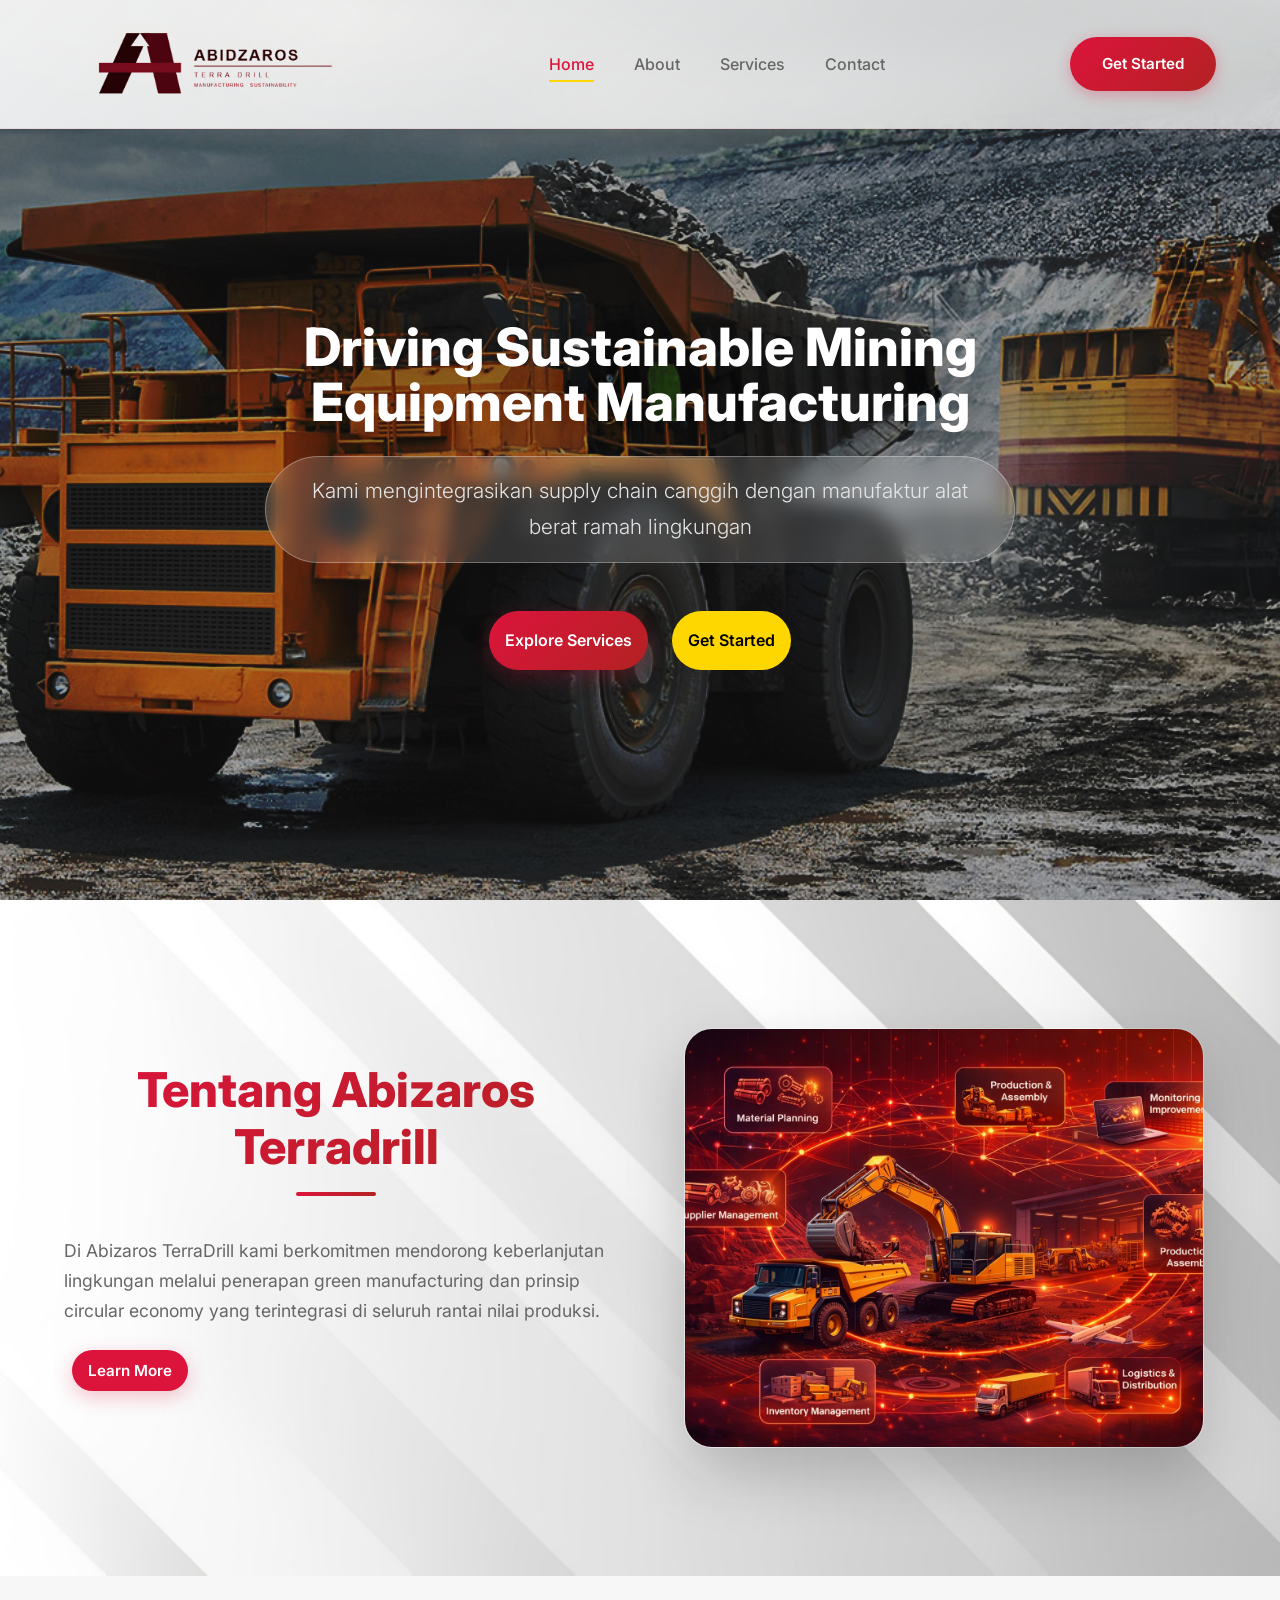
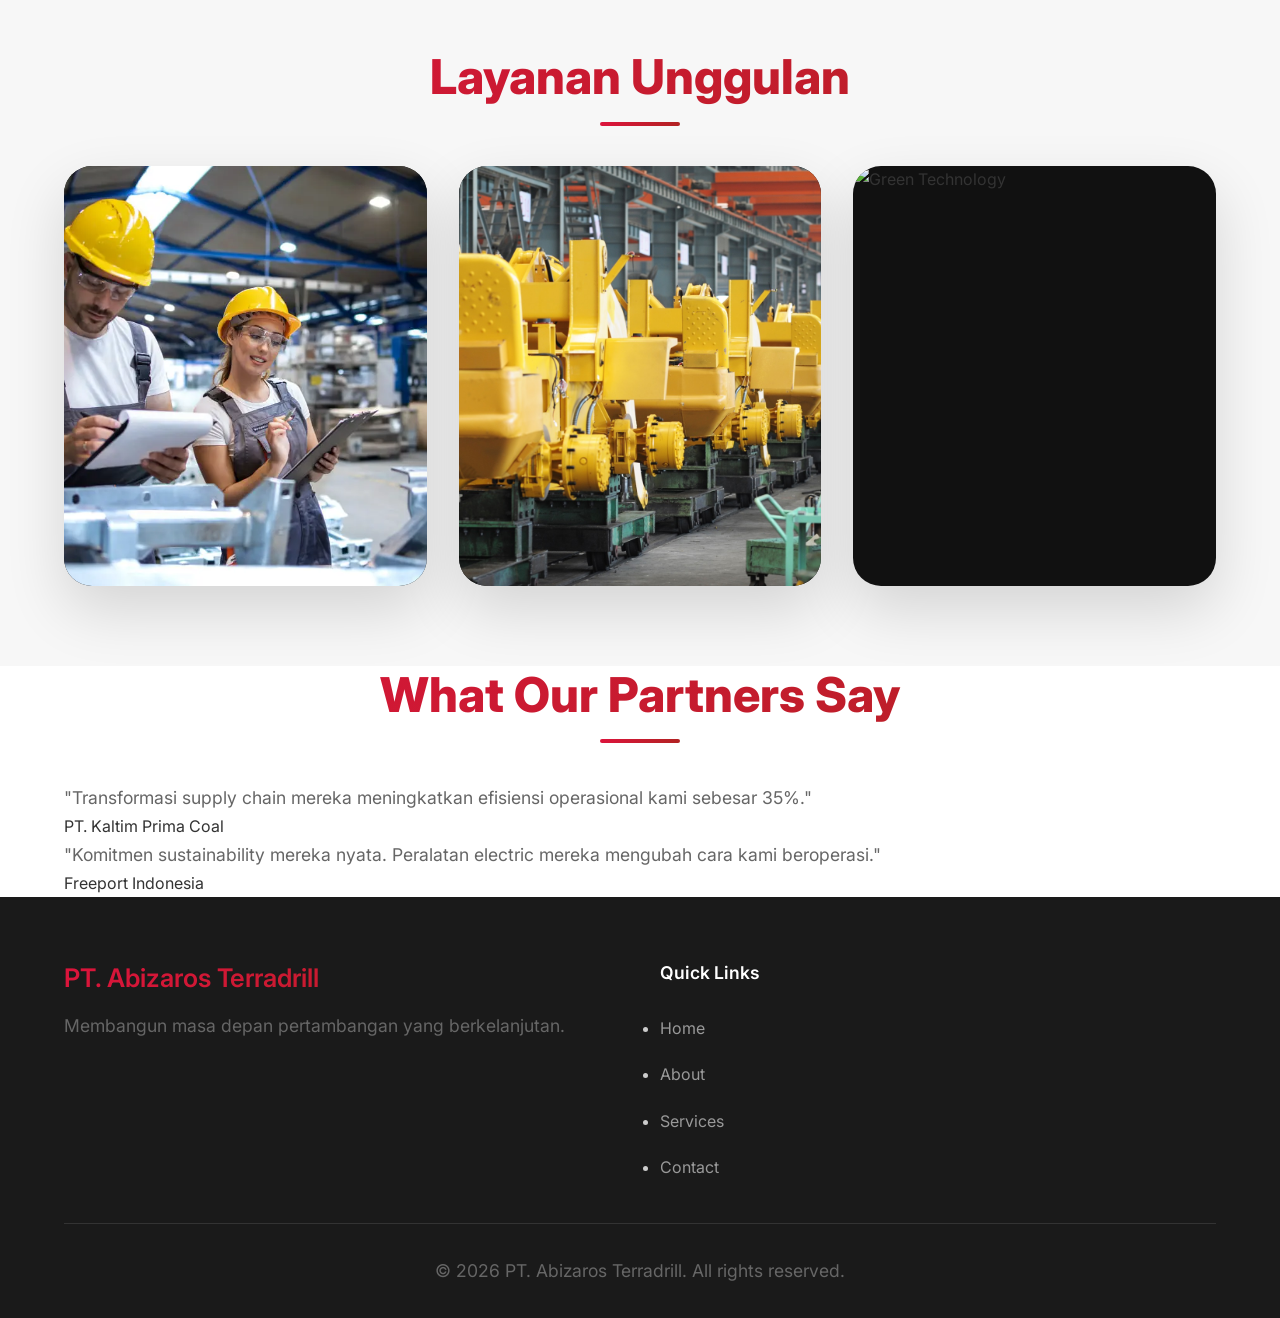
==== FOLDER-HTML/index.html @ 1abd0703 "Perubahan kedua" ====
<!doctype html>
<html lang="id">
  <head>
    <meta charset="UTF-8" />
    <meta name="viewport" content="width=device-width, initial-scale=1.0" />
    <title>PT. Abizaros Terradrill - Sustainable Mining Equipment</title>
    <link rel="stylesheet" href="styles.css" />
    <link rel="preconnect" href="https://fonts.googleapis.com" />
    <link rel="preconnect" href="https://fonts.gstatic.com" crossorigin />
    <link
      href="https://fonts.googleapis.com/css2?family=Inter:wght@300;400;500;600;700&family=Manrope:wght@300;400;500;600;700;800&family=Sora:wght@100;200;300;400;500;600;700;800&display=swap"
      rel="stylesheet"
    />
  </head>
  <body>
    <!-- Navbar -->
    <nav class="navbar">
      <div class="nav-container">
        <a href="index.html" class="logo">
          <img src="logo_abidzaros.png" alt="PT. Abizaros Terradrill" />
        </a>
        <ul class="nav-menu">
          <li><a href="index.html" class="nav-link active">Home</a></li>
          <li><a href="about.html" class="nav-link">About</a></li>
          <li><a href="services.html" class="nav-link">Services</a></li>
          <li><a href="contact.html" class="nav-link">Contact</a></li>
        </ul>
        <a href="contact.html" class="cta-button">Get Started</a>
      </div>
    </nav>

    <!-- Hero Section -->
    <section class="hero">
      <div class="hero-bg"></div>
      <div class="hero-content">
        <h1 class="hero-title">
          Driving Sustainable Mining Equipment Manufacturing
        </h1>
        <div class="glass-morph-subtitle-shape">
          <p class="hero-subtitle">
            Kami mengintegrasikan supply chain canggih dengan manufaktur alat
            berat ramah lingkungan
          </p>
        </div>
        <div class="hero-cta">
          <a href="services.html" class="btn-primary">Explore Services</a>
          <a href="contact.html" class="btn-secondary">Get Started</a>
        </div>
      </div>
    </section>

    <!-- About Preview -->
    <section class="about-preview">
      <div class="container">
        <div class="about-grid">
          <div class="about-text">
            <h2 class="section-title">Tentang Abizaros Terradrill</h2>
            <p class="section-desc">
              Di Abizaros TerraDrill kami berkomitmen mendorong keberlanjutan
              lingkungan melalui penerapan green manufacturing dan prinsip
              circular economy yang terintegrasi di seluruh rantai nilai
              produksi.
            </p>
            <a href="about.html" class="btn-outline">Learn More</a>
          </div>
          <div class="about-image">
            <div class="image-card">
              <img src="supplychain.png" alt="Precision engineering" />
              <div class="image-overlay">
                <h3>Precision Engineering</h3>
                <p>
                  Kami mengembangkan dan memproduksi alat berat pertambangan
                  rendah emisi, efisien energi, dan siklus hidup optimal dari
                  produksi hingga penggunaan di lapangan dengan kinerja tinggi.
                </p>
              </div>
            </div>
          </div>
        </div>
      </div>
    </section>

    <!-- Services Preview -->
    <section class="services-preview">
      <div class="container">
        <h2 class="section-title">Layanan Unggulan</h2>
        <div class="services-grid">
          <article class="service-card">
            <div class="card-image">
              <img src="manufaktur-supply-chain.jpeg" alt="Supply Chain Management" />
            </div>
            <div class="service-overlay">
              <h3>Supply Chain Management</h3>
              <p>
                Meningkatkan visibilitas logistik dan inventaris dengan analitik
                cerdas untuk operasi yang lebih cepat dan andal.
              </p>
            </div>
          </article>

          <article class="service-card">
            <div class="card-image">
              <img src="manufacturing.jpeg" alt="Heavy Equipment Manufacturing" />
            </div>
            <div class="service-overlay">
              <h3>Heavy Equipment Manufacturing</h3>
              <p>
                Menciptakan peralatan pertambangan kokoh dan efisien dengan
                kontrol kualitas tinggi dan proses manufaktur terotomasi.
              </p>
            </div>
          </article>

          <article class="service-card">
            <div class="card-image">
              <img src="green-technology.png" alt="Green Technology" />
            </div>
            <div class="service-overlay">
              <h3>Green Technology</h3>
              <p>
                Solusi elektrifikasi dan hybrid untuk operasi pertambangan yang
                lebih hijau, hemat energi, dan berkelanjutan.
              </p>
            </div>
          </article>
        </div>
      </div>
    </section>

    <!-- Testimonials -->
    <section class="testimonials">
      <div class="container">
        <h2 class="section-title">What Our Partners Say</h2>
        <div class="testimonials-grid">
          <div class="testimonial-card">
            <p>
              "Transformasi supply chain mereka meningkatkan efisiensi
              operasional kami sebesar 35%."
            </p>
            <div class="testimonial-author">
              <span>PT. Kaltim Prima Coal</span>
            </div>
          </div>
          <div class="testimonial-card">
            <p>
              "Komitmen sustainability mereka nyata. Peralatan electric mereka
              mengubah cara kami beroperasi."
            </p>
            <div class="testimonial-author">
              <span>Freeport Indonesia</span>
            </div>
          </div>
        </div>
      </div>
    </section>

    <!-- Footer -->
    <footer class="footer">
      <div class="container">
        <div class="footer-content">
          <div class="footer-brand">
            <h3>PT. Abizaros Terradrill</h3>
            <p>Membangun masa depan pertambangan yang berkelanjutan.</p>
          </div>
          <div class="footer-links">
            <h4>Quick Links</h4>
            <ul>
              <li><a href="index.html">Home</a></li>
              <li><a href="about.html">About</a></li>
              <li><a href="services.html">Services</a></li>
              <li><a href="contact.html">Contact</a></li>
            </ul>
          </div>
        </div>
        <div class="footer-bottom">
          <p>&copy; 2026 PT. Abizaros Terradrill. All rights reserved.</p>
        </div>
      </div>
    </footer>
  </body>
</html>
---- FOLDER-HTML/styles.css ----
* {
  margin: 0;
  padding: 0;
  box-sizing: border-box;
}

body {
  font-family: "Inter", sans-serif;
  line-height: 1.7;
  color: #333;
  background: #fff;
}

h1 {
  font-size: 3.5rem;
  font-weight: 800;
  line-height: 1.1;
}
h2 {
  font-size: 2.8rem;
  font-weight: 700;
  line-height: 1.2;
}
h3 {
  font-size: 2rem;
  font-weight: 600;
  line-height: 1.3;
}
h4 {
  font-size: 1.4rem;
  font-weight: 600;
  line-height: 1.4;
}
p {
  font-size: 1.1rem;
  color: #666;
}

.section-title {
  font-size: 3rem;
  font-weight: 800;
  text-align: center;
  margin-bottom: 2.5rem;
  background: linear-gradient(135deg, #dc143c, #b22222);
  -webkit-background-clip: text;
  -webkit-text-fill-color: transparent;
  background-clip: text;
  position: relative;
}

.section-title::after {
  content: "";
  display: block;
  width: 80px;
  height: 4px;
  background: linear-gradient(90deg, #dc143c, #b22222);
  margin: 1rem auto 0;
  border-radius: 2px;
}

/* ===========================================
   CONTAINER & SPACING
============================================ */
.container {
  max-width: 1200px;
  margin: 0 auto;
  padding: 0 24px;
}

.section-padding {
  padding: 100px 0;
}

/* ===========================================
   NAVBAR - CLEAN WHITE
============================================ */
.navbar {
  position: fixed;
  top: 0;
  width: 100%;
  background: linear-gradient(135deg, rgba(255, 255, 255, 0.9), rgba(236, 236, 236, 0.8));
  backdrop-filter: blur(20px);
  z-index: 1000;
  box-shadow: 0 2px 20px rgba(0, 0, 0, 0.08);
  border-bottom: 1px solid rgba(220, 20, 60, 0.1);
}

.nav-container {
  max-width: 1200px;
  margin: 0 auto;
  padding: 1.2rem 24px;
  display: flex;
  justify-content: space-between;
  align-items: center;
}

.logo {
  display: inline-flex;
  align-items: center;
}

.logo img {
  max-height: 90px;
  width: auto;
  display: block;
}

.nav-menu {
  display: flex;
  list-style: none;
  gap: 2.5rem;
  align-items: center;
}

.nav-link {
  color: #666;
  text-decoration: none;
  font-weight: 500;
  font-size: 1rem;
  position: relative;
  padding: 0.5rem 0;
  transition: all 0.3s ease;
}

.nav-link::after {
  content: "";
  position: absolute;
  bottom: 0;
  left: 0;
  width: 0;
  height: 2px;
  background: linear-gradient(90deg, #dc143c, #b22222);
  transition: width 0.3s ease;
}

.nav-link:hover::after,
.nav-link.active::after {
  width: 100%;
  background: gold;
}

.nav-link:hover,
.nav-link.active {
  color: #dc143c;
}

.cta-button {
  background: linear-gradient(135deg, #dc143c, #b22222);
  color: white;
  padding: 0.9rem 2rem;
  border-radius: 50px;
  text-decoration: none;
  font-weight: 600;
  font-size: 0.95rem;
  transition: all 0.3s ease;
  box-shadow: 0 4px 15px rgba(220, 20, 60, 0.3);
}

.cta-button:hover {
  transform: translateY(-2px);
  box-shadow: 0 8px 30px gold;
  background: gold;
  color: black;
}

/* ===========================================
   HERO SECTION
============================================ */
.hero {
  position: relative;
  min-height: 100vh;
  display: flex;
  align-items: center;
  padding-top: 90px;
  overflow: hidden;
}

.hero-bg {
  position: absolute;
  inset: 0;
  background:
    linear-gradient(rgba(0, 0, 0, 0.65), rgba(0, 0, 0, 0.65)),
    url("bg-services.jpg") center/cover no-repeat;
  background-blend-mode: overlay;
  opacity: 0.95;
  z-index: 1;
  filter: brightness(0.65);
}

.hero-content {
  position: relative;
  z-index: 2;
  max-width: 900px;
  margin: 0 auto;
  text-align: center;
  padding: 0 24px;
}

.hero-title {
  font-size: 3.3rem;
  font-weight: 800;
  margin-bottom: 1rem;
  color: #ffffff;
  text-shadow: 0 20px 40px rgba(0, 0, 0, 0.45);
  line-height: 1.05;
  position: relative;
}

.hero-subtitle {
  font-size: 1.3rem;
  color: #e5e5e5;
  margin-bottom: 0.1rem;
  font-weight: 300;
  max-width: 700px;
  margin-left: auto;
  margin-right: auto;
  text-align: center;
}

.glass-morph-subtitle-shape {
  background: rgba(255, 255, 255, 0.15);
  border-radius: 55px;
  backdrop-filter: blur(10px);
  border: 1px solid rgba(255, 255, 255, 0.3);
  display: inline-flex;
  align-items: center;
  justify-content: center;
  padding: 1rem 1.5rem 1rem 1.5rem;
  margin-top: 0.6rem;
}

.hero-cta {
  margin-top: 2.5rem;
  display: flex;
  gap: 1.5rem;
  justify-content: center;
  flex-wrap: wrap;
}

/* ===========================================
   BUTTONS
============================================ */
.btn-primary {
  padding: 1rem;
  margin-top: 0.5rem;
  border-radius: 50px;
  font-weight: 600;
  text-decoration: none;
  transition: all 0.3s ease;
  border: none;
  cursor: pointer;
  font-size: 1rem;
  font-family: "Inter", sans-serif;
  display: inline-flex;
  align-items: center;
  gap: 0.5rem;
}
.btn-secondary {
  padding: 1rem;
  margin-top: 0.5rem;
  border-radius: 50px;
  font-weight: 600;
  text-decoration: none;
  transition: all 0.3s ease;
  border: none;
  cursor: pointer;
  font-size: 1rem;
  font-family: "Inter", sans-serif;
  display: inline-flex;
  align-items: center;
  gap: 0.5rem;
}

.btn-primary {
  background: linear-gradient(135deg, #dc143c, #b22222);
  color: white;
  box-shadow: 0 6px 20px rgba(220, 20, 60, 0.25);
}

.btn-primary:hover {
  transform: translateY(-3px);
  box-shadow: 0 12px 30px rgba(220, 20, 60, 0.35);
}

.btn-secondary {
  background: gold;
  color: black;
}

.btn-secondary:hover {
  background: white;
  color: #dc143c;
  transform: translateY(-2px);
  box-shadow: 0 6px 20px rgba(255, 215, 0, 0.3);
}

.btn-outline {
  background: #dc143c;
  color: white;
  box-shadow: 0 6px 20px rgba(220, 20, 60, 0.25);
  padding: 0.5rem 1rem;
  border-radius: 50px;
  text-decoration: none;
  font-weight: 600;
  font-size: 0.95rem;
  transition: all 0.3s ease;
  margin: 1.5rem 0.5rem;
  display: inline-flex;
}

.btn-outline:hover {
  background: gold;
  color: black;
  transform: translateY(-2px);
  text-shadow: gold 0px 0px 10px;
  box-shadow: 0 6px 20px rgba(255, 215, 0, 0.3);
}

/* ===========================================
   GRID SYSTEMS
============================================ */
.about-grid {
  display: grid;
  grid-template-columns: 1fr 1fr;
  gap: 4rem;
  align-items: center;
  margin-top: 5rem;
  margin-bottom: 5rem;
}

.about-preview {
  padding: 3rem 0;
  background: url("background-elegant (1).jpg") center/cover no-repeat;
}

/* ===========================================
   ABOUT PREVIEW IMAGE CARD
============================================ */
.about-image {
  display: flex;
  justify-content: center;
}

.image-card {
  position: relative;
  width: 100%;
  max-width: 520px;
  min-height: 420px;
  overflow: hidden;
  border-radius: 28px;
  box-shadow: 0 28px 60px rgba(0, 0, 0, 0.18);
  border: 1px solid rgba(255, 255, 255, 0.12);
}

.image-card img {
  width: 100%;
  height: 100%;
  object-fit: cover;
  display: block;
  transition: transform 0.5s ease;
}

.image-card:hover {
  box-shadow: 0 40px 80px #dc143c33;
  border: 5px solid rgb(147, 1, 30);
}

.image-card:hover img {
  transform: scale(1.04);
}

.image-overlay {
  position: absolute;
  inset: 0;
  display: flex;
  flex-direction: column;
  justify-content: flex-end;
  padding: 2rem;
  background: linear-gradient(
    180deg,
    rgba(0, 0, 0, 0) 40%,
    rgba(0, 0, 0, 0.75) 100%
  );
  opacity: 0;
  transition: opacity 0.35s ease;
}

.image-card:hover .image-overlay {
  opacity: 1;
}

.image-overlay h3 {
  margin: 0 0 0.5rem;
  color: #ffffff;
  font-size: 1.8rem;
  line-height: 1.1;
  text-align: left;
}

.image-overlay p {
  margin: 0;
  color: #ececec;
  font-size: 1rem;
  line-height: 1.6;
  max-width: 88%;
  text-align: left;
}

/* ABOUT PREVIEW IMAGE CARD */

.services-preview {
  padding: 4.5rem 0 5rem;
  background: #f7f7f7;
}

.services-preview .services-grid {
  display: grid;
  grid-template-columns: repeat(3, minmax(260px, 1fr));
  gap: 2rem;
  align-items: stretch;
}
.service-card {
  position: relative;
  object-fit: cover;
  width: 100%;
  height: 100%;
  overflow: hidden;
  border-radius: 28px;
  background: #111;
  min-height: 420px;
  box-shadow: 0 24px 60px rgba(0, 0, 0, 0.14);
  transition:
  transform 0.35s ease,
  box-shadow 0.35s ease;
}

.service-card:hover {
  transform: translateY(-10px);
  box-shadow: 0 34px 80px rgba(0, 0, 0, 0.2);
}

.card-image {
  min-height: 260px;
  overflow: hidden;
  object-fit: cover;
  width: 100%;
  height: 100%;
}

.card-image img {
  width: 100%;
  height: 100%;
  object-fit: cover;
  display: block;
  transition: transform 0.5s ease;
}

.service-card:hover .card-image img {
  transform: scale(1.06);
}

.service-overlay {
  position: absolute;
  inset: 0;
  display: flex;
  align-items: flex-end;
  padding: 2rem;
  background: linear-gradient(180deg, rgba(0, 0, 0, 0), rgba(10, 10, 10, 0.95));
  transform: translateY(100%);
  opacity: 0;
  transition:
    transform 0.35s ease,
    opacity 0.35s ease;
}

.service-card:hover .service-overlay {
  transform: translateY(0);
  opacity: 1;
}

.service-overlay {
  display: flex;
  flex-direction: column;
  justify-content: flex-end;
  align-items: left;
  text-align: left;
  padding: 2rem;
}

.service-overlay p {
  color: #fff;
  align-items: left;
  text-align: left;
}

.service-overlay h3 {
  margin: 0 0 0.5rem;
  color: #ffffff;
  font-size: 1.8rem;
  line-height: 1.1;
  text-align: left;
}

@media (max-width: 1024px) {
  .about-grid {
    grid-template-columns: 1fr;
    gap: 2.5rem;
    text-align: center;
  }

  .about-image {
    justify-content: center;
  }

  .image-card {
    max-width: 100%;
    min-height: 340px;
  }

  .services-preview .services-grid {
    grid-template-columns: 1fr 1fr;
  }

  .service-card {
    min-height: auto;
  }
}

@media (max-width: 768px) {
  .services-preview .services-grid {
    grid-template-columns: 1fr;
  }

  .service-card {
    min-height: auto;
  }
}

/* ===========================================
  KEY MILESTONES - TIMELINE
============================================ */
.timeline {
  max-width: 800px;
  margin: 0 auto;
}

.timeline-item {
  display: flex;
  align-items: center;
  margin-bottom: 3rem;
  padding-left: 2rem;
  border-left: 4px solid #dc143c;
  transition: 0.3s;
}

.timeline-item:hover {
  border-left-color: #b22222;
  transform: translateX(10px);
}

.timeline-year {
  background: linear-gradient(135deg, #dc143c, #b22222);
  color: white;
  width: 80px;
  height: 80px;
  border-radius: 50%;
  display: flex;
  align-items: center;
  justify-content: center;
  font-size: 1.3rem;
  font-weight: 700;
  margin-right: 2rem;
  flex-shrink: 0;
  box-shadow: 0 5px 15px rgba(220, 20, 60, 0.3);
}

.timeline-content {
  flex: 1;
}

.timeline-content h4 {
  color: #333;
  margin-bottom: 0.5rem;
}

/* ===========================================
   CONTACT FORM
============================================ */
.contact-form-container {
  background: white;
  padding: 3.5rem;
  border-radius: 20px;
  box-shadow: 0 20px 60px rgba(0, 0, 0, 0.1);
  border: 1px solid #f0f0f0;
}

.form-group {
  margin-bottom: 2.5rem;
}

.form-group input,
.form-group textarea {
  width: 100%;
  padding: 1.3rem 1.2rem;
  background: #f8f9fa;
  border: 2px solid #f0f0f0;
  border-radius: 16px;
  color: #333;
  font-size: 1rem;
  transition: all 0.3s ease;
  font-family: "Inter", sans-serif;
}

.form-group input:focus,
.form-group textarea:focus {
  outline: none;
  border-color: #dc143c;
  background: white;
  box-shadow: 0 0 0 4px rgba(220, 20, 60, 0.1);
  transform: translateY(-2px);
}

.contact-info .card {
  transition: all 0.3s ease;
}

.contact-info .card:hover {
  transform: translateY(-10px);
}

/* ===========================================
   FOOTER
============================================ */
.footer {
  background: #1a1a1a;
  color: #ccc;
  padding: 4rem 0 2rem;
}

.footer-content {
  display: grid;
  grid-template-columns: repeat(auto-fit, minmax(250px, 1fr));
  gap: 2.5rem;
  margin-bottom: 2rem;
}

.footer-brand h3 {
  background: linear-gradient(135deg, #dc143c, #b22222);
  -webkit-background-clip: text;
  -webkit-text-fill-color: transparent;
  font-size: 1.6rem;
  margin-bottom: 1rem;
}

.footer-links h4 {
  color: white;
  margin-bottom: 1.2rem;
  font-size: 1.1rem;
}

.footer-links a {
  color: #999;
  text-decoration: none;
  display: block;
  padding: 0.6rem 0;
  transition: 0.3s;
}

.footer-links a:hover {
  color: #dc143c;
  padding-left: 1rem;
}

.footer-bottom {
  text-align: center;
  padding-top: 2rem;
  border-top: 1px solid #333;
  color: #888;
  font-size: 0.95rem;
}

/* ===========================================
   RESPONSIVE - PERFECT MOBILE
============================================ */
@media (max-width: 1024px) {
  .grid-2 {
    grid-template-columns: 1fr;
    gap: 3rem;
    text-align: center;
  }
}

@media (max-width: 768px) {
  .nav-menu {
    gap: 1.5rem;
  }

  .logo img {
    display: none;
  }

  .cta-button {
    display: none;
  }

  .nav-container {
    flex-direction: column;
    gap: 1.5rem;
    padding: 1rem 24px;
  }

  .hero-title {
    font-size: 3rem;
  }

  .section-title {
    font-size: 2.2rem;
  }

  .section-padding {
    padding: 80px 0;
  }

  .hero-cta {
    flex-direction: column;
    align-items: center;
  }

  .grid-3 {
    grid-template-columns: 1fr;
  }

  .timeline-item {
    flex-direction: column;
    text-align: center;
    padding-left: 0;
    border-left: none;
    border-bottom: 4px solid #dc143c;
    padding-bottom: 2rem;
  }

  .timeline-year {
    margin: 0 0 1.5rem 0;
  }
}

@media (max-width: 480px) {
  .container {
    padding: 0 16px;
  }

  h1 {
    font-size: 2.8rem;
  }
  .hero-title {
    font-size: 2.5rem;
  }
  .section-title {
    font-size: 2rem;
  }

  .card {
    padding: 2rem 1.5rem;
  }

  .contact-form-container {
    padding: 2.5rem 2rem;
  }
}

/* ===========================================
   UTILITIES
============================================ */
.mb-1 {
  margin-bottom: 1rem;
}
.mb-2 {
  margin-bottom: 2rem;
}
.mb-3 {
  margin-bottom: 3rem;
}
.text-center {
  text-align: center;
}
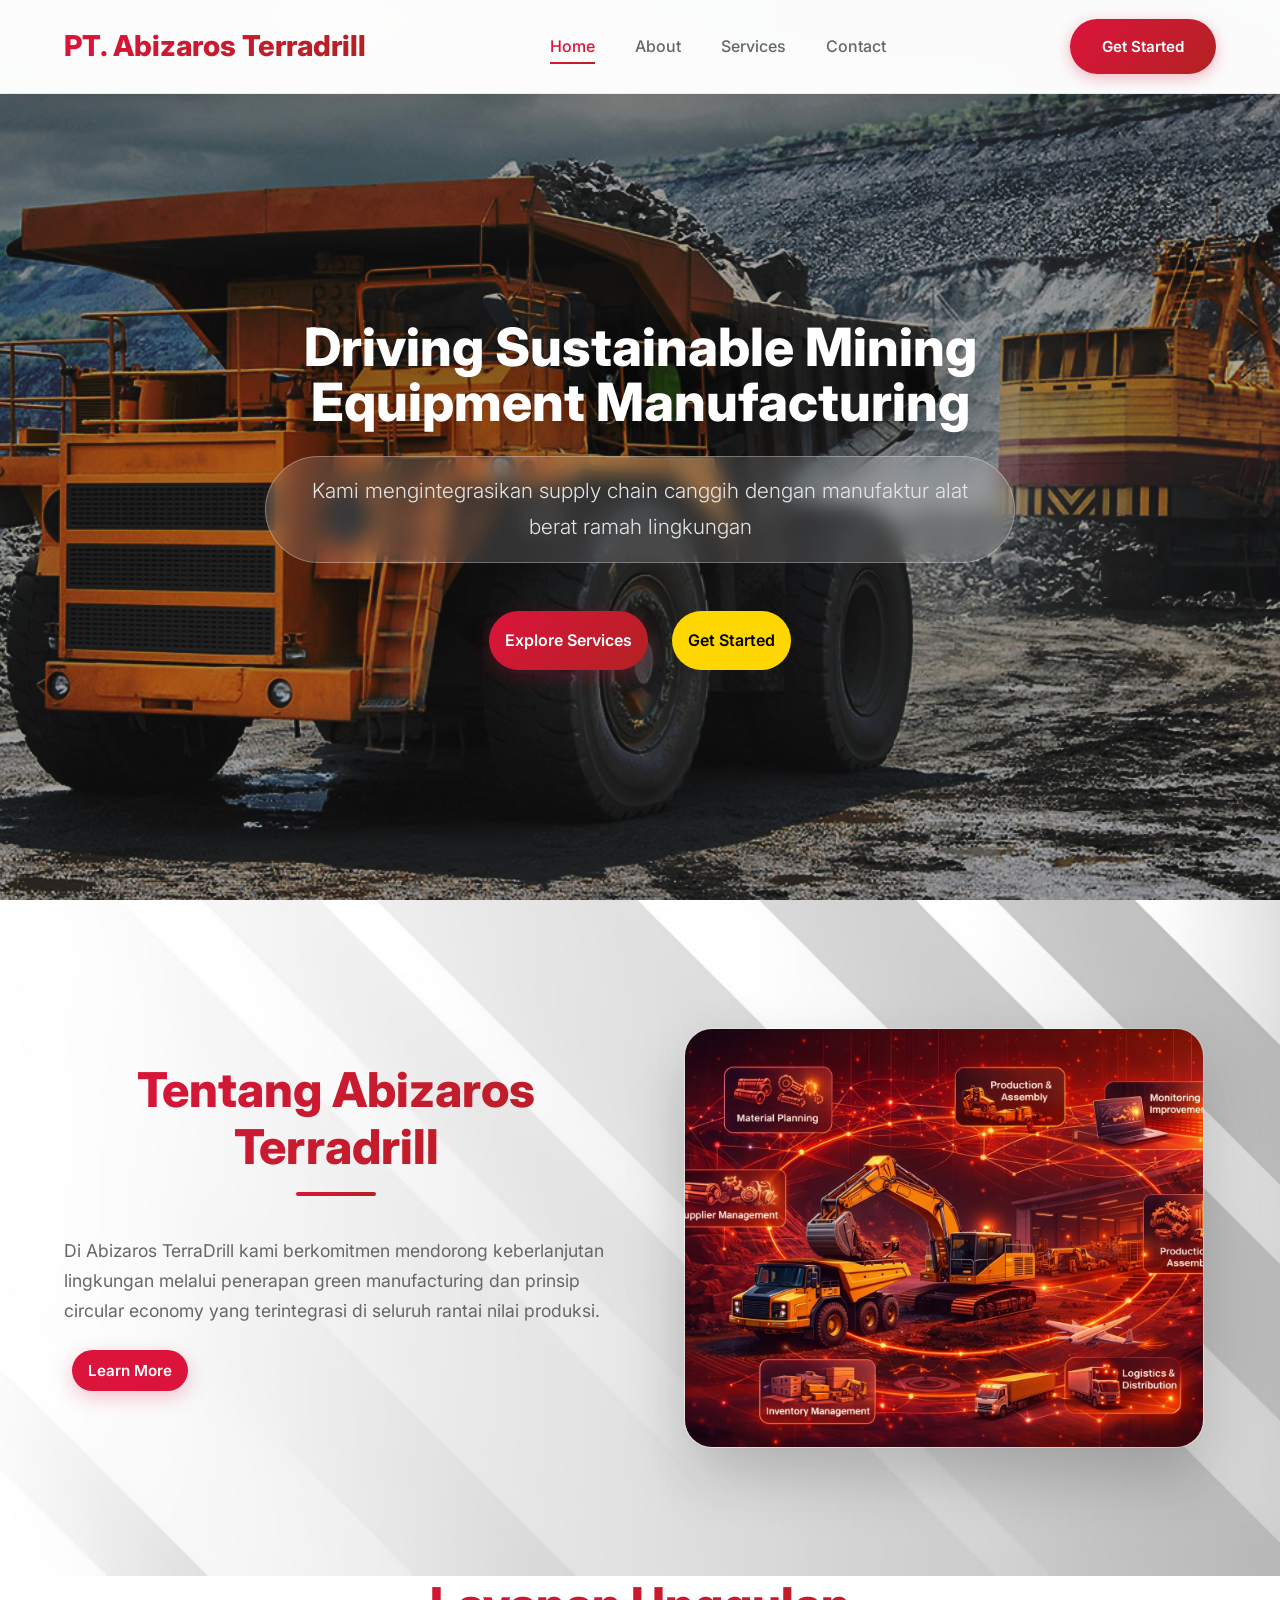
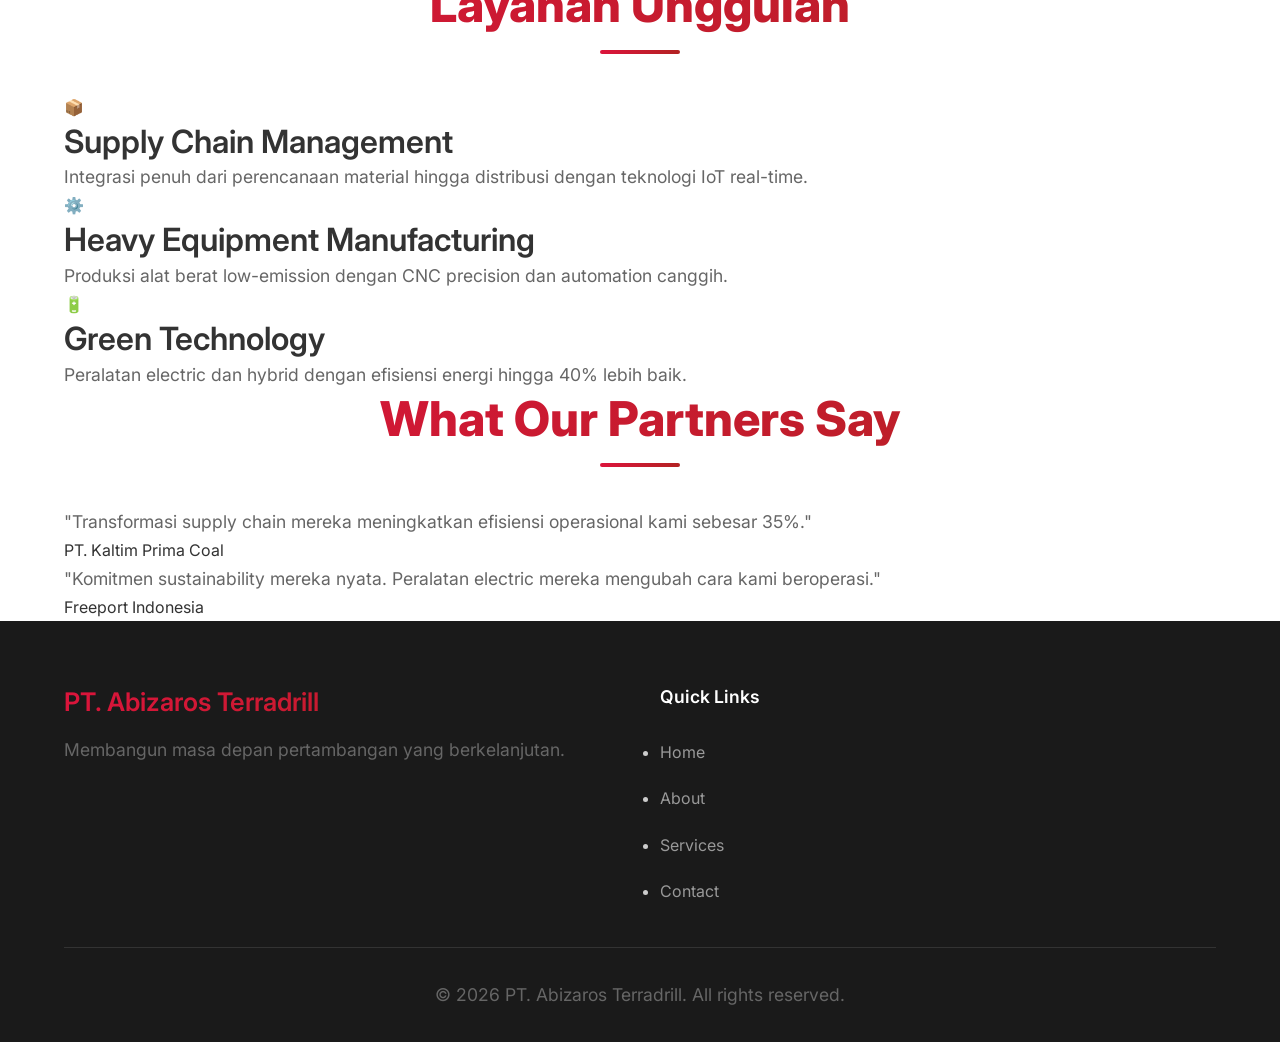
==== commit f9899150: "Perubahan-Fix" ====
--- a/FOLDER-HTML/index.html
+++ b/FOLDER-HTML/index.html
@@ -16,9 +16,9 @@
     <!-- Navbar -->
     <nav class="navbar">
       <div class="nav-container">
-        <a href="index.html" class="logo">
-          <img src="logo_abidzaros.png" alt="PT. Abizaros Terradrill" />
-        </a>
+        <div class="logo">
+          <h2>PT. Abizaros Terradrill</h2>
+        </div>
         <ul class="nav-menu">
           <li><a href="index.html" class="nav-link active">Home</a></li>
           <li><a href="about.html" class="nav-link">About</a></li>
@@ -56,10 +56,7 @@
           <div class="about-text">
             <h2 class="section-title">Tentang Abizaros Terradrill</h2>
             <p class="section-desc">
-              Di Abizaros TerraDrill kami berkomitmen mendorong keberlanjutan
-              lingkungan melalui penerapan green manufacturing dan prinsip
-              circular economy yang terintegrasi di seluruh rantai nilai
-              produksi.
+              Di Abizaros TerraDrill kami berkomitmen mendorong keberlanjutan lingkungan melalui penerapan green manufacturing dan prinsip circular economy yang terintegrasi di seluruh rantai nilai produksi.
             </p>
             <a href="about.html" class="btn-outline">Learn More</a>
           </div>
@@ -69,9 +66,8 @@
               <div class="image-overlay">
                 <h3>Precision Engineering</h3>
                 <p>
-                  Kami mengembangkan dan memproduksi alat berat pertambangan
-                  rendah emisi, efisien energi, dan siklus hidup optimal dari
-                  produksi hingga penggunaan di lapangan dengan kinerja tinggi.
+                  Solusi manufaktur alat berat dengan akurasi tinggi dan
+                  efisiensi energi.
                 </p>
               </div>
             </div>
@@ -85,44 +81,30 @@
       <div class="container">
         <h2 class="section-title">Layanan Unggulan</h2>
         <div class="services-grid">
-          <article class="service-card">
-            <div class="card-image">
-              <img src="manufaktur-supply-chain.jpeg" alt="Supply Chain Management" />
-            </div>
-            <div class="service-overlay">
-              <h3>Supply Chain Management</h3>
-              <p>
-                Meningkatkan visibilitas logistik dan inventaris dengan analitik
-                cerdas untuk operasi yang lebih cepat dan andal.
-              </p>
-            </div>
-          </article>
-
-          <article class="service-card">
-            <div class="card-image">
-              <img src="manufacturing.jpeg" alt="Heavy Equipment Manufacturing" />
-            </div>
-            <div class="service-overlay">
-              <h3>Heavy Equipment Manufacturing</h3>
-              <p>
-                Menciptakan peralatan pertambangan kokoh dan efisien dengan
-                kontrol kualitas tinggi dan proses manufaktur terotomasi.
-              </p>
-            </div>
-          </article>
-
-          <article class="service-card">
-            <div class="card-image">
-              <img src="green-technology.png" alt="Green Technology" />
-            </div>
-            <div class="service-overlay">
-              <h3>Green Technology</h3>
-              <p>
-                Solusi elektrifikasi dan hybrid untuk operasi pertambangan yang
-                lebih hijau, hemat energi, dan berkelanjutan.
-              </p>
-            </div>
-          </article>
+          <div class="service-card">
+            <div class="card-icon">📦</div>
+            <h3>Supply Chain Management</h3>
+            <p>
+              Integrasi penuh dari perencanaan material hingga distribusi dengan
+              teknologi IoT real-time.
+            </p>
+          </div>
+          <div class="service-card">
+            <div class="card-icon">⚙️</div>
+            <h3>Heavy Equipment Manufacturing</h3>
+            <p>
+              Produksi alat berat low-emission dengan CNC precision dan
+              automation canggih.
+            </p>
+          </div>
+          <div class="service-card">
+            <div class="card-icon">🔋</div>
+            <h3>Green Technology</h3>
+            <p>
+              Peralatan electric dan hybrid dengan efisiensi energi hingga 40%
+              lebih baik.
+            </p>
+          </div>
         </div>
       </div>
     </section>
--- a/FOLDER-HTML/styles.css
+++ b/FOLDER-HTML/styles.css
@@ -78,7 +78,7 @@
   position: fixed;
   top: 0;
   width: 100%;
-  background: linear-gradient(135deg, rgba(255, 255, 255, 0.9), rgba(236, 236, 236, 0.8));
+  background: rgba(255, 255, 255, 0.98);
   backdrop-filter: blur(20px);
   z-index: 1000;
   box-shadow: 0 2px 20px rgba(0, 0, 0, 0.08);
@@ -94,15 +94,12 @@
   align-items: center;
 }
 
-.logo {
-  display: inline-flex;
-  align-items: center;
-}
-
-.logo img {
-  max-height: 90px;
-  width: auto;
-  display: block;
+.logo h2 {
+  background: linear-gradient(135deg, #dc143c, #b22222);
+  background-clip: text;
+  -webkit-text-fill-color: transparent;
+  font-size: 1.8rem;
+  font-weight: 800;
 }
 
 .nav-menu {
@@ -136,7 +133,6 @@
 .nav-link:hover::after,
 .nav-link.active::after {
   width: 100%;
-  background: gold;
 }
 
 .nav-link:hover,
@@ -158,9 +154,7 @@
 
 .cta-button:hover {
   transform: translateY(-2px);
-  box-shadow: 0 8px 30px gold;
-  background: gold;
-  color: black;
+  box-shadow: 0 8px 25px rgba(220, 20, 60, 0.4);
 }
 
 /* ===========================================
@@ -291,7 +285,6 @@
   background: white;
   color: #dc143c;
   transform: translateY(-2px);
-  box-shadow: 0 6px 20px rgba(255, 215, 0, 0.3);
 }
 
 .btn-outline {
@@ -324,14 +317,15 @@
   grid-template-columns: 1fr 1fr;
   gap: 4rem;
   align-items: center;
-  margin-top: 5rem;
-  margin-bottom: 5rem;
+  margin-top : 5rem;
+  margin-bottom : 5rem;
 }
 
 .about-preview {
   padding: 3rem 0;
-  background: url("background-elegant (1).jpg") center/cover no-repeat;
-}
+  background: url('background-elegant (1).jpg') center/cover no-repeat;
+}
+
 
 /* ===========================================
    ABOUT PREVIEW IMAGE CARD
@@ -358,11 +352,6 @@
   object-fit: cover;
   display: block;
   transition: transform 0.5s ease;
-}
-
-.image-card:hover {
-  box-shadow: 0 40px 80px #dc143c33;
-  border: 5px solid rgb(147, 1, 30);
 }
 
 .image-card:hover img {
@@ -394,7 +383,6 @@
   color: #ffffff;
   font-size: 1.8rem;
   line-height: 1.1;
-  text-align: left;
 }
 
 .image-overlay p {
@@ -403,102 +391,6 @@
   font-size: 1rem;
   line-height: 1.6;
   max-width: 88%;
-  text-align: left;
-}
-
-/* ABOUT PREVIEW IMAGE CARD */
-
-.services-preview {
-  padding: 4.5rem 0 5rem;
-  background: #f7f7f7;
-}
-
-.services-preview .services-grid {
-  display: grid;
-  grid-template-columns: repeat(3, minmax(260px, 1fr));
-  gap: 2rem;
-  align-items: stretch;
-}
-.service-card {
-  position: relative;
-  object-fit: cover;
-  width: 100%;
-  height: 100%;
-  overflow: hidden;
-  border-radius: 28px;
-  background: #111;
-  min-height: 420px;
-  box-shadow: 0 24px 60px rgba(0, 0, 0, 0.14);
-  transition:
-  transform 0.35s ease,
-  box-shadow 0.35s ease;
-}
-
-.service-card:hover {
-  transform: translateY(-10px);
-  box-shadow: 0 34px 80px rgba(0, 0, 0, 0.2);
-}
-
-.card-image {
-  min-height: 260px;
-  overflow: hidden;
-  object-fit: cover;
-  width: 100%;
-  height: 100%;
-}
-
-.card-image img {
-  width: 100%;
-  height: 100%;
-  object-fit: cover;
-  display: block;
-  transition: transform 0.5s ease;
-}
-
-.service-card:hover .card-image img {
-  transform: scale(1.06);
-}
-
-.service-overlay {
-  position: absolute;
-  inset: 0;
-  display: flex;
-  align-items: flex-end;
-  padding: 2rem;
-  background: linear-gradient(180deg, rgba(0, 0, 0, 0), rgba(10, 10, 10, 0.95));
-  transform: translateY(100%);
-  opacity: 0;
-  transition:
-    transform 0.35s ease,
-    opacity 0.35s ease;
-}
-
-.service-card:hover .service-overlay {
-  transform: translateY(0);
-  opacity: 1;
-}
-
-.service-overlay {
-  display: flex;
-  flex-direction: column;
-  justify-content: flex-end;
-  align-items: left;
-  text-align: left;
-  padding: 2rem;
-}
-
-.service-overlay p {
-  color: #fff;
-  align-items: left;
-  text-align: left;
-}
-
-.service-overlay h3 {
-  margin: 0 0 0.5rem;
-  color: #ffffff;
-  font-size: 1.8rem;
-  line-height: 1.1;
-  text-align: left;
 }
 
 @media (max-width: 1024px) {
@@ -516,28 +408,10 @@
     max-width: 100%;
     min-height: 340px;
   }
-
-  .services-preview .services-grid {
-    grid-template-columns: 1fr 1fr;
-  }
-
-  .service-card {
-    min-height: auto;
-  }
-}
-
-@media (max-width: 768px) {
-  .services-preview .services-grid {
-    grid-template-columns: 1fr;
-  }
-
-  .service-card {
-    min-height: auto;
-  }
-}
-
-/* ===========================================
-  KEY MILESTONES - TIMELINE
+}
+
+/* ===========================================
+   SIMPEL TIMELINE
 ============================================ */
 .timeline {
   max-width: 800px;
@@ -695,14 +569,6 @@
     gap: 1.5rem;
   }
 
-  .logo img {
-    display: none;
-  }
-
-  .cta-button {
-    display: none;
-  }
-
   .nav-container {
     flex-direction: column;
     gap: 1.5rem;
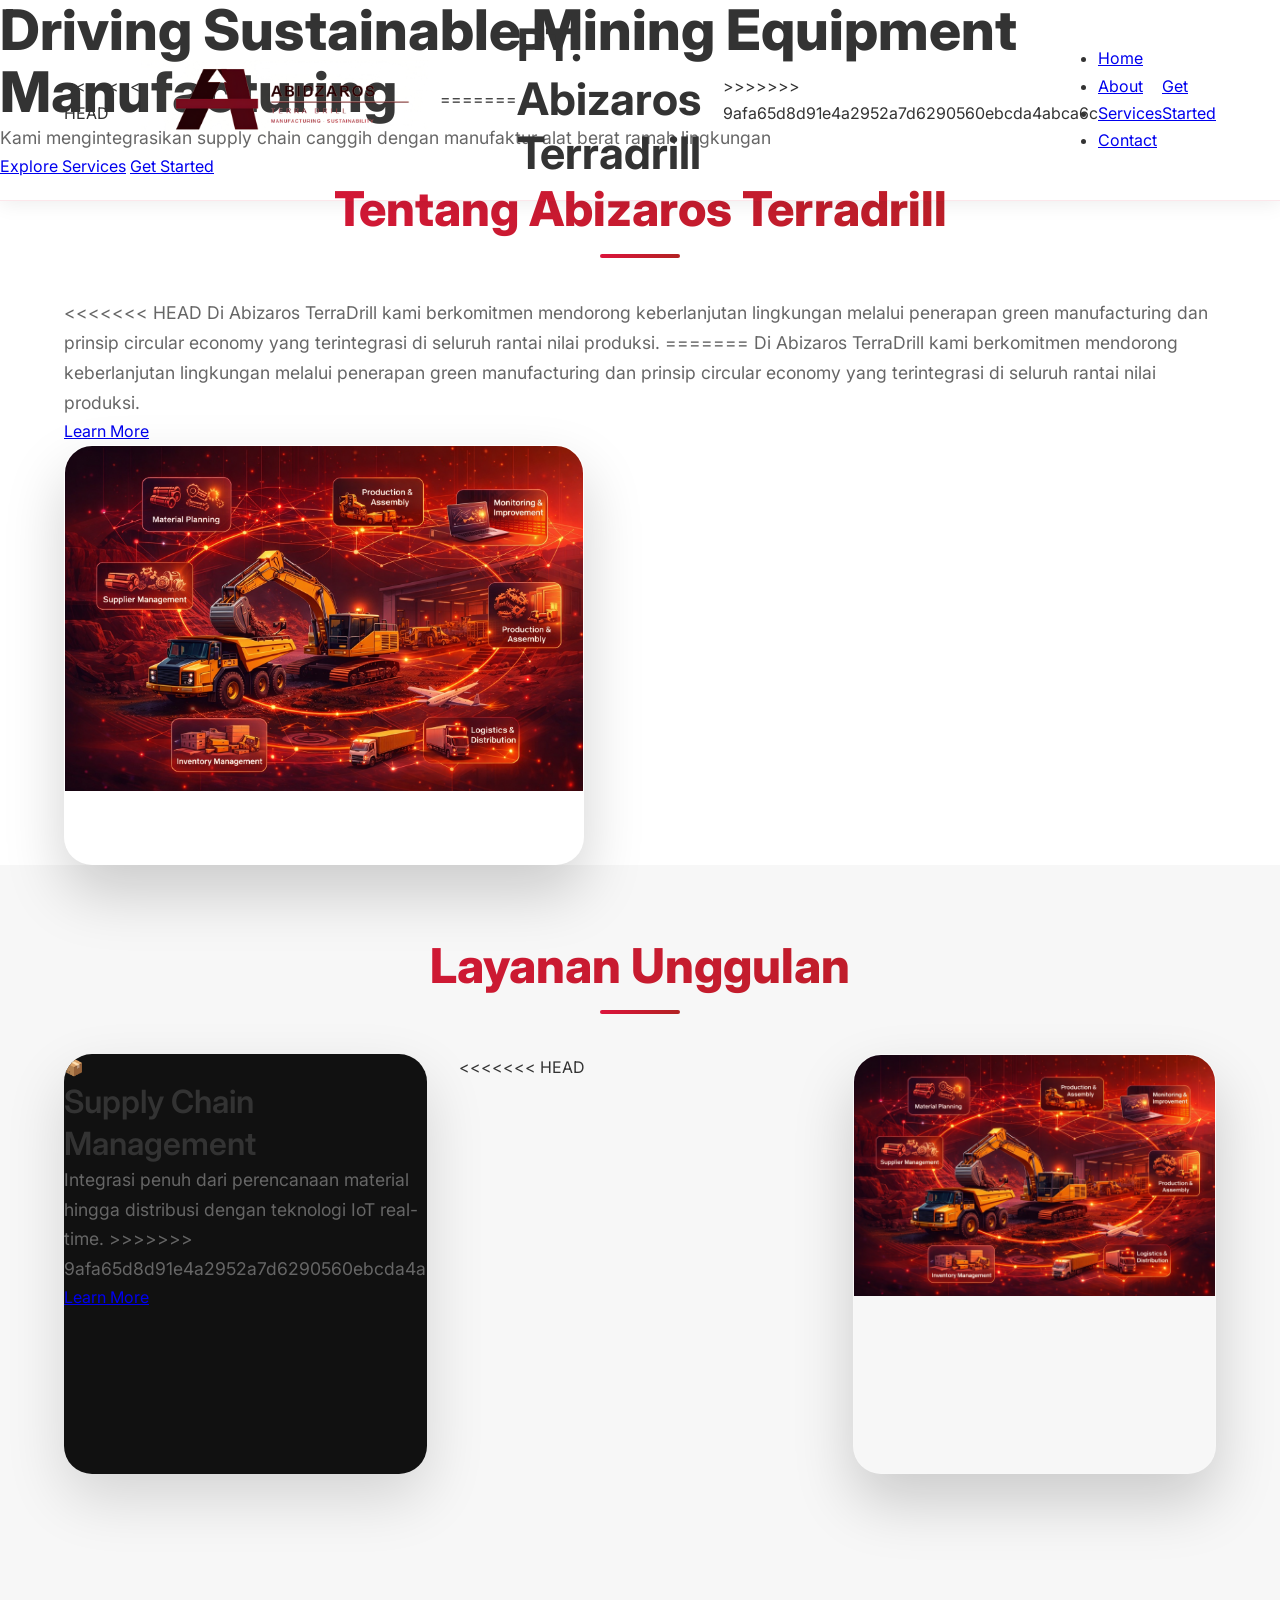
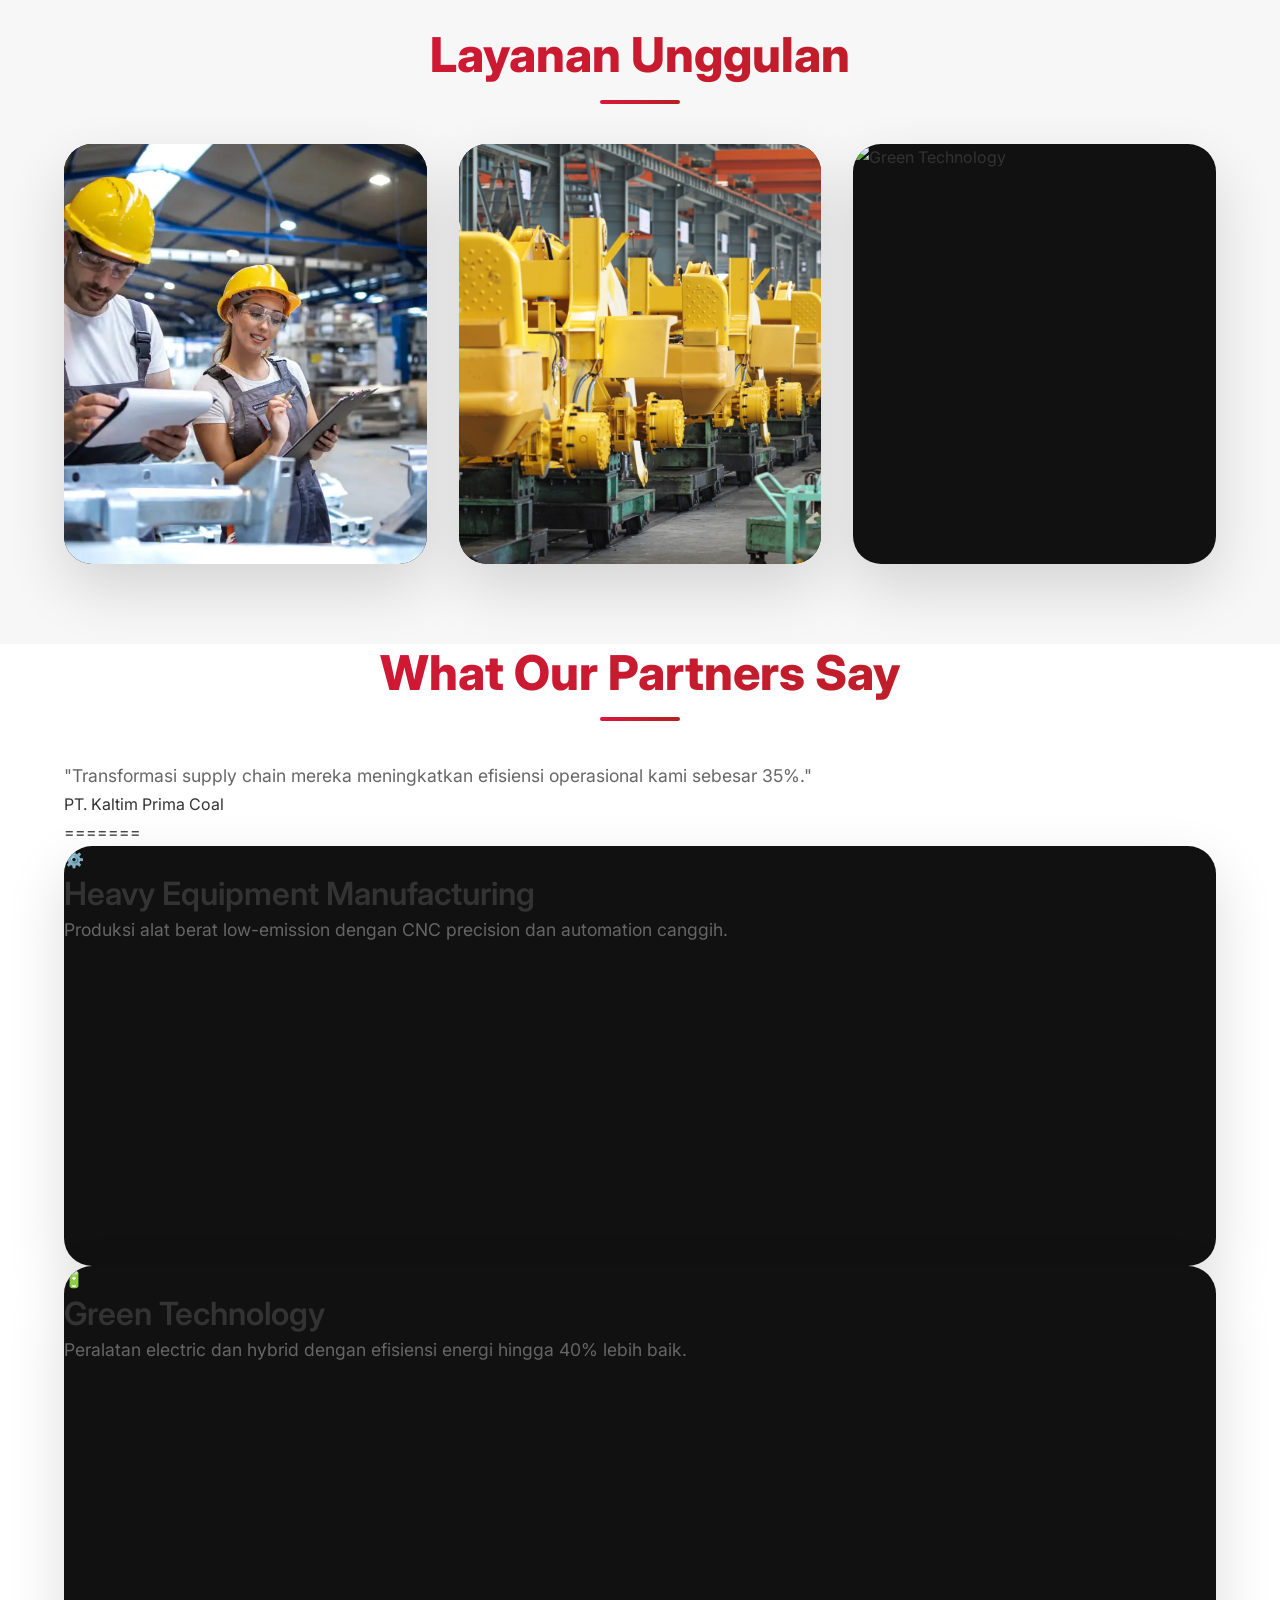
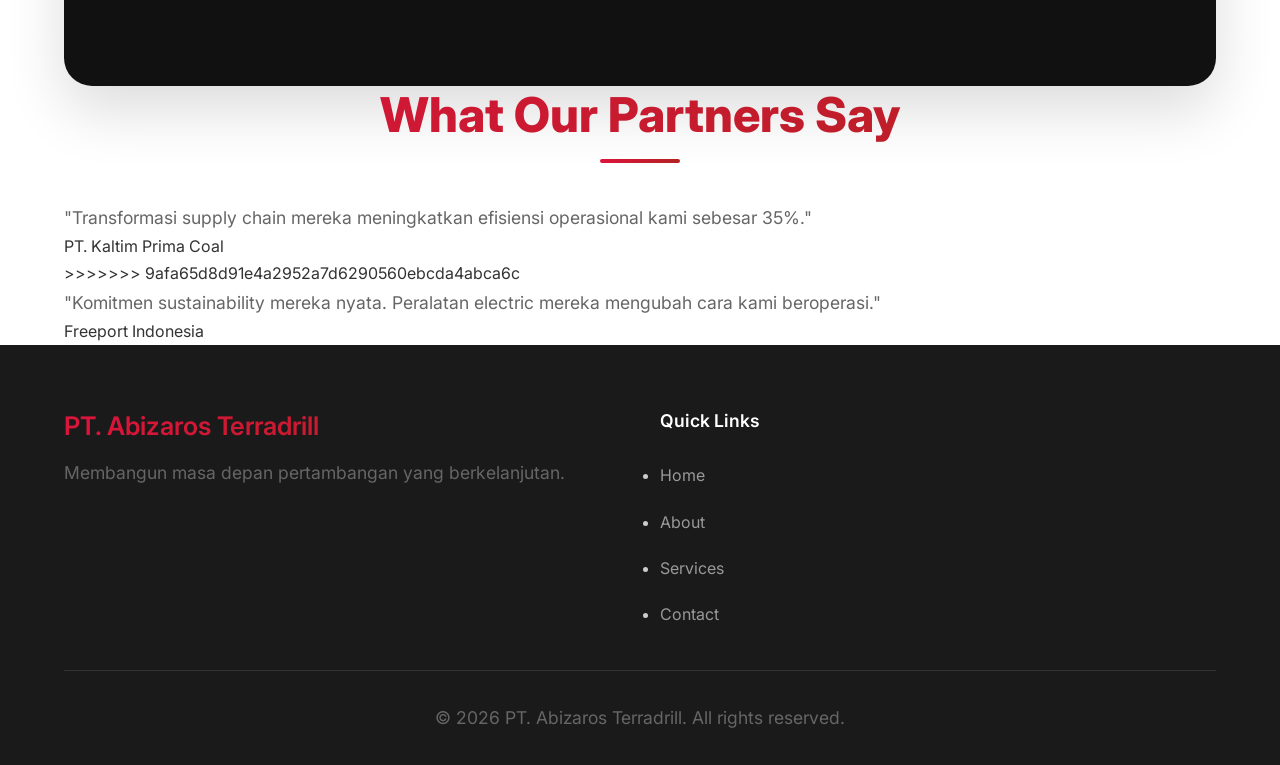
==== commit acc945b7: "Merge branch 'update-pertama' of https://github.com/Ubedd-Firdauss/Web-Project---Manufacturing-Suppl" ====
--- a/FOLDER-HTML/index.html
+++ b/FOLDER-HTML/index.html
@@ -16,9 +16,15 @@
     <!-- Navbar -->
     <nav class="navbar">
       <div class="nav-container">
+<<<<<<< HEAD
+        <a href="index.html" class="logo">
+          <img src="logo_abidzaros.png" alt="PT. Abizaros Terradrill" />
+        </a>
+=======
         <div class="logo">
           <h2>PT. Abizaros Terradrill</h2>
         </div>
+>>>>>>> 9afa65d8d91e4a2952a7d6290560ebcda4abca6c
         <ul class="nav-menu">
           <li><a href="index.html" class="nav-link active">Home</a></li>
           <li><a href="about.html" class="nav-link">About</a></li>
@@ -56,6 +62,12 @@
           <div class="about-text">
             <h2 class="section-title">Tentang Abizaros Terradrill</h2>
             <p class="section-desc">
+<<<<<<< HEAD
+              Di Abizaros TerraDrill kami berkomitmen mendorong keberlanjutan
+              lingkungan melalui penerapan green manufacturing dan prinsip
+              circular economy yang terintegrasi di seluruh rantai nilai
+              produksi.
+=======
               Di Abizaros TerraDrill kami berkomitmen mendorong keberlanjutan lingkungan melalui penerapan green manufacturing dan prinsip circular economy yang terintegrasi di seluruh rantai nilai produksi.
             </p>
             <a href="about.html" class="btn-outline">Learn More</a>
@@ -87,8 +99,90 @@
             <p>
               Integrasi penuh dari perencanaan material hingga distribusi dengan
               teknologi IoT real-time.
-            </p>
-          </div>
+>>>>>>> 9afa65d8d91e4a2952a7d6290560ebcda4abca6c
+            </p>
+            <a href="about.html" class="btn-outline">Learn More</a>
+          </div>
+<<<<<<< HEAD
+          <div class="about-image">
+            <div class="image-card">
+              <img src="supplychain.png" alt="Precision engineering" />
+              <div class="image-overlay">
+                <h3>Precision Engineering</h3>
+                <p>
+                  Kami mengembangkan dan memproduksi alat berat pertambangan
+                  rendah emisi, efisien energi, dan siklus hidup optimal dari
+                  produksi hingga penggunaan di lapangan dengan kinerja tinggi.
+                </p>
+              </div>
+            </div>
+          </div>
+        </div>
+      </div>
+    </section>
+
+    <!-- Services Preview -->
+    <section class="services-preview">
+      <div class="container">
+        <h2 class="section-title">Layanan Unggulan</h2>
+        <div class="services-grid">
+          <article class="service-card">
+            <div class="card-image">
+              <img src="manufaktur-supply-chain.jpeg" alt="Supply Chain Management" />
+            </div>
+            <div class="service-overlay">
+              <h3>Supply Chain Management</h3>
+              <p>
+                Meningkatkan visibilitas logistik dan inventaris dengan analitik
+                cerdas untuk operasi yang lebih cepat dan andal.
+              </p>
+            </div>
+          </article>
+
+          <article class="service-card">
+            <div class="card-image">
+              <img src="manufacturing.jpeg" alt="Heavy Equipment Manufacturing" />
+            </div>
+            <div class="service-overlay">
+              <h3>Heavy Equipment Manufacturing</h3>
+              <p>
+                Menciptakan peralatan pertambangan kokoh dan efisien dengan
+                kontrol kualitas tinggi dan proses manufaktur terotomasi.
+              </p>
+            </div>
+          </article>
+
+          <article class="service-card">
+            <div class="card-image">
+              <img src="green-technology.png" alt="Green Technology" />
+            </div>
+            <div class="service-overlay">
+              <h3>Green Technology</h3>
+              <p>
+                Solusi elektrifikasi dan hybrid untuk operasi pertambangan yang
+                lebih hijau, hemat energi, dan berkelanjutan.
+              </p>
+            </div>
+          </article>
+        </div>
+      </div>
+    </section>
+
+    <!-- Testimonials -->
+    <section class="testimonials">
+      <div class="container">
+        <h2 class="section-title">What Our Partners Say</h2>
+        <div class="testimonials-grid">
+          <div class="testimonial-card">
+            <p>
+              "Transformasi supply chain mereka meningkatkan efisiensi
+              operasional kami sebesar 35%."
+            </p>
+            <div class="testimonial-author">
+              <span>PT. Kaltim Prima Coal</span>
+            </div>
+          </div>
+=======
           <div class="service-card">
             <div class="card-icon">⚙️</div>
             <h3>Heavy Equipment Manufacturing</h3>
@@ -123,6 +217,7 @@
               <span>PT. Kaltim Prima Coal</span>
             </div>
           </div>
+>>>>>>> 9afa65d8d91e4a2952a7d6290560ebcda4abca6c
           <div class="testimonial-card">
             <p>
               "Komitmen sustainability mereka nyata. Peralatan electric mereka
--- a/FOLDER-HTML/styles.css
+++ b/FOLDER-HTML/styles.css
@@ -78,7 +78,11 @@
   position: fixed;
   top: 0;
   width: 100%;
+<<<<<<< HEAD
+  background: linear-gradient(135deg, rgba(255, 255, 255, 0.9), rgba(236, 236, 236, 0.8));
+=======
   background: rgba(255, 255, 255, 0.98);
+>>>>>>> 9afa65d8d91e4a2952a7d6290560ebcda4abca6c
   backdrop-filter: blur(20px);
   z-index: 1000;
   box-shadow: 0 2px 20px rgba(0, 0, 0, 0.08);
@@ -94,12 +98,24 @@
   align-items: center;
 }
 
+<<<<<<< HEAD
+.logo {
+  display: inline-flex;
+  align-items: center;
+}
+
+.logo img {
+  max-height: 90px;
+  width: auto;
+  display: block;
+=======
 .logo h2 {
   background: linear-gradient(135deg, #dc143c, #b22222);
   background-clip: text;
   -webkit-text-fill-color: transparent;
   font-size: 1.8rem;
   font-weight: 800;
+>>>>>>> 9afa65d8d91e4a2952a7d6290560ebcda4abca6c
 }
 
 .nav-menu {
@@ -133,6 +149,10 @@
 .nav-link:hover::after,
 .nav-link.active::after {
   width: 100%;
+<<<<<<< HEAD
+  background: gold;
+=======
+>>>>>>> 9afa65d8d91e4a2952a7d6290560ebcda4abca6c
 }
 
 .nav-link:hover,
@@ -154,7 +174,13 @@
 
 .cta-button:hover {
   transform: translateY(-2px);
+<<<<<<< HEAD
+  box-shadow: 0 8px 30px gold;
+  background: gold;
+  color: black;
+=======
   box-shadow: 0 8px 25px rgba(220, 20, 60, 0.4);
+>>>>>>> 9afa65d8d91e4a2952a7d6290560ebcda4abca6c
 }
 
 /* ===========================================
@@ -285,6 +311,10 @@
   background: white;
   color: #dc143c;
   transform: translateY(-2px);
+<<<<<<< HEAD
+  box-shadow: 0 6px 20px rgba(255, 215, 0, 0.3);
+=======
+>>>>>>> 9afa65d8d91e4a2952a7d6290560ebcda4abca6c
 }
 
 .btn-outline {
@@ -317,16 +347,27 @@
   grid-template-columns: 1fr 1fr;
   gap: 4rem;
   align-items: center;
+<<<<<<< HEAD
+  margin-top: 5rem;
+  margin-bottom: 5rem;
+=======
   margin-top : 5rem;
   margin-bottom : 5rem;
+>>>>>>> 9afa65d8d91e4a2952a7d6290560ebcda4abca6c
 }
 
 .about-preview {
   padding: 3rem 0;
+<<<<<<< HEAD
+  background: url("background-elegant (1).jpg") center/cover no-repeat;
+}
+
+=======
   background: url('background-elegant (1).jpg') center/cover no-repeat;
 }
 
 
+>>>>>>> 9afa65d8d91e4a2952a7d6290560ebcda4abca6c
 /* ===========================================
    ABOUT PREVIEW IMAGE CARD
 ============================================ */
@@ -354,6 +395,14 @@
   transition: transform 0.5s ease;
 }
 
+<<<<<<< HEAD
+.image-card:hover {
+  box-shadow: 0 40px 80px #dc143c33;
+  border: 5px solid rgb(147, 1, 30);
+}
+
+=======
+>>>>>>> 9afa65d8d91e4a2952a7d6290560ebcda4abca6c
 .image-card:hover img {
   transform: scale(1.04);
 }
@@ -383,6 +432,10 @@
   color: #ffffff;
   font-size: 1.8rem;
   line-height: 1.1;
+<<<<<<< HEAD
+  text-align: left;
+=======
+>>>>>>> 9afa65d8d91e4a2952a7d6290560ebcda4abca6c
 }
 
 .image-overlay p {
@@ -391,6 +444,105 @@
   font-size: 1rem;
   line-height: 1.6;
   max-width: 88%;
+<<<<<<< HEAD
+  text-align: left;
+}
+
+/* ABOUT PREVIEW IMAGE CARD */
+
+.services-preview {
+  padding: 4.5rem 0 5rem;
+  background: #f7f7f7;
+}
+
+.services-preview .services-grid {
+  display: grid;
+  grid-template-columns: repeat(3, minmax(260px, 1fr));
+  gap: 2rem;
+  align-items: stretch;
+}
+.service-card {
+  position: relative;
+  object-fit: cover;
+  width: 100%;
+  height: 100%;
+  overflow: hidden;
+  border-radius: 28px;
+  background: #111;
+  min-height: 420px;
+  box-shadow: 0 24px 60px rgba(0, 0, 0, 0.14);
+  transition:
+  transform 0.35s ease,
+  box-shadow 0.35s ease;
+}
+
+.service-card:hover {
+  transform: translateY(-10px);
+  box-shadow: 0 34px 80px rgba(0, 0, 0, 0.2);
+}
+
+.card-image {
+  min-height: 260px;
+  overflow: hidden;
+  object-fit: cover;
+  width: 100%;
+  height: 100%;
+}
+
+.card-image img {
+  width: 100%;
+  height: 100%;
+  object-fit: cover;
+  display: block;
+  transition: transform 0.5s ease;
+}
+
+.service-card:hover .card-image img {
+  transform: scale(1.06);
+}
+
+.service-overlay {
+  position: absolute;
+  inset: 0;
+  display: flex;
+  align-items: flex-end;
+  padding: 2rem;
+  background: linear-gradient(180deg, rgba(0, 0, 0, 0), rgba(10, 10, 10, 0.95));
+  transform: translateY(100%);
+  opacity: 0;
+  transition:
+    transform 0.35s ease,
+    opacity 0.35s ease;
+}
+
+.service-card:hover .service-overlay {
+  transform: translateY(0);
+  opacity: 1;
+}
+
+.service-overlay {
+  display: flex;
+  flex-direction: column;
+  justify-content: flex-end;
+  align-items: left;
+  text-align: left;
+  padding: 2rem;
+}
+
+.service-overlay p {
+  color: #fff;
+  align-items: left;
+  text-align: left;
+}
+
+.service-overlay h3 {
+  margin: 0 0 0.5rem;
+  color: #ffffff;
+  font-size: 1.8rem;
+  line-height: 1.1;
+  text-align: left;
+=======
+>>>>>>> 9afa65d8d91e4a2952a7d6290560ebcda4abca6c
 }
 
 @media (max-width: 1024px) {
@@ -408,10 +560,35 @@
     max-width: 100%;
     min-height: 340px;
   }
+<<<<<<< HEAD
+
+  .services-preview .services-grid {
+    grid-template-columns: 1fr 1fr;
+  }
+
+  .service-card {
+    min-height: auto;
+  }
+}
+
+@media (max-width: 768px) {
+  .services-preview .services-grid {
+    grid-template-columns: 1fr;
+  }
+
+  .service-card {
+    min-height: auto;
+  }
+}
+
+/* ===========================================
+  KEY MILESTONES - TIMELINE
+=======
 }
 
 /* ===========================================
    SIMPEL TIMELINE
+>>>>>>> 9afa65d8d91e4a2952a7d6290560ebcda4abca6c
 ============================================ */
 .timeline {
   max-width: 800px;
@@ -569,6 +746,17 @@
     gap: 1.5rem;
   }
 
+<<<<<<< HEAD
+  .logo img {
+    display: none;
+  }
+
+  .cta-button {
+    display: none;
+  }
+
+=======
+>>>>>>> 9afa65d8d91e4a2952a7d6290560ebcda4abca6c
   .nav-container {
     flex-direction: column;
     gap: 1.5rem;
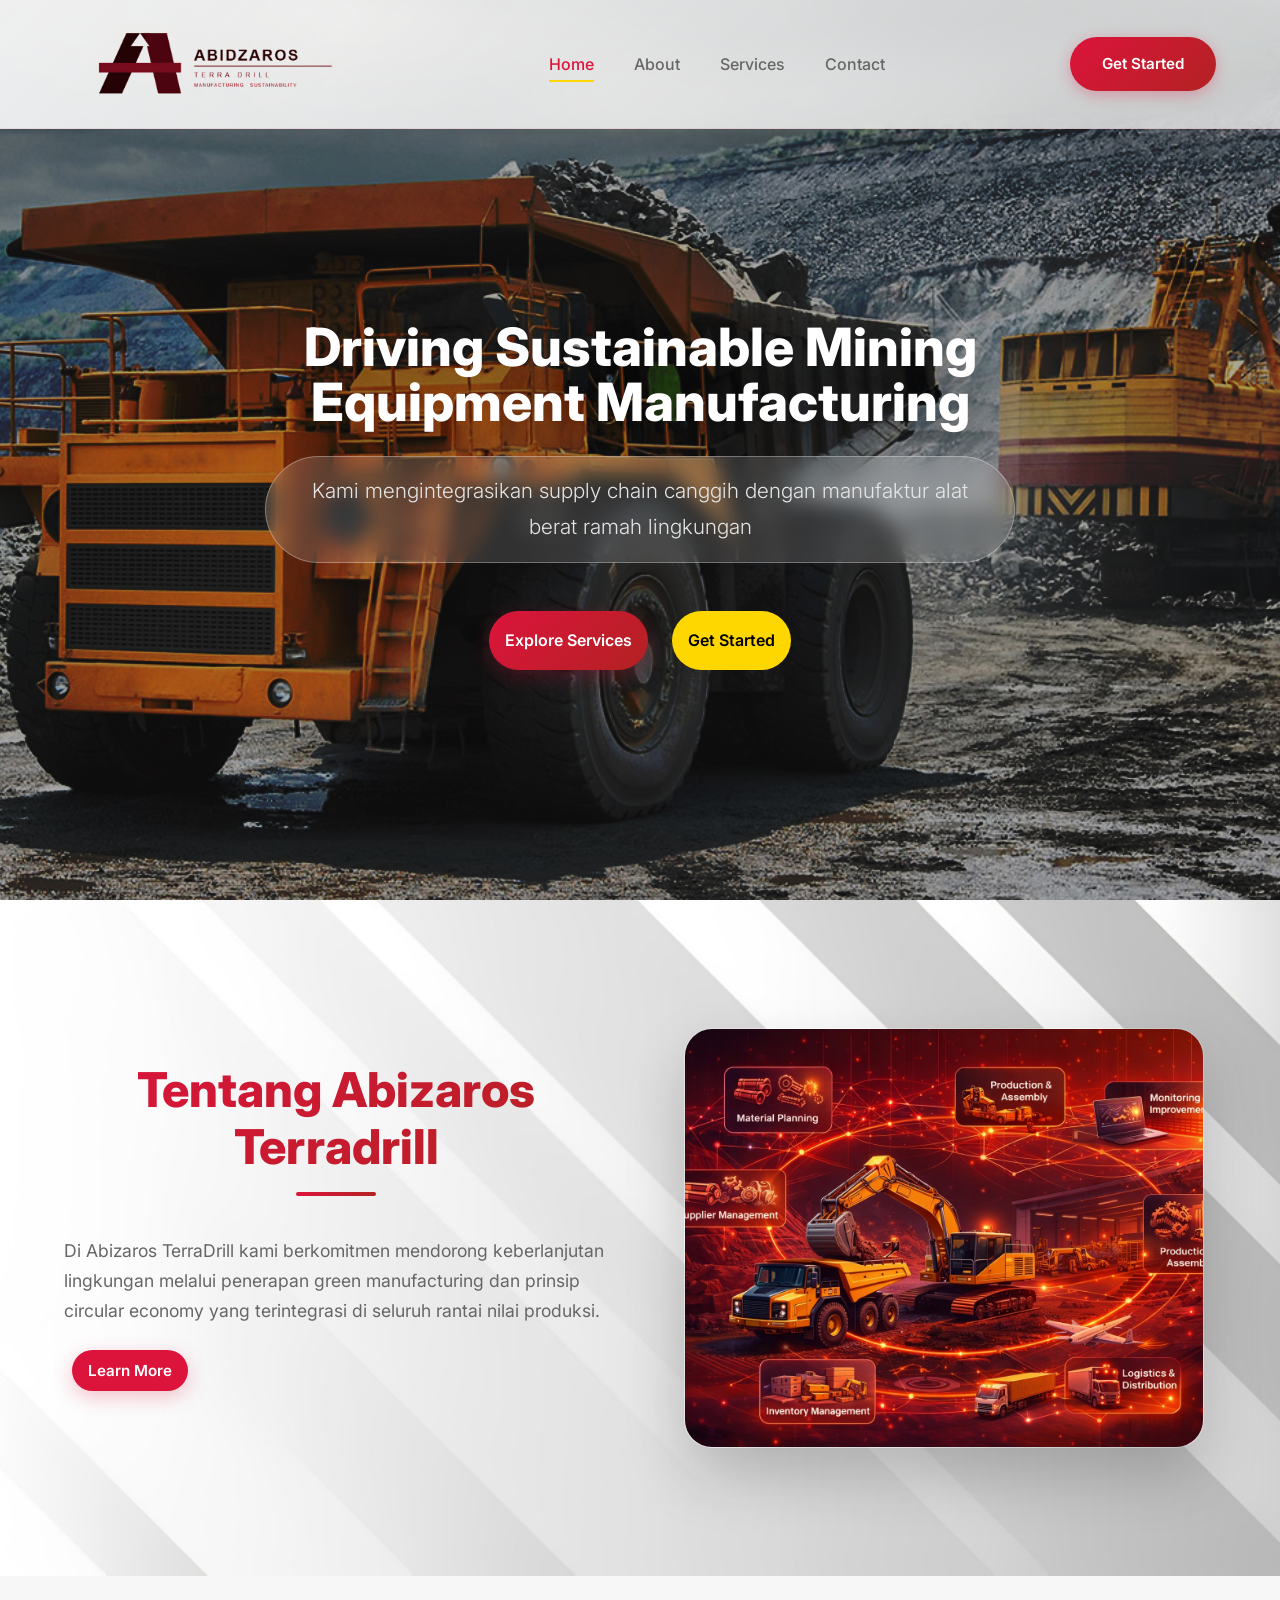
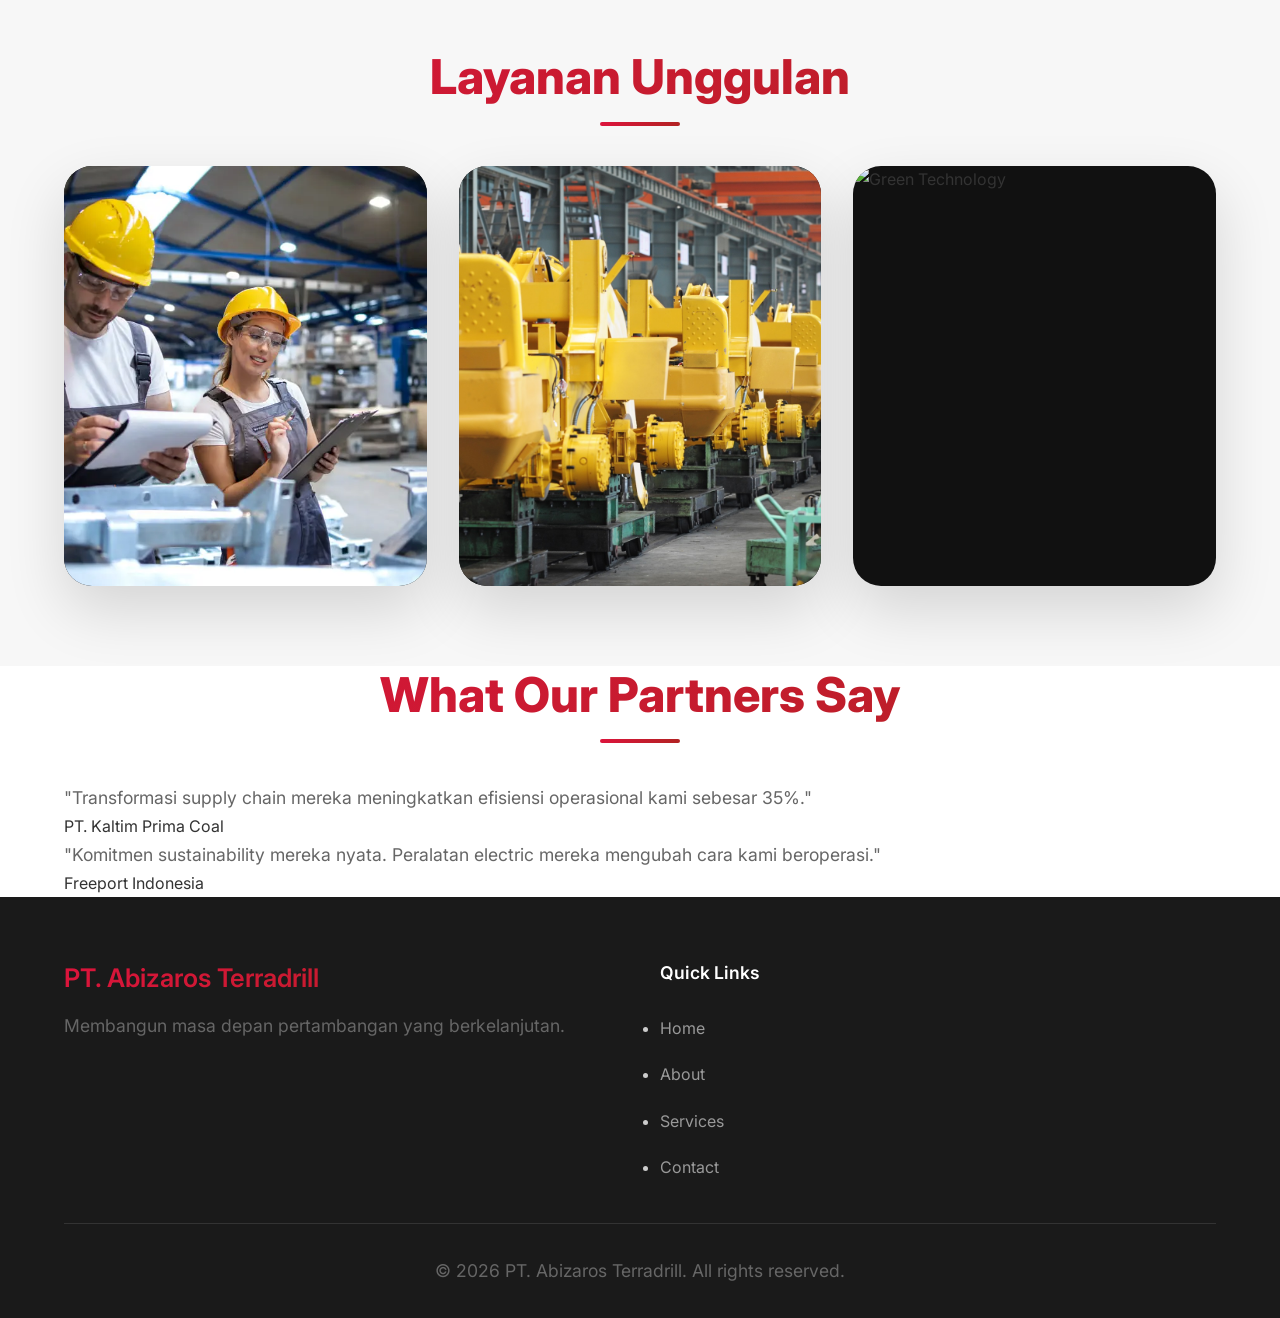
==== commit 7325ea27: "Perubahan Ketiga" ====
--- a/FOLDER-HTML/index.html
+++ b/FOLDER-HTML/index.html
@@ -16,15 +16,9 @@
     <!-- Navbar -->
     <nav class="navbar">
       <div class="nav-container">
-<<<<<<< HEAD
         <a href="index.html" class="logo">
           <img src="logo_abidzaros.png" alt="PT. Abizaros Terradrill" />
         </a>
-=======
-        <div class="logo">
-          <h2>PT. Abizaros Terradrill</h2>
-        </div>
->>>>>>> 9afa65d8d91e4a2952a7d6290560ebcda4abca6c
         <ul class="nav-menu">
           <li><a href="index.html" class="nav-link active">Home</a></li>
           <li><a href="about.html" class="nav-link">About</a></li>
@@ -62,48 +56,13 @@
           <div class="about-text">
             <h2 class="section-title">Tentang Abizaros Terradrill</h2>
             <p class="section-desc">
-<<<<<<< HEAD
               Di Abizaros TerraDrill kami berkomitmen mendorong keberlanjutan
               lingkungan melalui penerapan green manufacturing dan prinsip
               circular economy yang terintegrasi di seluruh rantai nilai
               produksi.
-=======
-              Di Abizaros TerraDrill kami berkomitmen mendorong keberlanjutan lingkungan melalui penerapan green manufacturing dan prinsip circular economy yang terintegrasi di seluruh rantai nilai produksi.
             </p>
             <a href="about.html" class="btn-outline">Learn More</a>
           </div>
-          <div class="about-image">
-            <div class="image-card">
-              <img src="supplychain.png" alt="Precision engineering" />
-              <div class="image-overlay">
-                <h3>Precision Engineering</h3>
-                <p>
-                  Solusi manufaktur alat berat dengan akurasi tinggi dan
-                  efisiensi energi.
-                </p>
-              </div>
-            </div>
-          </div>
-        </div>
-      </div>
-    </section>
-
-    <!-- Services Preview -->
-    <section class="services-preview">
-      <div class="container">
-        <h2 class="section-title">Layanan Unggulan</h2>
-        <div class="services-grid">
-          <div class="service-card">
-            <div class="card-icon">📦</div>
-            <h3>Supply Chain Management</h3>
-            <p>
-              Integrasi penuh dari perencanaan material hingga distribusi dengan
-              teknologi IoT real-time.
->>>>>>> 9afa65d8d91e4a2952a7d6290560ebcda4abca6c
-            </p>
-            <a href="about.html" class="btn-outline">Learn More</a>
-          </div>
-<<<<<<< HEAD
           <div class="about-image">
             <div class="image-card">
               <img src="supplychain.png" alt="Precision engineering" />
@@ -182,42 +141,6 @@
               <span>PT. Kaltim Prima Coal</span>
             </div>
           </div>
-=======
-          <div class="service-card">
-            <div class="card-icon">⚙️</div>
-            <h3>Heavy Equipment Manufacturing</h3>
-            <p>
-              Produksi alat berat low-emission dengan CNC precision dan
-              automation canggih.
-            </p>
-          </div>
-          <div class="service-card">
-            <div class="card-icon">🔋</div>
-            <h3>Green Technology</h3>
-            <p>
-              Peralatan electric dan hybrid dengan efisiensi energi hingga 40%
-              lebih baik.
-            </p>
-          </div>
-        </div>
-      </div>
-    </section>
-
-    <!-- Testimonials -->
-    <section class="testimonials">
-      <div class="container">
-        <h2 class="section-title">What Our Partners Say</h2>
-        <div class="testimonials-grid">
-          <div class="testimonial-card">
-            <p>
-              "Transformasi supply chain mereka meningkatkan efisiensi
-              operasional kami sebesar 35%."
-            </p>
-            <div class="testimonial-author">
-              <span>PT. Kaltim Prima Coal</span>
-            </div>
-          </div>
->>>>>>> 9afa65d8d91e4a2952a7d6290560ebcda4abca6c
           <div class="testimonial-card">
             <p>
               "Komitmen sustainability mereka nyata. Peralatan electric mereka
--- a/FOLDER-HTML/styles.css
+++ b/FOLDER-HTML/styles.css
@@ -78,11 +78,7 @@
   position: fixed;
   top: 0;
   width: 100%;
-<<<<<<< HEAD
   background: linear-gradient(135deg, rgba(255, 255, 255, 0.9), rgba(236, 236, 236, 0.8));
-=======
-  background: rgba(255, 255, 255, 0.98);
->>>>>>> 9afa65d8d91e4a2952a7d6290560ebcda4abca6c
   backdrop-filter: blur(20px);
   z-index: 1000;
   box-shadow: 0 2px 20px rgba(0, 0, 0, 0.08);
@@ -98,7 +94,6 @@
   align-items: center;
 }
 
-<<<<<<< HEAD
 .logo {
   display: inline-flex;
   align-items: center;
@@ -108,14 +103,6 @@
   max-height: 90px;
   width: auto;
   display: block;
-=======
-.logo h2 {
-  background: linear-gradient(135deg, #dc143c, #b22222);
-  background-clip: text;
-  -webkit-text-fill-color: transparent;
-  font-size: 1.8rem;
-  font-weight: 800;
->>>>>>> 9afa65d8d91e4a2952a7d6290560ebcda4abca6c
 }
 
 .nav-menu {
@@ -149,10 +136,7 @@
 .nav-link:hover::after,
 .nav-link.active::after {
   width: 100%;
-<<<<<<< HEAD
   background: gold;
-=======
->>>>>>> 9afa65d8d91e4a2952a7d6290560ebcda4abca6c
 }
 
 .nav-link:hover,
@@ -174,13 +158,9 @@
 
 .cta-button:hover {
   transform: translateY(-2px);
-<<<<<<< HEAD
   box-shadow: 0 8px 30px gold;
   background: gold;
   color: black;
-=======
-  box-shadow: 0 8px 25px rgba(220, 20, 60, 0.4);
->>>>>>> 9afa65d8d91e4a2952a7d6290560ebcda4abca6c
 }
 
 /* ===========================================
@@ -311,10 +291,7 @@
   background: white;
   color: #dc143c;
   transform: translateY(-2px);
-<<<<<<< HEAD
   box-shadow: 0 6px 20px rgba(255, 215, 0, 0.3);
-=======
->>>>>>> 9afa65d8d91e4a2952a7d6290560ebcda4abca6c
 }
 
 .btn-outline {
@@ -347,27 +324,15 @@
   grid-template-columns: 1fr 1fr;
   gap: 4rem;
   align-items: center;
-<<<<<<< HEAD
   margin-top: 5rem;
   margin-bottom: 5rem;
-=======
-  margin-top : 5rem;
-  margin-bottom : 5rem;
->>>>>>> 9afa65d8d91e4a2952a7d6290560ebcda4abca6c
 }
 
 .about-preview {
   padding: 3rem 0;
-<<<<<<< HEAD
   background: url("background-elegant (1).jpg") center/cover no-repeat;
 }
 
-=======
-  background: url('background-elegant (1).jpg') center/cover no-repeat;
-}
-
-
->>>>>>> 9afa65d8d91e4a2952a7d6290560ebcda4abca6c
 /* ===========================================
    ABOUT PREVIEW IMAGE CARD
 ============================================ */
@@ -395,14 +360,11 @@
   transition: transform 0.5s ease;
 }
 
-<<<<<<< HEAD
 .image-card:hover {
   box-shadow: 0 40px 80px #dc143c33;
   border: 5px solid rgb(147, 1, 30);
 }
 
-=======
->>>>>>> 9afa65d8d91e4a2952a7d6290560ebcda4abca6c
 .image-card:hover img {
   transform: scale(1.04);
 }
@@ -432,10 +394,7 @@
   color: #ffffff;
   font-size: 1.8rem;
   line-height: 1.1;
-<<<<<<< HEAD
   text-align: left;
-=======
->>>>>>> 9afa65d8d91e4a2952a7d6290560ebcda4abca6c
 }
 
 .image-overlay p {
@@ -444,7 +403,6 @@
   font-size: 1rem;
   line-height: 1.6;
   max-width: 88%;
-<<<<<<< HEAD
   text-align: left;
 }
 
@@ -541,8 +499,6 @@
   font-size: 1.8rem;
   line-height: 1.1;
   text-align: left;
-=======
->>>>>>> 9afa65d8d91e4a2952a7d6290560ebcda4abca6c
 }
 
 @media (max-width: 1024px) {
@@ -560,7 +516,6 @@
     max-width: 100%;
     min-height: 340px;
   }
-<<<<<<< HEAD
 
   .services-preview .services-grid {
     grid-template-columns: 1fr 1fr;
@@ -583,12 +538,6 @@
 
 /* ===========================================
   KEY MILESTONES - TIMELINE
-=======
-}
-
-/* ===========================================
-   SIMPEL TIMELINE
->>>>>>> 9afa65d8d91e4a2952a7d6290560ebcda4abca6c
 ============================================ */
 .timeline {
   max-width: 800px;
@@ -746,7 +695,6 @@
     gap: 1.5rem;
   }
 
-<<<<<<< HEAD
   .logo img {
     display: none;
   }
@@ -755,8 +703,6 @@
     display: none;
   }
 
-=======
->>>>>>> 9afa65d8d91e4a2952a7d6290560ebcda4abca6c
   .nav-container {
     flex-direction: column;
     gap: 1.5rem;
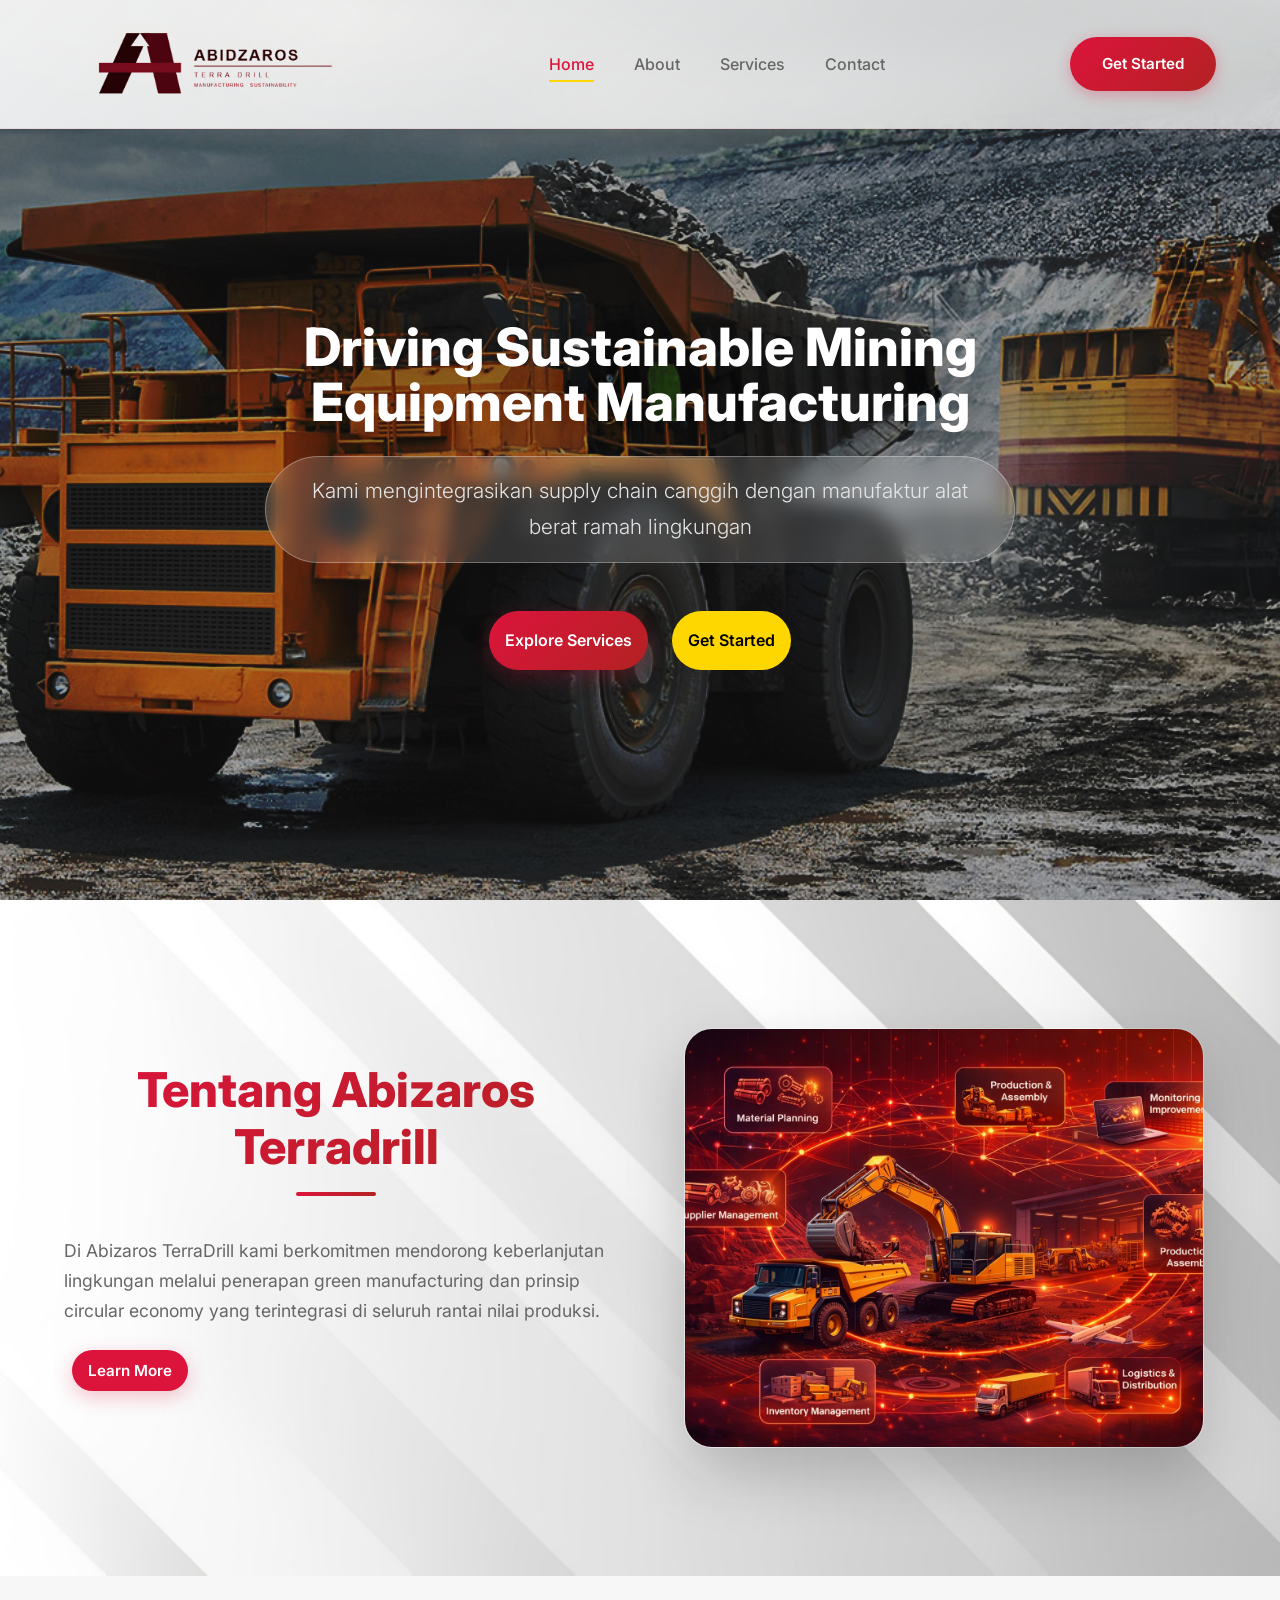
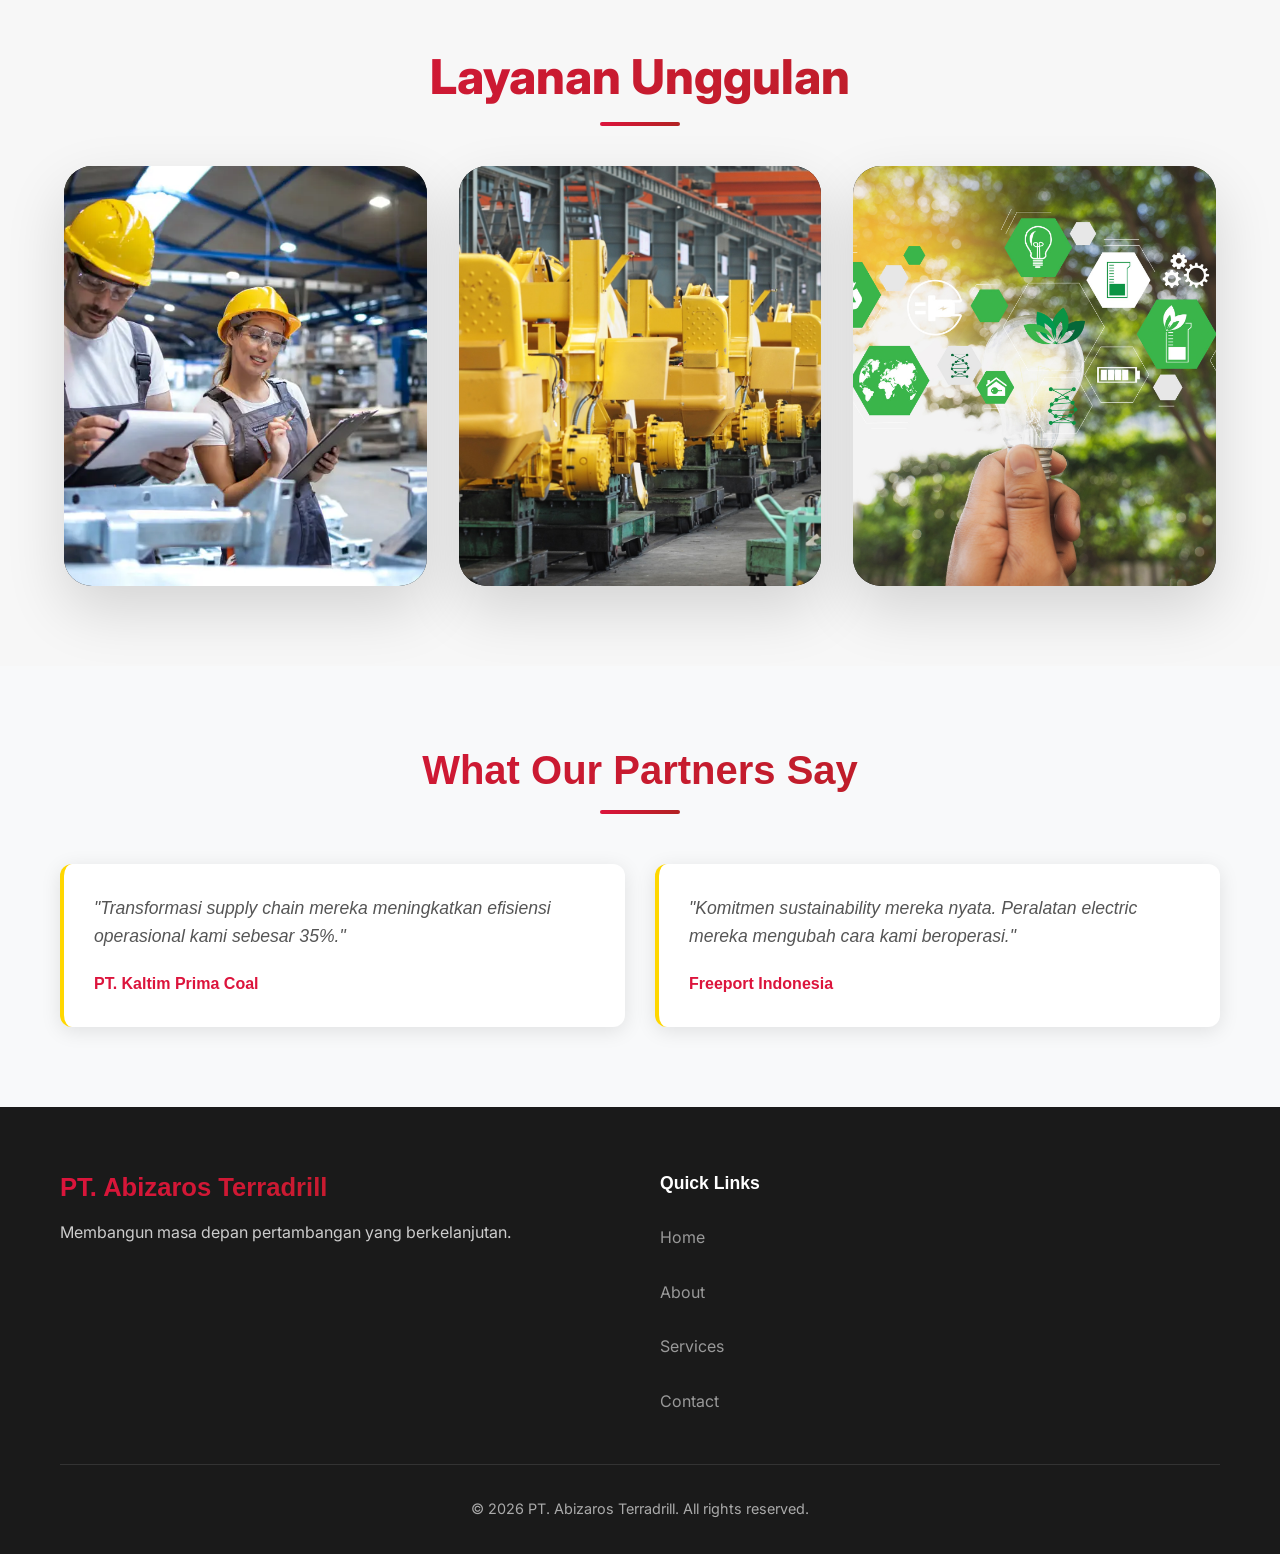
==== commit 82ec8e3f: "Perubahaan Keempat" ====
--- a/FOLDER-HTML/index.html
+++ b/FOLDER-HTML/index.html
@@ -113,7 +113,7 @@
 
           <article class="service-card">
             <div class="card-image">
-              <img src="green-technology.png" alt="Green Technology" />
+              <img src="Green-Manufacturing.png" alt="Green Technology" />
             </div>
             <div class="service-overlay">
               <h3>Green Technology</h3>
--- a/FOLDER-HTML/styles.css
+++ b/FOLDER-HTML/styles.css
@@ -536,6 +536,164 @@
   }
 }
 
+/* TESTIMONIALS */
+/* Testimonials Section */
+.testimonials {
+  padding: 80px 0;
+  background-color: #f8f9fa;
+  color: #333;
+}
+
+.testimonials .container {
+  max-width: 1200px;
+  margin: 0 auto;
+  padding: 0 20px;
+}
+
+.testimonials .section-title {
+  font-size: 2.5rem;
+  font-weight: 700;
+  text-align: center;
+  margin-bottom: 50px;
+  color: #2d5a27; /* Sustainable green color */
+  font-family: 'Sora', sans-serif;
+}
+
+.testimonials-grid {
+  display: grid;
+  grid-template-columns: repeat(auto-fit, minmax(300px, 1fr));
+  gap: 30px;
+  margin-top: 40px;
+}
+
+.testimonial-card {
+  background: white;
+  padding: 30px;
+  border-radius: 12px;
+  box-shadow: 0 4px 20px rgba(0, 0, 0, 0.1);
+  transition: transform 0.3s ease, box-shadow 0.3s ease;
+  border-left: 4px solid gold; /* Green accent */
+}
+
+.testimonial-card:hover {
+  transform: translateY(-5px);
+  box-shadow: 0 8px 30px rgba(0, 0, 0, 0.15);
+}
+
+.testimonial-card p {
+  font-size: 1.1rem;
+  line-height: 1.6;
+  margin-bottom: 20px;
+  color: #555;
+  font-style: italic;
+  font-family: 'Inter', sans-serif;
+}
+
+.testimonial-author {
+  display: flex;
+  align-items: center;
+}
+
+.testimonial-author span {
+  font-weight: 600;
+  color: #dc143c;
+  font-size: 1rem;
+  font-family: 'Manrope', sans-serif;
+}
+
+/* FOOTER */
+.footer {
+  background-color: #1a1a1a;
+  color: #fff;
+  padding: 60px 0 20px;
+}
+
+.footer .container {
+  max-width: 1200px;
+  margin: 0 auto;
+  padding: 0 20px;
+}
+
+.footer-content {
+  display: flex;
+  justify-content: space-between;
+  flex-wrap: wrap;
+  margin-bottom: 40px;
+}
+
+.footer-brand h3 {
+  font-size: 1.8rem;
+  font-weight: 700;
+  margin-bottom: 10px;
+  color: #4caf50; /* Green accent */
+  font-family: 'Sora', sans-serif;
+}
+
+.footer-brand p {
+  font-size: 1rem;
+  line-height: 1.5;
+  color: #ccc;
+  font-family: 'Inter', sans-serif;
+}
+
+.footer-links h4 {
+  font-size: 1.2rem;
+  font-weight: 600;
+  margin-bottom: 15px;
+  color: #fff;
+  font-family: 'Manrope', sans-serif;
+}
+
+.footer-links ul {
+  list-style: none;
+  padding: 0;
+}
+
+.footer-links li {
+  margin-bottom: 8px;
+}
+
+.footer-links a {
+  color: #ccc;
+  text-decoration: none;
+  font-size: 1rem;
+  transition: color 0.3s ease;
+  font-family: 'Inter', sans-serif;
+}
+
+.footer-links a:hover {
+  color: #4caf50;
+}
+
+.footer-bottom {
+  border-top: 1px solid #333;
+  padding-top: 20px;
+  text-align: center;
+}
+
+.footer-bottom p {
+  font-size: 0.9rem;
+  color: #aaa;
+  margin: 0;
+  font-family: 'Inter', sans-serif;
+}
+
+/* Responsive Design */
+@media (max-width: 768px) {
+  .testimonials-grid {
+    grid-template-columns: 1fr;
+  }
+  
+  .footer-content {
+    flex-direction: column;
+    text-align: center;
+  }
+  
+  .footer-brand, .footer-links {
+    margin-bottom: 30px;
+  }
+}
+
 /* ===========================================
   KEY MILESTONES - TIMELINE
 ============================================ */
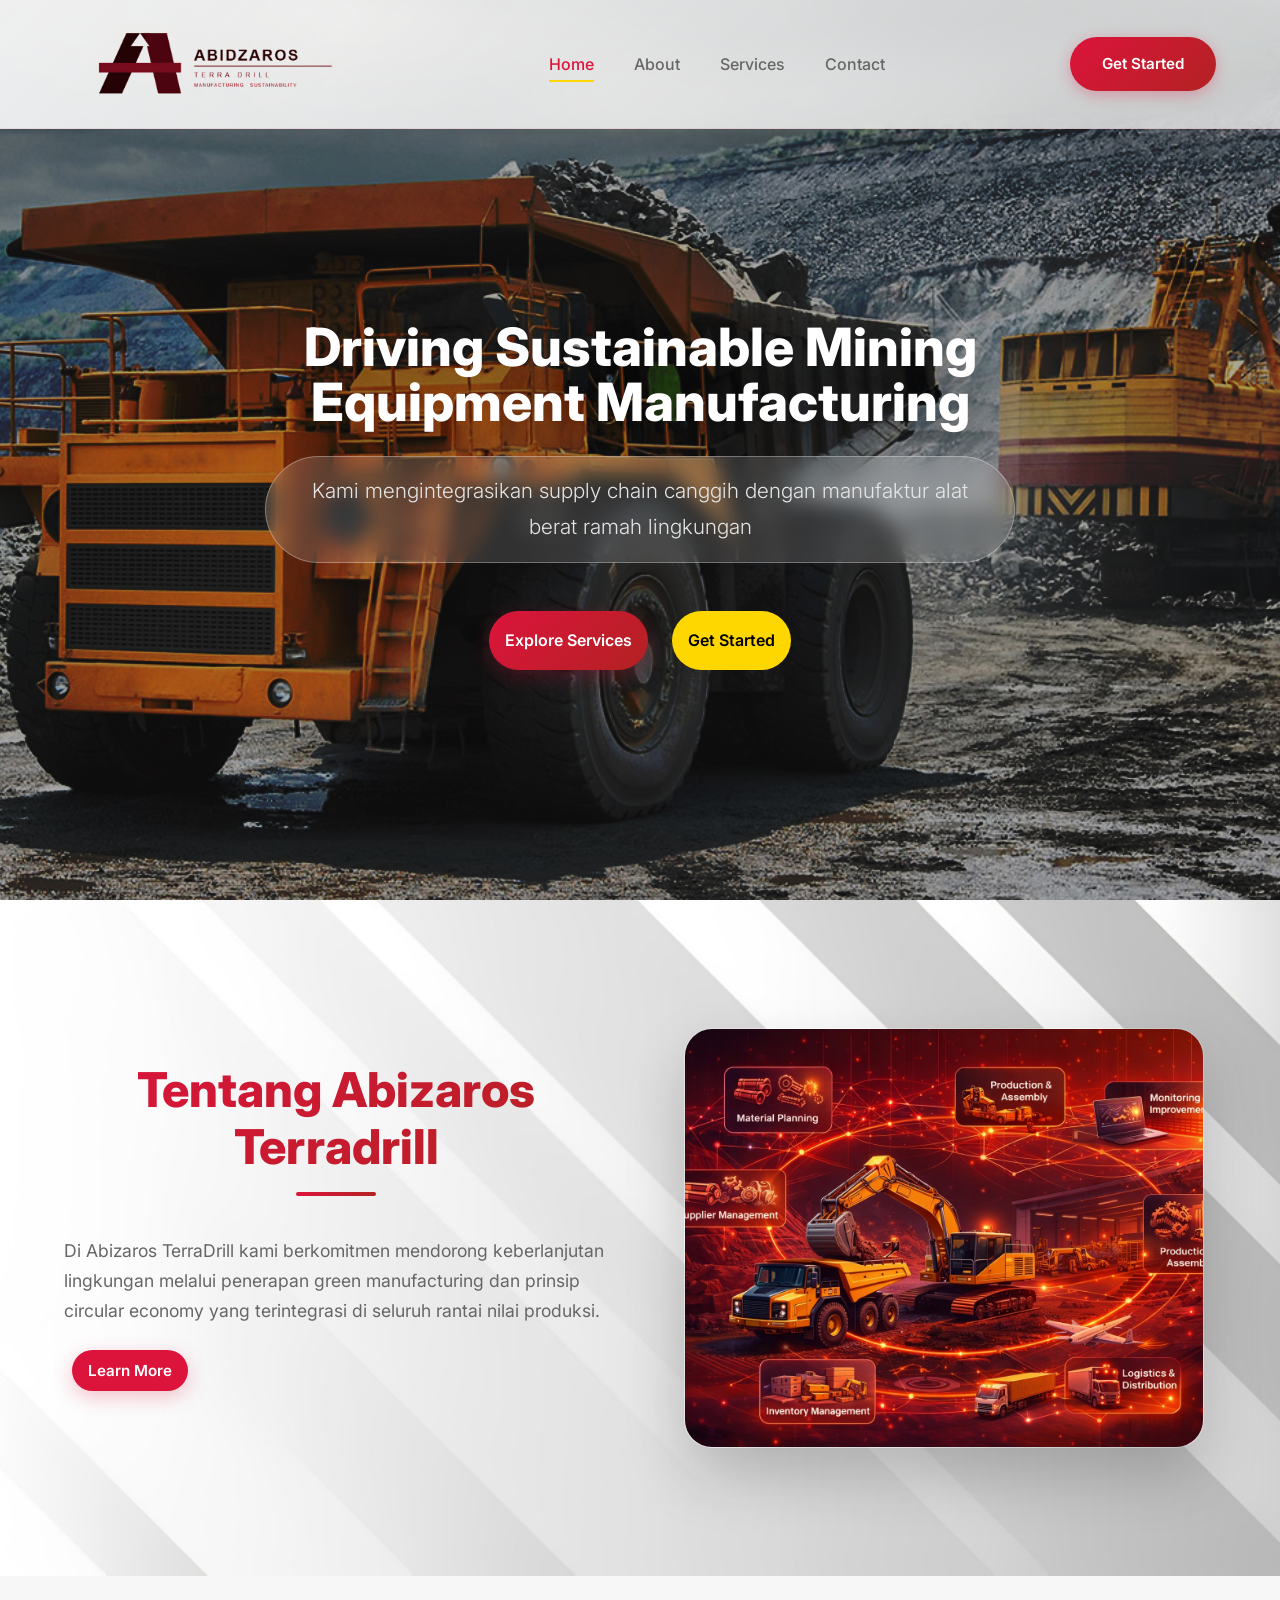
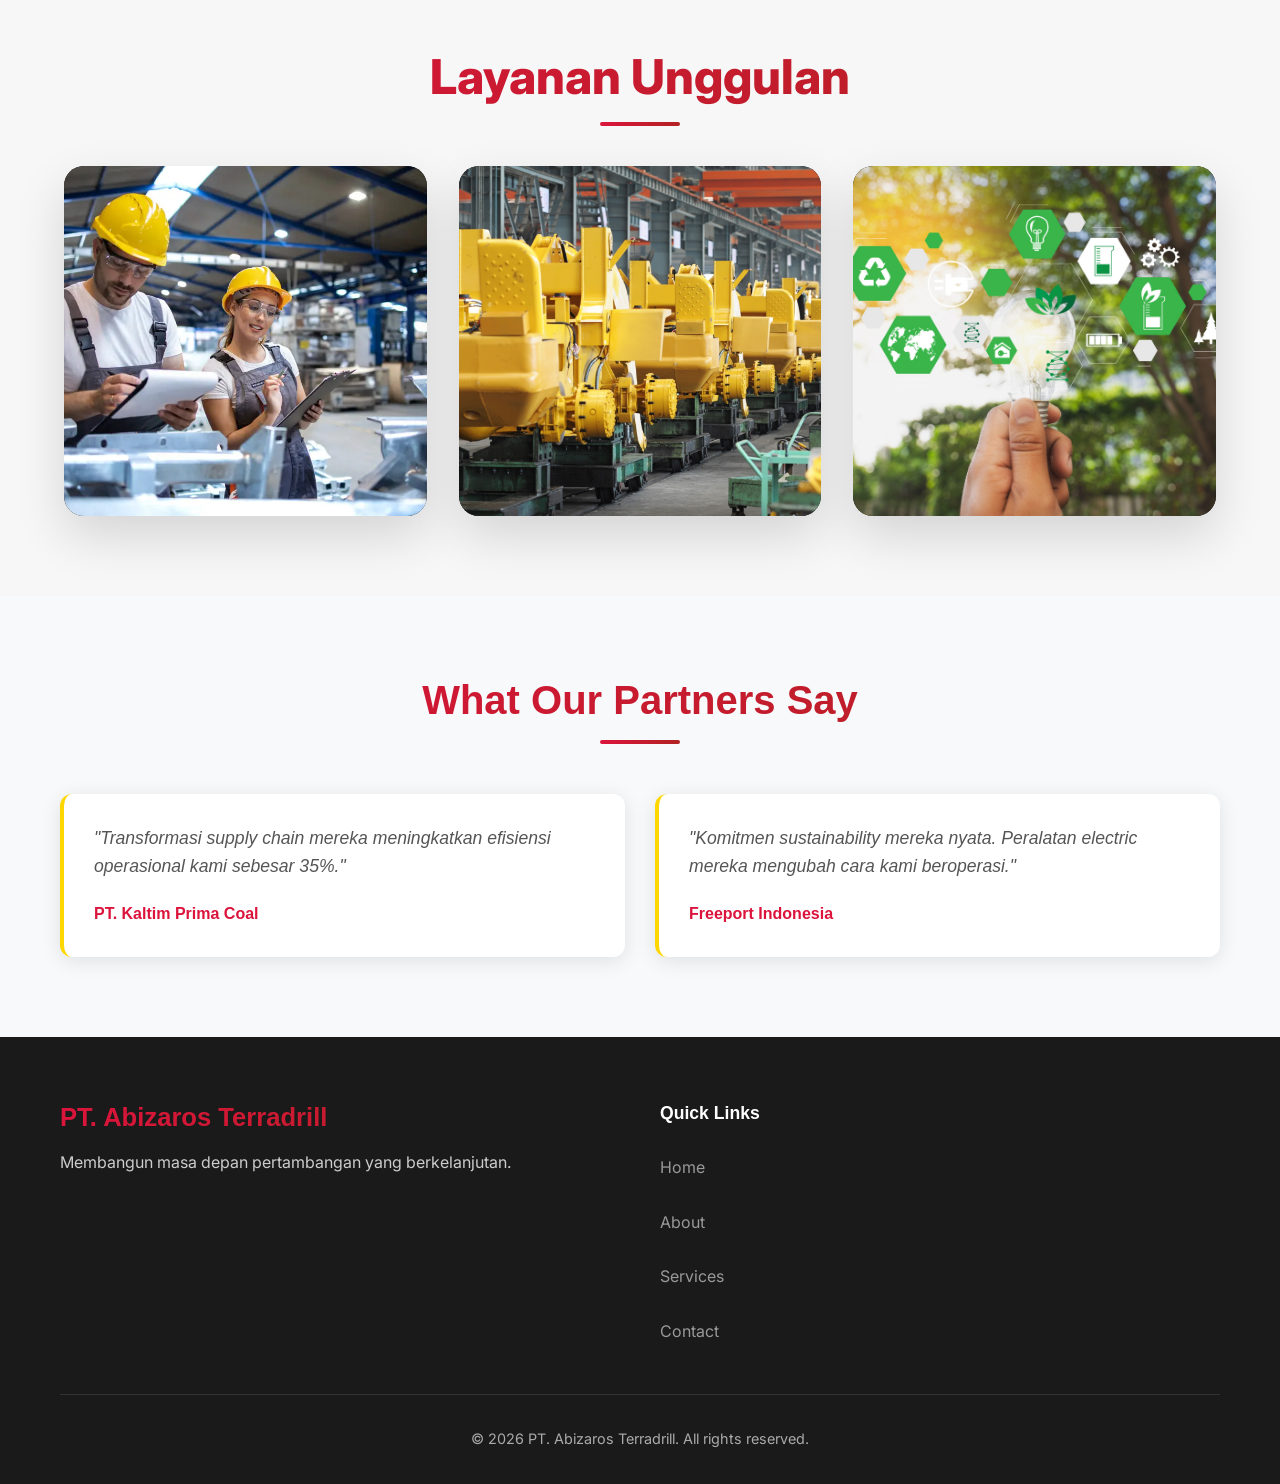
==== commit 1f66319d: "Perubahan ketujuh" ====
--- a/FOLDER-HTML/index.html
+++ b/FOLDER-HTML/index.html
@@ -31,7 +31,7 @@
 
     <!-- Hero Section -->
     <section class="hero">
-      <div class="hero-bg"></div>
+      <div class="background-hero"></div>
       <div class="hero-content">
         <h1 class="hero-title">
           Driving Sustainable Mining Equipment Manufacturing
--- a/FOLDER-HTML/styles.css
+++ b/FOLDER-HTML/styles.css
@@ -175,7 +175,7 @@
   overflow: hidden;
 }
 
-.hero-bg {
+.background-hero {
   position: absolute;
   inset: 0;
   background:
@@ -536,6 +536,161 @@
   }
 }
 
+/* ===========================================
+   SERVICES FULL SECTION
+============================================ */
+.hero-services {
+  background:
+    linear-gradient(rgba(220, 20, 60, 0.65), rgba(138, 1, 1, 0.65)),
+    url("manufacturing-proses.png") center/cover no-repeat;
+  opacity: 95%;
+  padding: 100px 0;
+  text-align: center;
+}
+
+.services-full {
+  padding: 80px 0;
+  background: linear-gradient(180deg, #f7f7f7 0%, #e0e0e0 100%);
+}
+
+.services-grid-full {
+  display: grid;
+  grid-template-columns: repeat(auto-fit, minmax(300px, 1fr));
+  gap: 2rem;
+  align-items: stretch;
+}
+
+.service-card {
+  position: relative;
+  width: 100%;
+  height: 100%;
+  overflow: hidden;
+  border-radius: 20px;
+  background: #111;
+  min-height: 350px;
+  box-shadow: 0 20px 50px rgba(0, 0, 0, 0.14);
+  transition: transform 0.35s ease, box-shadow 0.35s ease;
+}
+
+.service-card:hover {
+  transform: translateY(-8px);
+}
+
+.card-image {
+  min-height: 200px;
+  overflow: hidden;
+  width: 100%;
+  height: 100%;
+}
+
+.card-image img {
+  width: 100%;
+  height: 100%;
+  object-fit: cover;
+  display: block;
+  transition: transform 0.5s ease;
+}
+
+.service-card:hover .card-image img {
+  transform: scale(1.05);
+}
+
+.service-overlay {
+  position: absolute;
+  inset: 0;
+  display: flex;
+  flex-direction: column;
+  justify-content: flex-end;
+  align-items: flex-start;
+  text-align: left;
+  padding: 1.5rem;
+  background: linear-gradient(180deg, rgba(0, 0, 0, 0) 40%, rgba(10, 10, 10, 0.95) 100%);
+  transform: translateY(100%);
+  opacity: 0;
+  transition: transform 0.35s ease, opacity 0.35s ease;
+}
+
+.service-card:hover .service-overlay {
+  transform: translateY(0);
+  opacity: 1;
+  box-shadow: inset 0 0 50px rgba(220, 20, 60, 0.5);
+}
+
+.service-overlay h3 {
+  margin: 0 0 0.5rem;
+  color: #ffffff;
+  font-size: 1.5rem;
+  line-height: 1.1;
+  text-align: left;
+}
+
+.service-overlay p {
+  margin: 0;
+  color: #ececec;
+  font-size: 0.9rem;
+  line-height: 1.5;
+  max-width: 90%;
+  text-align: left;
+}
+
+/* Hero Stats */
+.hero-stats {
+  display: flex;
+  gap: 2rem;
+  justify-content: center;
+  margin-top: 1rem;
+  flex-wrap: wrap;
+}
+
+.stat-item {
+  text-align: center;
+  color: white;
+}
+
+.stat-item h3 {
+  font-size: 2rem;
+  font-weight: 800;
+  margin-bottom: 0.5rem;
+  color: gold;
+  margin-bottom: 0.1rem
+}
+
+.stat-item p {
+  font-size: 0.9rem;
+  font-weight: 300;
+  margin: 0;
+  color: #e5e5e5;
+}
+
+.glass-morph {
+    border-radius: 55px;
+    backdrop-filter: blur(10px);
+    border: 1px solid rgba(255, 255, 255, 0.3);
+    display: inline-flex;
+    align-items: center;
+    justify-content: center;
+    padding: 0.1rem 1.5rem 1rem 1.5rem;
+    margin-top: 0.1rem;
+}
+
+@media (max-width: 768px) {
+  .services-grid-full {
+    grid-template-columns: 1fr;
+  }
+
+  .service-card {
+    min-height: 300px;
+  }
+
+  .hero-stats {
+    gap: 1.5rem;
+  }
+
+  .stat-item h3 {
+    font-size: 1.8rem;
+  }
+}
+
 /* TESTIMONIALS */
 /* Testimonials Section */
 .testimonials {
@@ -744,46 +899,245 @@
 /* ===========================================
    CONTACT FORM
 ============================================ */
+/* Hero Contact */
+.hero-contact {
+  background:
+    linear-gradient(rgba(239, 19, 19, 0.65), rgba(138, 1, 1, 0.65)),
+    url("bg-services.jpg") center/cover no-repeat;
+  opacity: 95%;
+  padding: 100px 0;
+  text-align: center;
+}
+
+.hero-contact .container {
+  max-width: 1200px;
+  margin: 0 auto;
+  padding: 0 20px;
+}
+
+.hero-contact .page-title {
+  font-size: 3rem;
+  font-weight: 800;
+  margin-bottom: 20px;
+  font-family: 'Sora', sans-serif;
+}
+
+.hero-contact .hero-subtitle {
+  font-size: 1.2rem;
+  line-height: 1.6;
+  max-width: 600px;
+  margin: 0 auto;
+  font-family: 'Inter', sans-serif;
+}
+
+/* Contact Content */
+.contact-content {
+  padding: 80px 0;
+  background: url("background-white.jpg") center/cover no-repeat;
+}
+
+.contact-content .container {
+  max-width: 1200px;
+  margin: 0 auto;
+  padding: 0 20px;
+}
+
+.contact-content .section-title {
+  font-size: 2.5rem;
+  font-weight: 700;
+  text-align: center;
+  margin-bottom: 60px;
+  color: #2d5a27;
+  font-family: 'Sora', sans-serif;
+}
+
+.contact-grid {
+  display: grid;
+  grid-template-columns: 1fr 1fr;
+  gap: 60px;
+  align-items: start;
+}
+
+/* Contact Form */
+
+.page-title {
+  font-size: 2.8rem;
+  font-weight: 800;
+  margin-top : 5rem;
+  color: white;
+  font-family: 'Sora', sans-serif;
+}
 .contact-form-container {
   background: white;
-  padding: 3.5rem;
-  border-radius: 20px;
-  box-shadow: 0 20px 60px rgba(0, 0, 0, 0.1);
-  border: 1px solid #f0f0f0;
+  padding: 40px;
+  border-radius: 12px;
+  box-shadow: 0 4px 20px rgba(0, 0, 0, 0.1);
+}
+
+.contact-form-container .form-title {
+  font-size: 1.8rem;
+  font-weight: 600;
+  margin-bottom: 30px;
+  color: #841414;
+  font-family: 'Manrope', sans-serif;
+}
+
+.contact-form {
+  display: flex;
+  flex-direction: column;
+  gap: 20px;
 }
 
 .form-group {
-  margin-bottom: 2.5rem;
+  position: relative;
+  display: flex;
+  flex-direction: column;
+}
+
+.form-group.full {
+  grid-column: 1 / -1;
 }
 
 .form-group input,
 .form-group textarea {
-  width: 100%;
-  padding: 1.3rem 1.2rem;
-  background: #f8f9fa;
-  border: 2px solid #f0f0f0;
-  border-radius: 16px;
-  color: #333;
+  padding: 15px;
+  border: 2px solid #e0e0e0;
+  border-radius: 8px;
   font-size: 1rem;
-  transition: all 0.3s ease;
-  font-family: "Inter", sans-serif;
+  font-family: 'Inter', sans-serif;
+  transition: border-color 0.3s ease;
+  background: #fafafa;
 }
 
 .form-group input:focus,
 .form-group textarea:focus {
   outline: none;
-  border-color: #dc143c;
+  border-color: #841414;
   background: white;
-  box-shadow: 0 0 0 4px rgba(220, 20, 60, 0.1);
+}
+
+.form-group label {
+  position: absolute;
+  top: 15px;
+  left: 15px;
+  color: #666;
+  pointer-events: none;
+  transition: all 0.3s ease;
+  font-family: 'Inter', sans-serif;
+}
+
+.form-group input:focus + label,
+.form-group input:not(:placeholder-shown) + label,
+.form-group textarea:focus + label,
+.form-group textarea:not(:placeholder-shown) + label {
+  top: -10px;
+  left: 10px;
+  font-size: 0.8rem;
+  color: #841414;
+  background: white;
+  padding: 0 5px;
+}
+
+.btn-primary.full{
+  background: linear-gradient(135deg, #d90d0d 0%, #841414 100%);
+  color: white;
+  padding: 15px 30px;
+  border: none;
+  border-radius: 8px;
+  font-size: 1rem;
+  font-weight: 600;
+  cursor: pointer;
+  transition: transform 0.3s ease, box-shadow 0.3s ease;
+  font-family: 'Manrope', sans-serif;
+}
+
+.btn-primary:hover {
+  background: linear-gradient(135deg, #841414 0%, #d90d0d 100%);
   transform: translateY(-2px);
-}
-
-.contact-info .card {
+  box-shadow: 0 6px 30px #841414;
+}
+
+.btn-primary.full {
+  width: 100%;
+}
+
+/* Contact Info */
+.contact-info {
+  background: white;
+  padding: 40px;
+  border-radius: 12px;
+  box-shadow: 0 4px 20px rgba(0, 0, 0, 0.1);
+}
+
+.contact-info .info-title {
+  font-size: 1.8rem;
+  font-weight: 600;
+  margin-bottom: 30px;
+  color: #841414;
+  font-family: 'Manrope', sans-serif;
+}
+
+.contact-item {
+  display: flex;
+  align-items: flex-start;
+  margin-bottom: 30px;
+}
+
+.contact-item:last-child {
+  margin-bottom: 0;
+}
+
+.contact-icon {
+  font-size: 1.5rem;
+  margin-right: 15px;
+  flex-shrink: 0;
+}
+
+.contact-item h4 {
+  font-size: 1.1rem;
+  font-weight: 600;
+  margin-bottom: 5px;
+  color: #841414;
+  font-family: 'Manrope', sans-serif;
+}
+
+.contact-item p {
+  font-size: 1rem;
+  line-height: 1.5;
+  color: black;
+  margin: 0;
+  font-family: 'Inter', sans-serif;
+}
+
+/* Hover effect for contact items */
+.contact-item:hover {
+  background: linear-gradient(135deg, #d90d0d, #841414);
+  border-radius: 8px;
   transition: all 0.3s ease;
-}
-
-.contact-info .card:hover {
-  transform: translateY(-10px);
+  padding: 15px;
+  margin: -15px -15px 15px -15px;
+  box-shadow: 0 4px 30px rgba(216, 13, 13, 0.3);
+}
+
+.contact-item:hover h4,
+.contact-item:hover p {
+  color: white;
+}
+
+/* Responsive Design */
+@media (max-width: 768px) {
+  .contact-grid {
+    grid-template-columns: 1fr;
+    gap: 40px;
+  }
+  
+  .hero-contact .page-title {
+    font-size: 2.5rem;
+  }
+  
+  .contact-content .section-title {
+    font-size: 2rem;
+  }
 }
 
 /* ===========================================
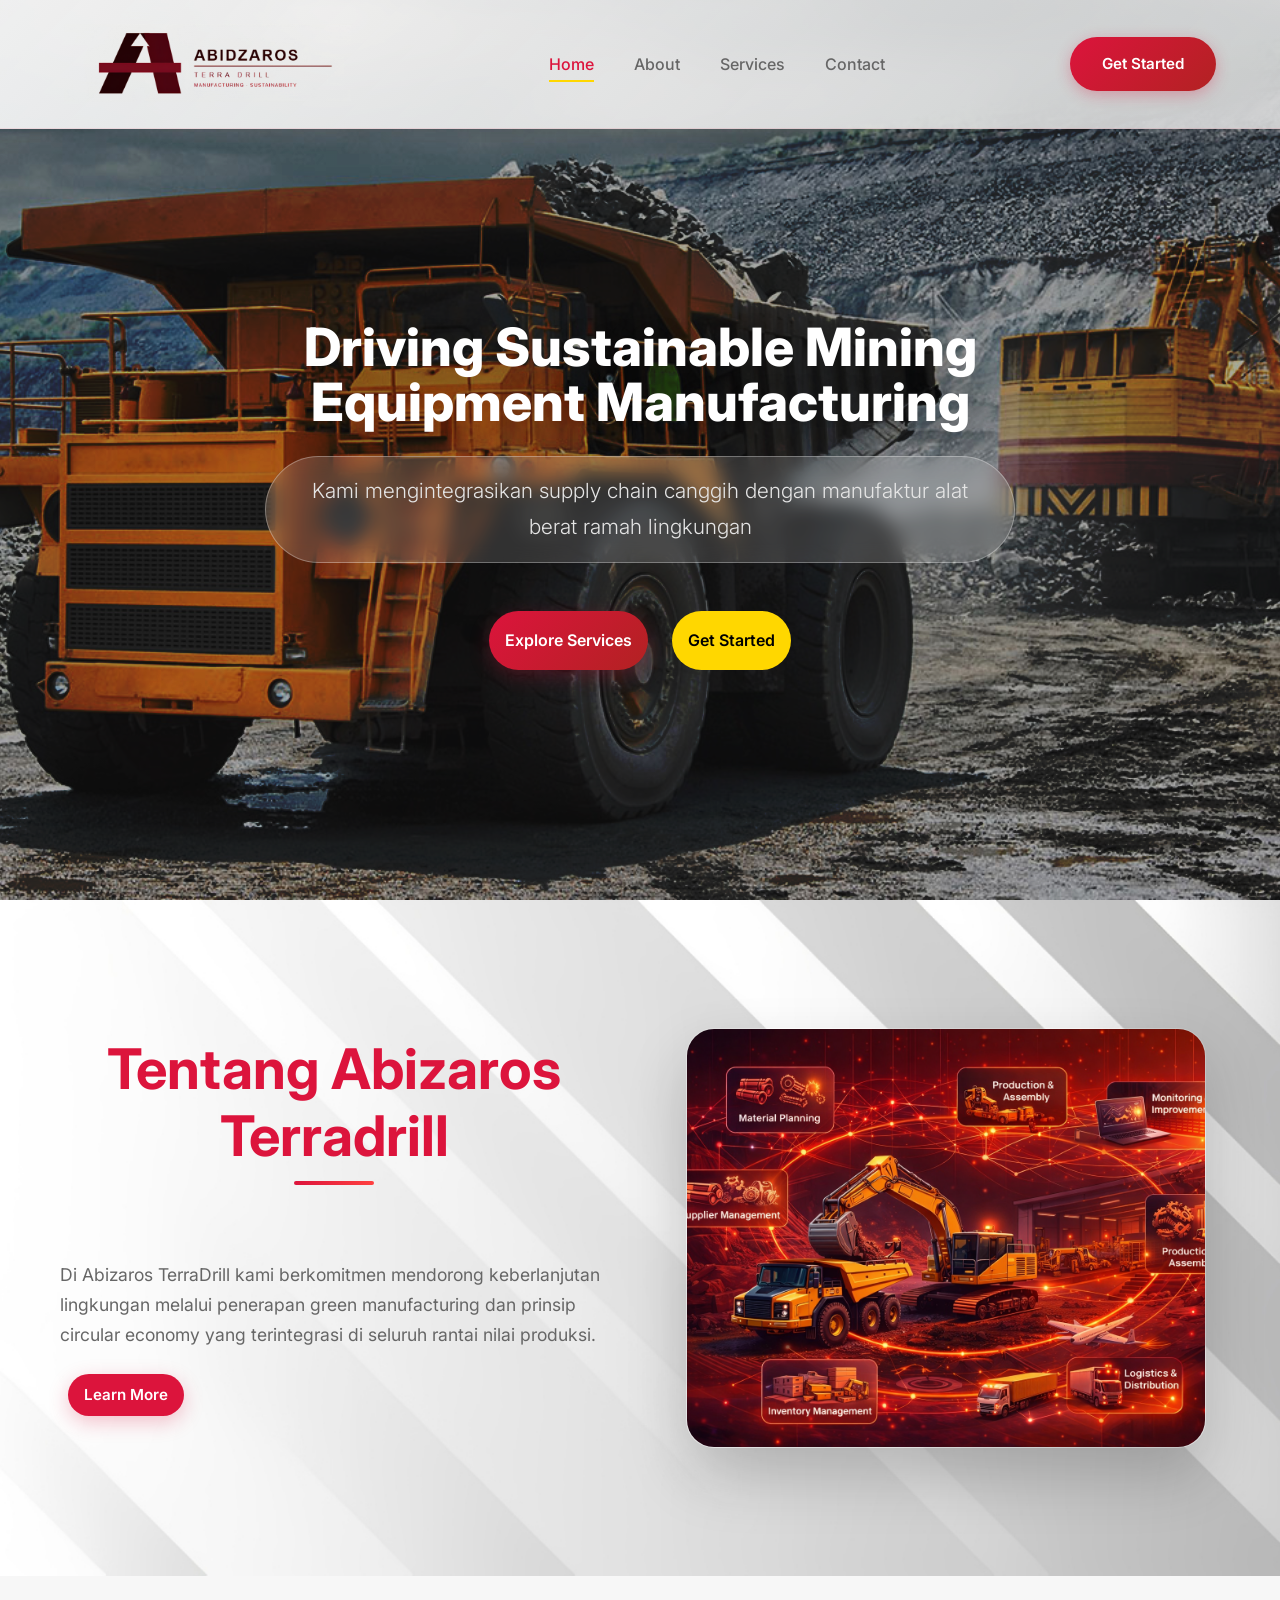
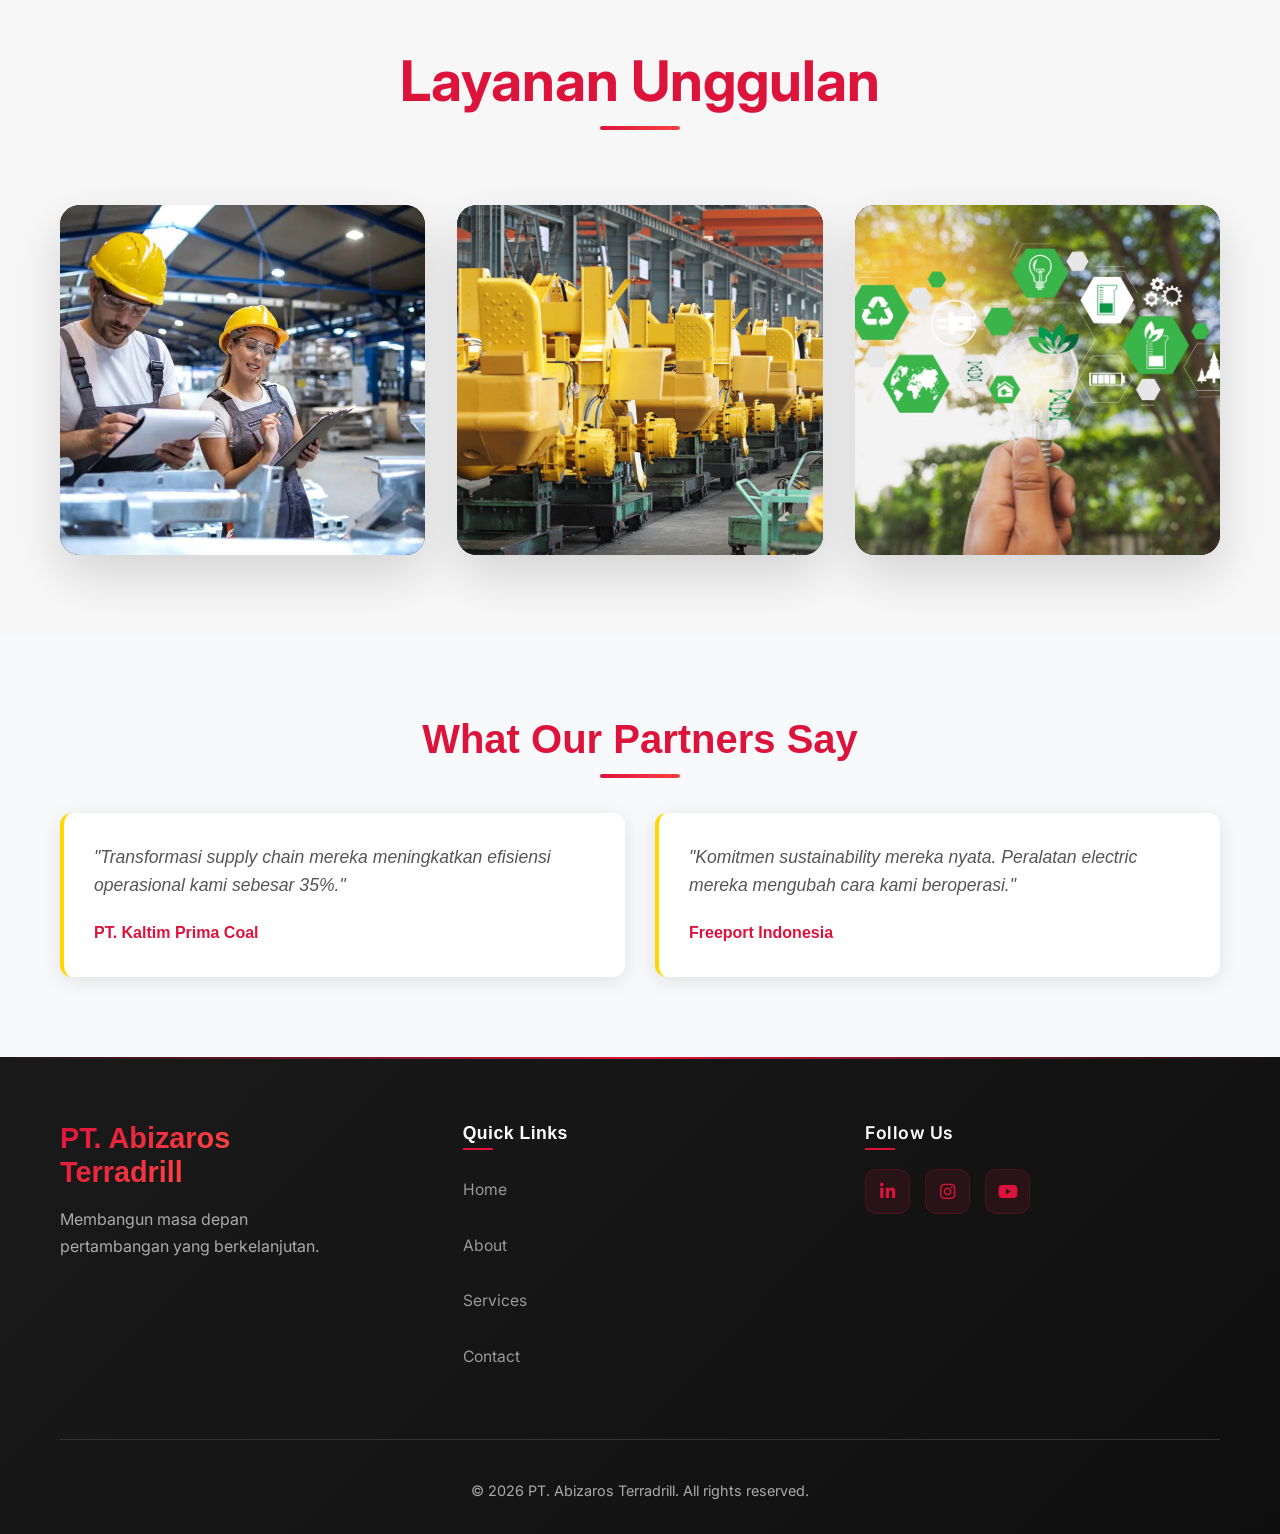
==== commit 0ad8ccf4: "Perubahan kesembilan" ====
--- a/FOLDER-HTML/index.html
+++ b/FOLDER-HTML/index.html
@@ -11,6 +11,8 @@
       href="https://fonts.googleapis.com/css2?family=Inter:wght@300;400;500;600;700&family=Manrope:wght@300;400;500;600;700;800&family=Sora:wght@100;200;300;400;500;600;700;800&display=swap"
       rel="stylesheet"
     />
+    <link rel="stylesheet" href="https://cdnjs.cloudflare.com/ajax/libs/font-awesome/6.5.1/css/all.min.css">
+  </head>
   </head>
   <body>
     <!-- Navbar -->
@@ -155,27 +157,35 @@
     </section>
 
     <!-- Footer -->
-    <footer class="footer">
-      <div class="container">
-        <div class="footer-content">
-          <div class="footer-brand">
-            <h3>PT. Abizaros Terradrill</h3>
-            <p>Membangun masa depan pertambangan yang berkelanjutan.</p>
-          </div>
-          <div class="footer-links">
-            <h4>Quick Links</h4>
-            <ul>
-              <li><a href="index.html">Home</a></li>
-              <li><a href="about.html">About</a></li>
-              <li><a href="services.html">Services</a></li>
-              <li><a href="contact.html">Contact</a></li>
-            </ul>
-          </div>
-        </div>
-        <div class="footer-bottom">
-          <p>&copy; 2026 PT. Abizaros Terradrill. All rights reserved.</p>
+<footer class="footer">
+  <div class="container">
+    <div class="footer-content">
+      <div class="footer-brand">
+        <h3>PT. Abizaros Terradrill</h3>
+        <p>Membangun masa depan pertambangan yang berkelanjutan.</p>
+      </div>
+      <div class="footer-links">
+        <h4>Quick Links</h4>
+        <ul>
+          <li><a href="index.html">Home</a></li>
+          <li><a href="about.html">About</a></li>
+          <li><a href="services.html">Services</a></li>
+          <li><a href="contact.html">Contact</a></li>
+        </ul>
+      </div>
+      <div class="footer-social">
+        <h4>Follow Us</h4>
+        <div class="social-links">
+          <a href="https://www.linkedin.com/in/muchammad-ubaidillah-firdaus-aa7911343?utm_source=share_via&utm_content=profile&utm_medium=member_android" aria-label="LinkedIn"><i class="fab fa-linkedin-in"></i></a>
+          <a href="https://www.instagram.com/bedd.ubed?igsh=MTFwMW41MW1lbHhpaQ==" aria-label="Instagram"><i class="fab fa-instagram"></i></a>
+          <a href="#" aria-label="YouTube"><i class="fab fa-youtube"></i></a>
         </div>
       </div>
-    </footer>
+    </div>
+    <div class="footer-bottom">
+      <p>&copy; 2026 PT. Abizaros Terradrill. All rights reserved.</p>
+    </div>
+  </div>
+</footer>
   </body>
 </html>
--- a/FOLDER-HTML/styles.css
+++ b/FOLDER-HTML/styles.css
@@ -78,7 +78,11 @@
   position: fixed;
   top: 0;
   width: 100%;
-  background: linear-gradient(135deg, rgba(255, 255, 255, 0.9), rgba(236, 236, 236, 0.8));
+  background: linear-gradient(
+    135deg,
+    rgba(255, 255, 255, 0.9),
+    rgba(236, 236, 236, 0.8)
+  );
   backdrop-filter: blur(20px);
   z-index: 1000;
   box-shadow: 0 2px 20px rgba(0, 0, 0, 0.08);
@@ -430,8 +434,8 @@
   min-height: 420px;
   box-shadow: 0 24px 60px rgba(0, 0, 0, 0.14);
   transition:
-  transform 0.35s ease,
-  box-shadow 0.35s ease;
+    transform 0.35s ease,
+    box-shadow 0.35s ease;
 }
 
 .service-card:hover {
@@ -569,7 +573,9 @@
   background: #111;
   min-height: 350px;
   box-shadow: 0 20px 50px rgba(0, 0, 0, 0.14);
-  transition: transform 0.35s ease, box-shadow 0.35s ease;
+  transition:
+    transform 0.35s ease,
+    box-shadow 0.35s ease;
 }
 
 .service-card:hover {
@@ -604,10 +610,16 @@
   align-items: flex-start;
   text-align: left;
   padding: 1.5rem;
-  background: linear-gradient(180deg, rgba(0, 0, 0, 0) 40%, rgba(10, 10, 10, 0.95) 100%);
+  background: linear-gradient(
+    180deg,
+    rgba(0, 0, 0, 0) 40%,
+    rgba(10, 10, 10, 0.95) 100%
+  );
   transform: translateY(100%);
   opacity: 0;
-  transition: transform 0.35s ease, opacity 0.35s ease;
+  transition:
+    transform 0.35s ease,
+    opacity 0.35s ease;
 }
 
 .service-card:hover .service-overlay {
@@ -652,7 +664,7 @@
   font-weight: 800;
   margin-bottom: 0.5rem;
   color: gold;
-  margin-bottom: 0.1rem
+  margin-bottom: 0.1rem;
 }
 
 .stat-item p {
@@ -663,14 +675,14 @@
 }
 
 .glass-morph {
-    border-radius: 55px;
-    backdrop-filter: blur(10px);
-    border: 1px solid rgba(255, 255, 255, 0.3);
-    display: inline-flex;
-    align-items: center;
-    justify-content: center;
-    padding: 0.1rem 1.5rem 1rem 1.5rem;
-    margin-top: 0.1rem;
+  border-radius: 55px;
+  backdrop-filter: blur(10px);
+  border: 1px solid rgba(255, 255, 255, 0.3);
+  display: inline-flex;
+  align-items: center;
+  justify-content: center;
+  padding: 0.1rem 1.5rem 1rem 1.5rem;
+  margin-top: 0.1rem;
 }
 
 @media (max-width: 768px) {
@@ -711,7 +723,7 @@
   text-align: center;
   margin-bottom: 50px;
   color: #2d5a27; /* Sustainable green color */
-  font-family: 'Sora', sans-serif;
+  font-family: "Sora", sans-serif;
 }
 
 .testimonials-grid {
@@ -726,7 +738,9 @@
   padding: 30px;
   border-radius: 12px;
   box-shadow: 0 4px 20px rgba(0, 0, 0, 0.1);
-  transition: transform 0.3s ease, box-shadow 0.3s ease;
+  transition:
+    transform 0.3s ease,
+    box-shadow 0.3s ease;
   border-left: 4px solid gold; /* Green accent */
 }
 
@@ -741,7 +755,7 @@
   margin-bottom: 20px;
   color: #555;
   font-style: italic;
-  font-family: 'Inter', sans-serif;
+  font-family: "Inter", sans-serif;
 }
 
 .testimonial-author {
@@ -753,7 +767,7 @@
   font-weight: 600;
   color: #dc143c;
   font-size: 1rem;
-  font-family: 'Manrope', sans-serif;
+  font-family: "Manrope", sans-serif;
 }
 
 /* FOOTER */
@@ -781,14 +795,14 @@
   font-weight: 700;
   margin-bottom: 10px;
   color: #4caf50; /* Green accent */
-  font-family: 'Sora', sans-serif;
+  font-family: "Sora", sans-serif;
 }
 
 .footer-brand p {
   font-size: 1rem;
   line-height: 1.5;
   color: #ccc;
-  font-family: 'Inter', sans-serif;
+  font-family: "Inter", sans-serif;
 }
 
 .footer-links h4 {
@@ -796,7 +810,7 @@
   font-weight: 600;
   margin-bottom: 15px;
   color: #fff;
-  font-family: 'Manrope', sans-serif;
+  font-family: "Manrope", sans-serif;
 }
 
 .footer-links ul {
@@ -813,7 +827,7 @@
   text-decoration: none;
   font-size: 1rem;
   transition: color 0.3s ease;
-  font-family: 'Inter', sans-serif;
+  font-family: "Inter", sans-serif;
 }
 
 .footer-links a:hover {
@@ -830,7 +844,7 @@
   font-size: 0.9rem;
   color: #aaa;
   margin: 0;
-  font-family: 'Inter', sans-serif;
+  font-family: "Inter", sans-serif;
 }
 
 /* Responsive Design */
@@ -838,14 +852,480 @@
   .testimonials-grid {
     grid-template-columns: 1fr;
   }
-  
+
   .footer-content {
     flex-direction: column;
     text-align: center;
   }
-  
-  .footer-brand, .footer-links {
+
+  .footer-brand,
+  .footer-links {
     margin-bottom: 30px;
+  }
+}
+
+/* ===========================================
+PHILOSOPHY STYLE
+============================================ */
+.philosophy {
+  padding: 100px 0;
+  background:
+    linear-gradient(rgba(201, 26, 26, 0.65), rgba(104, 0, 0, 0.65)),
+    url("background-perusahaan.png") center/cover no-repeat;
+  position: relative;
+  overflow: hidden;
+}
+
+.philosophy::before {
+  content: "";
+  position: absolute;
+  top: 0;
+  left: 0;
+  right: 0;
+  bottom: 0;
+}
+
+.container {
+  max-width: 1200px;
+  margin: 0 auto;
+  padding: 0 20px;
+  position: relative;
+  z-index: 2;
+}
+
+.page-title-services {
+  font-size: clamp(2.5rem, 5vw, 4rem);
+  font-weight: 700;
+  text-align: center;
+  margin: 6rem auto 80px auto;
+  background: linear-gradient(135deg, #ffffff 0%, #cad6fd 100%);
+  -webkit-background-clip: text;
+  -webkit-text-fill-color: transparent;
+  background-clip: text;
+  position: relative;
+  display: block;
+}
+
+.page-title-services::after {
+  content: "";
+  position: absolute;
+  bottom: -10px;
+  left: 50%;
+  transform: translateX(-50%);
+  width: 80px;
+  height: 4px;
+  background: linear-gradient(90deg, #ffffff, #cad6fd);
+  border-radius: 2px;
+}
+
+/* Philosophy Grid - FULL WIDTH CONTENT */
+.philosophy-grid {
+  display: grid;
+  grid-template-columns: 1fr;
+  gap: 60px;
+  max-width: 900px;
+  margin: 0 auto;
+  text-align: center;
+  align-items: center;
+}
+
+.philosophy-content {
+  position: relative;
+  padding: 0;
+  width: 100%; 
+  margin: 0 auto; 
+  display: flex;
+  flex-direction: column;
+  align-items: center; 
+  justify-content: center; 
+}
+
+.philosophy-content h2 {
+  font-size: 3rem;
+  font-weight: 700;
+  color: gold;
+  max-width: 600px;
+  line-height: 1.2;
+  margin-top: -40px;
+}
+
+.philosophy-content p {
+  font-size: 1.25rem;
+  line-height: 1.9;
+  color: #ffffff;
+  margin: 0 auto 60px auto;
+  padding: 0 20px; 
+}
+
+/* Values Grid - FULL WIDTH & PERFECT CENTER */
+.values-grid {
+  display: grid;
+  grid-template-columns: repeat(auto-fit, minmax(280px, 1fr));
+  gap: 30px;
+  max-width: 1000px;
+  width: 100%;
+  margin: 0 auto; 
+  justify-content: center; 
+  padding: 0 20px; 
+}
+
+.value-item {
+  position: relative;
+  padding: 35px 30px;
+  background: rgba(255, 255, 255, 0.95);
+  border-radius: 24px;
+  backdrop-filter: blur(15px);
+  border: 1px solid rgba(255, 255, 255, 0.4);
+  transition: all 0.4s cubic-bezier(0.4, 0, 0.2, 1);
+  cursor: pointer;
+  overflow: hidden;
+  display: flex;
+  flex-direction: column;
+  align-items: center;
+  text-align: center; 
+  min-height: 180px;
+}
+
+.value-item::before {
+  content: "";
+  position: absolute;
+  top: 0;
+  left: -100%;
+  width: 100%;
+  height: 100%;
+  background: linear-gradient(
+    90deg,
+    transparent,
+    rgba(255, 215, 0, 0.2),
+    transparent
+  );
+  transition: left 0.7s;
+}
+
+.value-item:hover::before {
+  left: 100%;
+}
+
+.value-item:hover {
+  transform: translateY(-15px) scale(1.03);
+  box-shadow:
+    0 30px 60px -15px rgba(0, 0, 0, 0.3),
+    0 0 0 1px rgba(255, 255, 255, 0.2),
+    0 25px 50px -12px rgba(255, 215, 0, 0.3);
+  background: linear-gradient(
+    135deg,
+    rgba(255, 255, 255, 0.98),
+    rgba(255, 255, 255, 0.95)
+  );
+  border-color: rgba(255, 215, 0, 0.6);
+}
+
+.value-item h4 {
+  font-size: 1.4rem;
+  font-weight: 700;
+  margin-bottom: 15px;
+  color: #1e293b;
+  position: relative;
+  z-index: 2;
+  transition: color 0.3s ease;
+  margin: 0 auto 15px auto; 
+}
+
+.value-item:hover h4 {
+  color: #dc143c; 
+}
+
+.value-item p {
+  font-size: 1.05rem;
+  color: #64748b;
+  line-height: 1.7;
+  margin: 0 auto; 
+  position: relative;
+  z-index: 2;
+  max-width: 100%;
+  flex-grow: 1;
+}
+
+/* Responsive Design */
+@media (max-width: 1024px) {
+  .values-grid {
+    grid-template-columns: repeat(auto-fit, minmax(250px, 1fr));
+    gap: 25px;
+    max-width: 800px;
+  }
+}
+
+@media (max-width: 768px) {
+  .philosophy {
+    padding: 70px 0;
+  }
+
+  .page-title-services {
+    margin: 4rem auto 60px auto;
+  }
+
+  .philosophy-content h2 {
+    font-size: 2.3rem;
+    margin-bottom: 25px;
+  }
+
+  .philosophy-content p {
+    font-size: 1.15rem;
+    margin-bottom: 50px;
+    padding: 0 15px;
+  }
+
+  .values-grid {
+    grid-template-columns: 1fr;
+    gap: 20px;
+    max-width: 450px;
+    padding: 0 15px;
+  }
+
+  .value-item {
+    padding: 30px 25px;
+    min-height: 160px;
+  }
+}
+
+@media (max-width: 480px) {
+  .container {
+    padding: 0 15px;
+  }
+
+  .philosophy-content h2 {
+    font-size: 1.9rem;
+    padding: 0 10px;
+  }
+
+  .philosophy-content p {
+    font-size: 1.1rem;
+    padding: 0 10px;
+  }
+
+  .value-item {
+    padding: 25px 20px;
+    min-height: 150px;
+  }
+}
+
+/* ===========================================
+VISSION & MISSION
+============================================ */
+/* Vision Mission Section */
+.vision-mission {
+  padding: 120px 0;
+  background: linear-gradient(135deg, rgba(220, 20, 60, 0.1) 0%, rgba(139, 0, 0, 0.05) 100%);
+  position: relative;
+  overflow: hidden;
+}
+
+.vision-mission::before {
+  content: '';
+  position: absolute;
+  top: 0;
+  left: 0;
+  right: 0;
+  bottom: 0;
+  background: radial-gradient(circle at 20% 80%, rgba(220, 20, 60, 0.12) 0%, transparent 50%),
+              radial-gradient(circle at 80% 20%, rgba(139, 0, 0, 0.08) 0%, transparent 50%);
+  pointer-events: none;
+}
+
+.container {
+  max-width: 1200px;
+  margin: 0 auto;
+  padding: 0 20px;
+  position: relative;
+  z-index: 2;
+}
+
+.section-title {
+  font-size: clamp(2.5rem, 5vw, 3.5rem);
+  font-weight: 700;
+  text-align: center;
+  margin: 0 auto 80px auto;
+  background: linear-gradient(135deg, #dc143c 100%, #ff4040 0%);
+  -webkit-background-clip: text;
+  -webkit-text-fill-color: transparent;
+  background-clip: text;
+  position: relative;
+  max-width: 600px;
+}
+
+.section-title::after {
+  content: '';
+  position: absolute;
+  bottom: -15px;
+  left: 50%;
+  transform: translateX(-50%);
+  width: 100px;
+  height: 4px;
+  background: linear-gradient(90deg, #dc143c, #ff4040);
+  border-radius: 2px;
+}
+
+/* VM Grid */
+.vm-grid {
+  display: grid;
+  grid-template-columns: 1fr 1fr;
+  gap: 60px;
+  max-width: 1100px;
+  margin: 0 auto;
+  align-items: start;
+}
+
+.vm-card {
+  position: relative;
+  padding: 50px 40px;
+  background: rgba(255, 255, 255, 0.95);
+  border-radius: 24px;
+  backdrop-filter: blur(20px);
+  border: 1px solid rgba(255, 255, 255, 0.3);
+  transition: all 0.5s cubic-bezier(0.4, 0, 0.2, 1);
+  cursor: pointer;
+  overflow: hidden;
+  height: 100%;
+  display: flex;
+  flex-direction: column;
+}
+
+.vm-card::before {
+  content: '';
+  position: absolute;
+  top: 0;
+  left: -100%;
+  width: 100%;
+  height: 100%;
+  background: linear-gradient(90deg, transparent, rgba(220, 20, 60, 0.2), transparent);
+  transition: left 0.8s;
+  z-index: 1;
+}
+
+.vm-card:hover::before {
+  left: 100%;
+}
+
+.vm-card:hover {
+  transform: translateY(-20px) scale(1.02);
+  box-shadow: 
+    0 40px 80px -20px rgba(0, 0, 0, 0.25),
+    0 0 0 1px rgba(255, 255, 255, 0.2),
+    0 30px 60px -15px rgba(220, 20, 60, 0.35); 
+  background: linear-gradient(135deg, rgba(255, 255, 255, 1), rgba(255, 248, 248, 0.98));
+}
+
+.vm-card h3 {
+  font-size: 2rem;
+  font-weight: 700;
+  margin-bottom: 25px;
+  color: #1e293b;
+  position: relative;
+  z-index: 2;
+  transition: color 0.3s ease;
+}
+
+.vm-card:hover h3 {
+  color:  #b22222;
+}
+
+.vm-card p {
+  font-size: 1.15rem;
+  line-height: 1.8;
+  color: #64748b;
+  margin: 0;
+  flex-grow: 1;
+  position: relative;
+  z-index: 2;
+}
+
+.vm-card ul {
+  list-style: none;
+  padding: 0;
+  margin: 0;
+  flex-grow: 1;
+  position: relative;
+  z-index: 2;
+}
+
+.vm-card li {
+  font-size: 1.1rem;
+  line-height: 2;
+  color: #64748b;
+  position: relative;
+  padding-left: 30px;
+  margin-bottom: 12px;
+}
+
+.vm-card li::before {
+  content: '▸';
+  position: absolute;
+  left: 0;
+  color: #dc143c;
+  font-size: 1.2rem;
+  font-weight: 700;
+  animation: pulse 2s infinite;
+}
+
+/* Responsive Design */
+@media (max-width: 1024px) {
+  .vm-grid {
+    grid-template-columns: 1fr;
+    gap: 40px;
+    max-width: 700px;
+  }
+  
+  .vm-card {
+    padding: 45px 35px;
+  }
+}
+
+@media (max-width: 768px) {
+  .vision-mission {
+    padding: 80px 0;
+  }
+  
+  .section-title {
+    margin-bottom: 60px;
+    font-size: 2.5rem;
+  }
+  
+  .vm-card {
+    padding: 40px 30px;
+  }
+  
+  .vm-card h3 {
+    font-size: 1.75rem;
+    margin-bottom: 20px;
+  }
+  
+  .vm-card p {
+    font-size: 1.1rem;
+  }
+  
+  .vm-card li {
+    font-size: 1.05rem;
+    padding-left: 25px;
+    line-height: 1.7;
+  }
+}
+
+@media (max-width: 480px) {
+  .container {
+    padding: 0 15px;
+  }
+  
+  .vm-card {
+    padding: 35px 25px;
+  }
+  
+  .section-title {
+    font-size: 2rem;
+    margin-bottom: 50px;
+  }
+  
+  .vm-grid {
+    gap: 30px;
   }
 }
 
@@ -855,6 +1335,7 @@
 .timeline {
   max-width: 800px;
   margin: 0 auto;
+  margin-top: 60px;
 }
 
 .timeline-item {
@@ -894,6 +1375,187 @@
 .timeline-content h4 {
   color: #333;
   margin-bottom: 0.5rem;
+}
+
+/* ===========================================
+RESOURCES
+============================================ */
+/* Resources Section */
+.resources {
+  padding: 120px 0;
+  background: linear-gradient(135deg, #f8fafc 0%, #e2e8f0 100%);
+  position: relative;
+}
+
+.container {
+  max-width: 1200px;
+  margin: 0 auto;
+  padding: 0 20px;
+  position: relative;
+  z-index: 2;
+}
+
+.section-title {
+  font-size: clamp(2.5rem, 5vw, 3.5rem);
+  font-weight: 700;
+  text-align: center;
+  margin: 0 auto 90px auto;
+  color: #1e293b;
+  position: relative;
+  max-width: 600px;
+}
+
+.section-title::after {
+  content: '';
+  position: absolute;
+  bottom: -15px;
+  left: 50%;
+  transform: translateX(-50%);
+  width: 80px;
+  height: 4px;
+  background: linear-gradient(90deg, #dc143c, #ff4040);
+  border-radius: 2px;
+}
+
+/* Resources Grid */
+.resources-grid {
+  display: grid;
+  grid-template-columns: repeat(auto-fit, minmax(320px, 1fr));
+  gap: 40px;
+  max-width: 1000px;
+  margin: 0 auto;
+}
+
+.resource-category {
+  background: rgba(255, 255, 255, 0.8);
+  border-radius: 20px;
+  padding: 45px 35px;
+  border: 1px solid rgba(255, 255, 255, 0.5);
+  backdrop-filter: blur(10px);
+  box-shadow: 0 10px 40px rgba(0, 0, 0, 0.08);
+  transition: all 0.3s ease; /* Hanya subtle transition */
+  height: 100%; /* Sama tinggi */
+  display: flex;
+  flex-direction: column;
+}
+
+.resource-category h3 {
+  font-size: 1.8rem;
+  font-weight: 700;
+  color: #dc143c;
+  margin-bottom: 30px;
+  padding-bottom: 15px;
+  border-bottom: 3px solid rgba(220, 20, 60, 0.1);
+  position: relative;
+}
+
+.resource-category h3::after {
+  content: '';
+  position: absolute;
+  bottom: -3px;
+  left: 0;
+  width: 50px;
+  height: 3px;
+  background: #dc143c;
+  border-radius: 2px;
+}
+
+.resource-category ul {
+  list-style: none;
+  padding: 0;
+  margin: 0;
+  flex-grow: 1;
+  display: flex;
+  flex-direction: column;
+  gap: 16px;
+}
+
+.resource-category li {
+  font-size: 1.15rem;
+  line-height: 1.6;
+  color: #475569;
+  position: relative;
+  padding-left: 28px;
+  padding-right: 10px;
+}
+
+.resource-category li::before {
+  content: '✓';
+  position: absolute;
+  left: 0;
+  top: 2px;
+  color: #dc143c;
+  font-size: 1.2rem;
+  font-weight: 700;
+}
+
+/* Subtle hover - TIDAK BERLEBIHAN */
+.resource-category:hover {
+  transform: translateY(-5px);
+  box-shadow: 0 20px 60px rgba(0, 0, 0, 0.12);
+  border-color: rgba(220, 20, 60, 0.2);
+}
+
+/* Responsive Design */
+@media (max-width: 1024px) {
+  .resources-grid {
+    grid-template-columns: repeat(auto-fit, minmax(280px, 1fr));
+    gap: 30px;
+  }
+  
+  .resource-category {
+    padding: 40px 30px;
+  }
+}
+
+@media (max-width: 768px) {
+  .resources {
+    padding: 80px 0;
+  }
+  
+  .section-title {
+    margin-bottom: 70px;
+    font-size: 2.5rem;
+  }
+  
+  .resources-grid {
+    grid-template-columns: 1fr;
+    gap: 25px;
+    max-width: 500px;
+  }
+  
+  .resource-category {
+    padding: 35px 25px;
+  }
+  
+  .resource-category h3 {
+    font-size: 1.6rem;
+    margin-bottom: 25px;
+  }
+  
+  .resource-category li {
+    font-size: 1.1rem;
+    padding-left: 25px;
+  }
+}
+
+@media (max-width: 480px) {
+  .container {
+    padding: 0 15px;
+  }
+  
+  .resources {
+    padding: 60px 0;
+  }
+  
+  .section-title {
+    font-size: 2rem;
+    margin-bottom: 50px;
+  }
+  
+  .resource-category {
+    padding: 30px 20px;
+  }
 }
 
 /* ===========================================
@@ -919,7 +1581,7 @@
   font-size: 3rem;
   font-weight: 800;
   margin-bottom: 20px;
-  font-family: 'Sora', sans-serif;
+  font-family: "Sora", sans-serif;
 }
 
 .hero-contact .hero-subtitle {
@@ -927,7 +1589,7 @@
   line-height: 1.6;
   max-width: 600px;
   margin: 0 auto;
-  font-family: 'Inter', sans-serif;
+  font-family: "Inter", sans-serif;
 }
 
 /* Contact Content */
@@ -948,7 +1610,7 @@
   text-align: center;
   margin-bottom: 60px;
   color: #2d5a27;
-  font-family: 'Sora', sans-serif;
+  font-family: "Sora", sans-serif;
 }
 
 .contact-grid {
@@ -963,9 +1625,9 @@
 .page-title {
   font-size: 2.8rem;
   font-weight: 800;
-  margin-top : 5rem;
+  margin-top: 5rem;
   color: white;
-  font-family: 'Sora', sans-serif;
+  font-family: "Sora", sans-serif;
 }
 .contact-form-container {
   background: white;
@@ -979,7 +1641,7 @@
   font-weight: 600;
   margin-bottom: 30px;
   color: #841414;
-  font-family: 'Manrope', sans-serif;
+  font-family: "Manrope", sans-serif;
 }
 
 .contact-form {
@@ -1004,7 +1666,7 @@
   border: 2px solid #e0e0e0;
   border-radius: 8px;
   font-size: 1rem;
-  font-family: 'Inter', sans-serif;
+  font-family: "Inter", sans-serif;
   transition: border-color 0.3s ease;
   background: #fafafa;
 }
@@ -1023,7 +1685,7 @@
   color: #666;
   pointer-events: none;
   transition: all 0.3s ease;
-  font-family: 'Inter', sans-serif;
+  font-family: "Inter", sans-serif;
 }
 
 .form-group input:focus + label,
@@ -1038,7 +1700,7 @@
   padding: 0 5px;
 }
 
-.btn-primary.full{
+.btn-primary.full {
   background: linear-gradient(135deg, #d90d0d 0%, #841414 100%);
   color: white;
   padding: 15px 30px;
@@ -1047,8 +1709,10 @@
   font-size: 1rem;
   font-weight: 600;
   cursor: pointer;
-  transition: transform 0.3s ease, box-shadow 0.3s ease;
-  font-family: 'Manrope', sans-serif;
+  transition:
+    transform 0.3s ease,
+    box-shadow 0.3s ease;
+  font-family: "Manrope", sans-serif;
 }
 
 .btn-primary:hover {
@@ -1074,7 +1738,7 @@
   font-weight: 600;
   margin-bottom: 30px;
   color: #841414;
-  font-family: 'Manrope', sans-serif;
+  font-family: "Manrope", sans-serif;
 }
 
 .contact-item {
@@ -1098,7 +1762,7 @@
   font-weight: 600;
   margin-bottom: 5px;
   color: #841414;
-  font-family: 'Manrope', sans-serif;
+  font-family: "Manrope", sans-serif;
 }
 
 .contact-item p {
@@ -1106,7 +1770,7 @@
   line-height: 1.5;
   color: black;
   margin: 0;
-  font-family: 'Inter', sans-serif;
+  font-family: "Inter", sans-serif;
 }
 
 /* Hover effect for contact items */
@@ -1130,11 +1794,11 @@
     grid-template-columns: 1fr;
     gap: 40px;
   }
-  
+
   .hero-contact .page-title {
     font-size: 2.5rem;
   }
-  
+
   .contact-content .section-title {
     font-size: 2rem;
   }
@@ -1144,38 +1808,101 @@
    FOOTER
 ============================================ */
 .footer {
-  background: #1a1a1a;
+  background: linear-gradient(135deg, #1a1a1a 0%, #0f0f0f 100%);
   color: #ccc;
   padding: 4rem 0 2rem;
+  position: relative;
+  overflow: hidden;
+}
+
+.footer::before {
+  content: '';
+  position: absolute;
+  top: 0;
+  left: 0;
+  right: 0;
+  height: 2px;
+  background: linear-gradient(90deg, transparent, #dc143c, transparent);
+}
+
+.container {
+  position: relative;
+  z-index: 2;
 }
 
 .footer-content {
   display: grid;
-  grid-template-columns: repeat(auto-fit, minmax(250px, 1fr));
-  gap: 2.5rem;
-  margin-bottom: 2rem;
+  grid-template-columns: repeat(auto-fit, minmax(280px, 1fr));
+  gap: 3rem;
+  margin-bottom: 3rem;
+}
+
+.footer-brand {
+  max-width: 300px;
 }
 
 .footer-brand h3 {
-  background: linear-gradient(135deg, #dc143c, #b22222);
+  background: linear-gradient(135deg, #dc143c 0%, #ff4040 50%, #b22222 100%);
+  background-clip: text;
   -webkit-background-clip: text;
   -webkit-text-fill-color: transparent;
-  font-size: 1.6rem;
+  font-size: 1.8rem;
+  font-weight: 700;
   margin-bottom: 1rem;
-}
-
-.footer-links h4 {
-  color: white;
-  margin-bottom: 1.2rem;
+  line-height: 1.2;
+}
+
+.footer-brand p {
+  color: #aaa;
+  line-height: 1.7;
+  font-size: 1rem;
+  margin: 0;
+}
+
+.footer-links,
+.footer-social {
+  max-width: 250px;
+}
+
+.footer-links h4,
+.footer-social h4 {
+  color: #fff;
+  margin-bottom: 1.5rem;
   font-size: 1.1rem;
+  font-weight: 600;
+  letter-spacing: 0.5px;
+  position: relative;
+}
+
+.footer-links h4::after,
+.footer-social h4::after {
+  content: '';
+  position: absolute;
+  bottom: -5px;
+  left: 0;
+  width: 30px;
+  height: 2px;
+  background: #dc143c;
+}
+
+.footer-links ul {
+  list-style: none;
+  padding: 0;
+  margin: 0;
+}
+
+.footer-links li {
+  margin-bottom: 0.8rem;
 }
 
 .footer-links a {
   color: #999;
   text-decoration: none;
   display: block;
-  padding: 0.6rem 0;
-  transition: 0.3s;
+  padding: 0.5rem 0;
+  font-size: 0.98rem;
+  transition: all 0.3s ease;
+  position: relative;
 }
 
 .footer-links a:hover {
@@ -1183,12 +1910,99 @@
   padding-left: 1rem;
 }
 
+.footer-links a:hover::after {
+  content: '→';
+  position: absolute;
+  right: -1rem;
+  opacity: 1;
+  transition: all 0.3s ease;
+}
+
+/* Social Media Links */
+.footer-social .social-links {
+  display: flex;
+  gap: 15px;
+  flex-wrap: wrap;
+  margin-top: 1rem;
+}
+
+.footer-social a {
+  display: flex;
+  align-items: center;
+  justify-content: center;
+  width: 45px;
+  height: 45px;
+  background: rgba(220, 20, 60, 0.1);
+  color: #dc143c;
+  border: 1px solid rgba(220, 20, 60, 0.2);
+  border-radius: 12px;
+  font-size: 1.1rem;
+  transition: all 0.3s ease;
+  text-decoration: none;
+}
+
+.footer-social a:hover {
+  background: #dc143c;
+  color: #fff;
+  transform: translateY(-3px) scale(1.05);
+  box-shadow: 0 10px 25px rgba(220, 20, 60, 0.4);
+}
+
 .footer-bottom {
   text-align: center;
-  padding-top: 2rem;
+  padding-top: 2.5rem;
   border-top: 1px solid #333;
   color: #888;
   font-size: 0.95rem;
+  margin-top: 2rem;
+}
+
+.footer-bottom p {
+  margin: 0;
+  line-height: 1.5;
+}
+
+/* Responsive Design */
+@media (max-width: 768px) {
+  .footer {
+    padding: 3rem 0 1.5rem;
+  }
+  
+  .footer-content {
+    grid-template-columns: 1fr;
+    gap: 2rem;
+    text-align: center;
+  }
+  
+  .footer-brand,
+  .footer-links,
+  .footer-social {
+    max-width: 100%;
+  }
+  
+  .footer-links a:hover {
+    padding-left: 0;
+  }
+  
+  .social-links {
+    justify-content: center;
+  }
+}
+
+@media (max-width: 480px) {
+  .footer-brand h3 {
+    font-size: 1.6rem;
+  }
+  
+  .footer-social a {
+    width: 40px;
+    height: 40px;
+    font-size: 1rem;
+  }
+  
+  .footer-bottom {
+    font-size: 0.9rem;
+  }
 }
 
 /* ===========================================
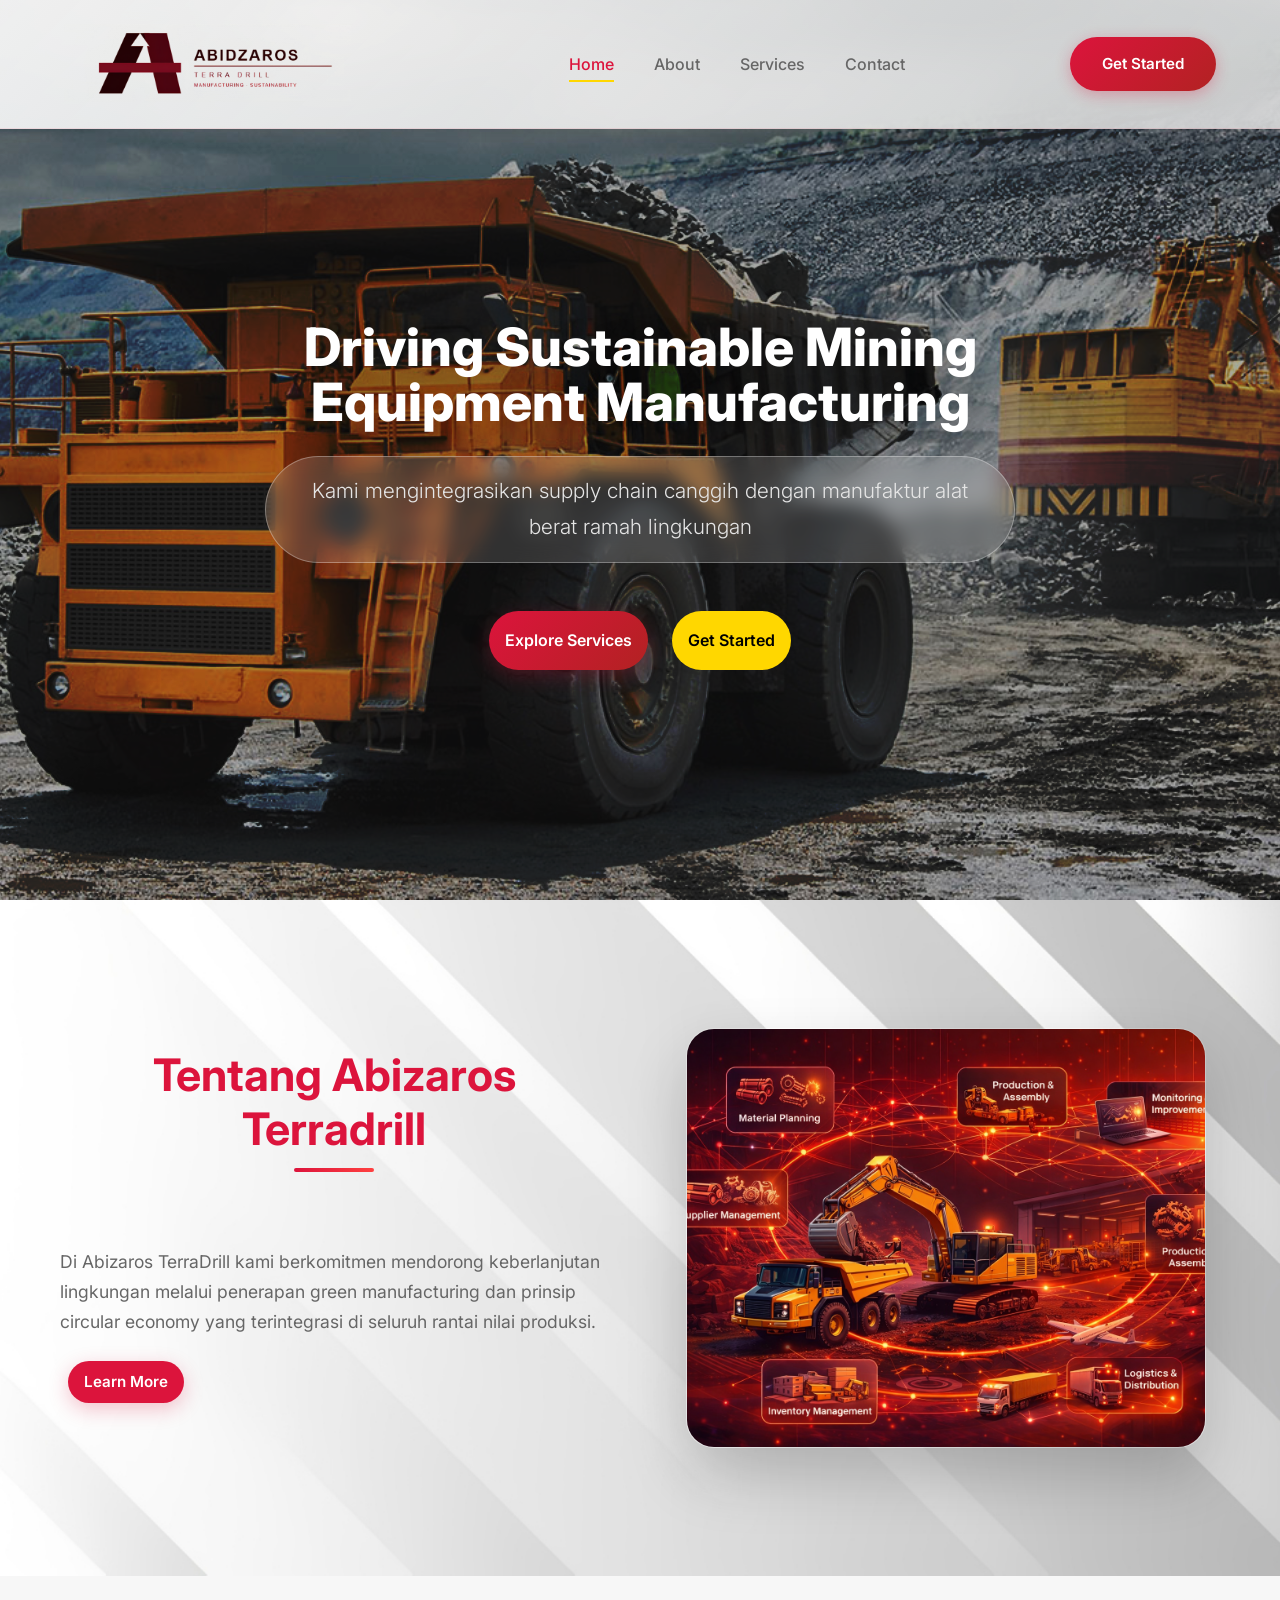
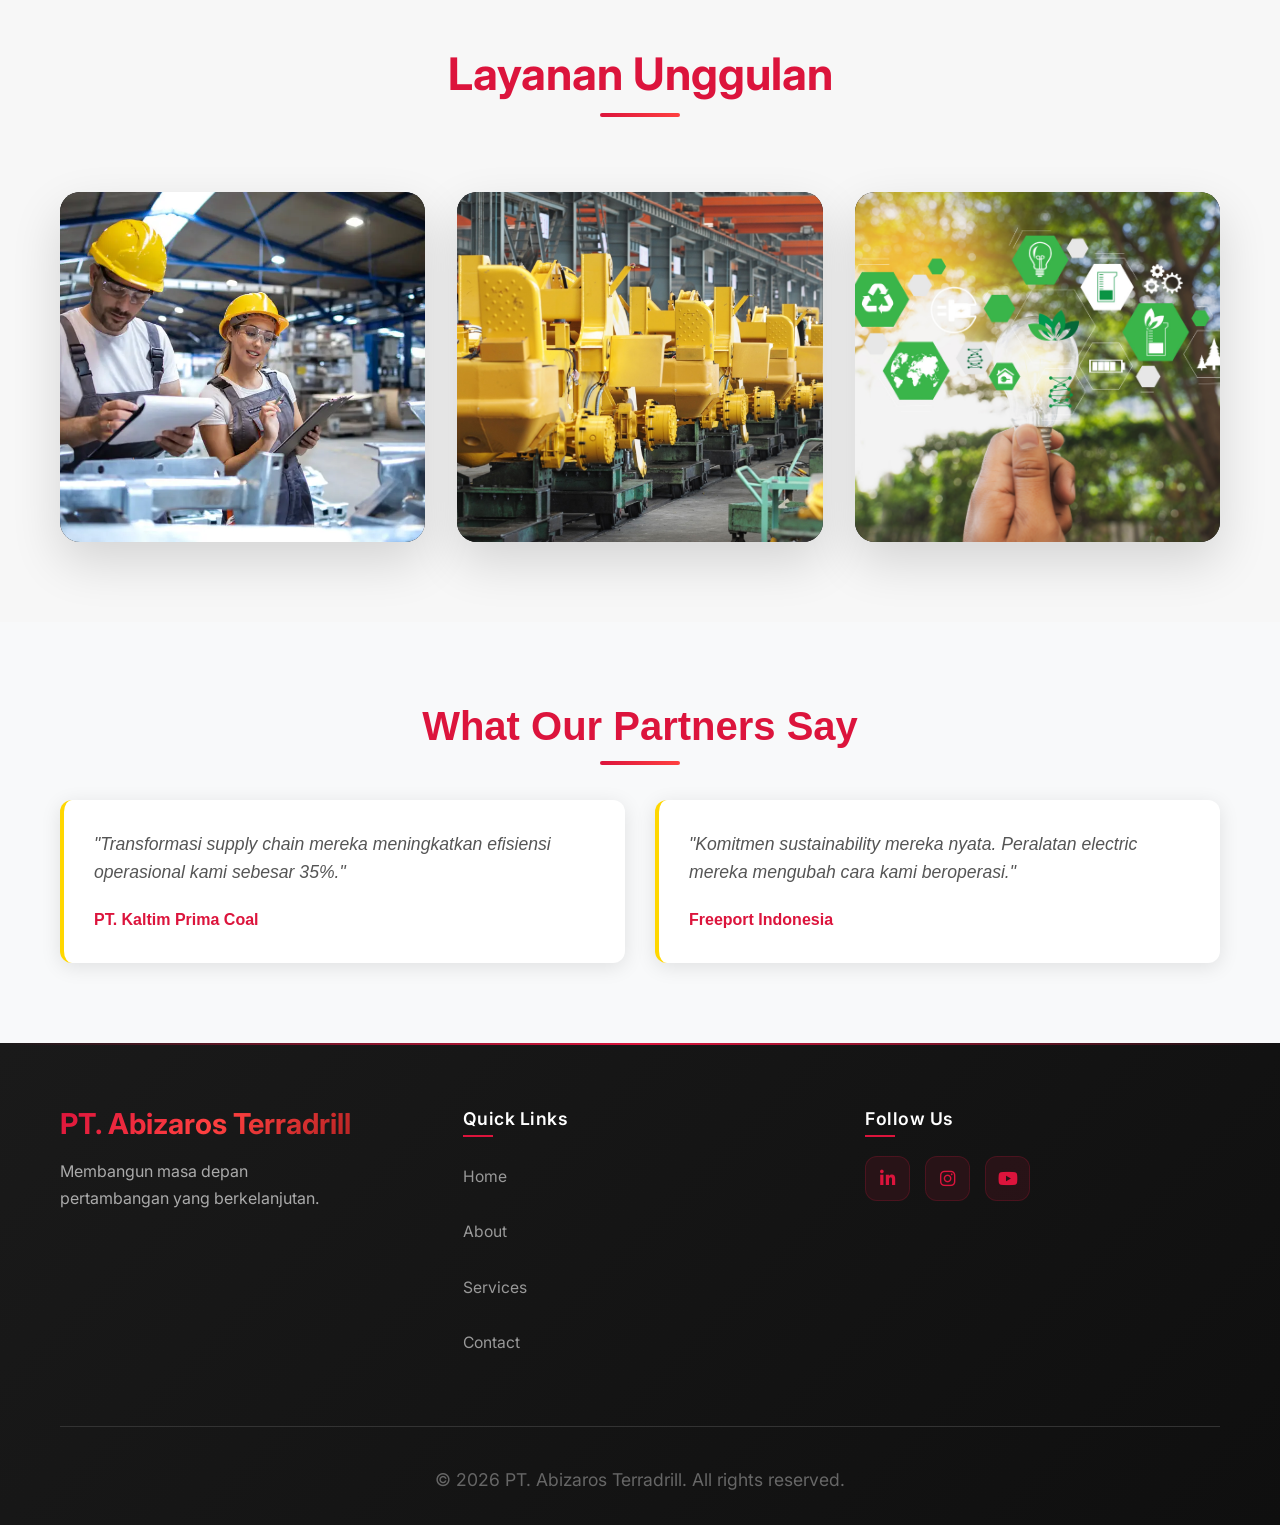
==== commit e0c9a185: "Penambahan Link YT" ====
--- a/FOLDER-HTML/index.html
+++ b/FOLDER-HTML/index.html
@@ -178,7 +178,7 @@
         <div class="social-links">
           <a href="https://www.linkedin.com/in/muchammad-ubaidillah-firdaus-aa7911343?utm_source=share_via&utm_content=profile&utm_medium=member_android" aria-label="LinkedIn"><i class="fab fa-linkedin-in"></i></a>
           <a href="https://www.instagram.com/bedd.ubed?igsh=MTFwMW41MW1lbHhpaQ==" aria-label="Instagram"><i class="fab fa-instagram"></i></a>
-          <a href="#" aria-label="YouTube"><i class="fab fa-youtube"></i></a>
+          <a href="https://www.youtube.com/@MUHAMMADHAFIDHULLISANI" aria-label="YouTube"><i class="fab fa-youtube"></i></a>
         </div>
       </div>
     </div>
--- a/FOLDER-HTML/styles.css
+++ b/FOLDER-HTML/styles.css
@@ -1,14 +1,14 @@
+/* ===========================================
+  GENERAL SETTINGS
+============================================ */
 * {
   margin: 0;
-  padding: 0;
   box-sizing: border-box;
 }
 
 body {
   font-family: "Inter", sans-serif;
   line-height: 1.7;
-  color: #333;
-  background: #fff;
 }
 
 h1 {
@@ -18,7 +18,6 @@
 }
 h2 {
   font-size: 2.8rem;
-  font-weight: 700;
   line-height: 1.2;
 }
 h3 {
@@ -36,43 +35,20 @@
   color: #666;
 }
 
-.section-title {
-  font-size: 3rem;
-  font-weight: 800;
-  text-align: center;
-  margin-bottom: 2.5rem;
-  background: linear-gradient(135deg, #dc143c, #b22222);
-  -webkit-background-clip: text;
-  -webkit-text-fill-color: transparent;
-  background-clip: text;
-  position: relative;
-}
-
-.section-title::after {
-  content: "";
-  display: block;
-  width: 80px;
-  height: 4px;
-  background: linear-gradient(90deg, #dc143c, #b22222);
-  margin: 1rem auto 0;
-  border-radius: 2px;
-}
-
 /* ===========================================
    CONTAINER & SPACING
 ============================================ */
-.container {
-  max-width: 1200px;
-  margin: 0 auto;
-  padding: 0 24px;
-}
 
 .section-padding {
   padding: 100px 0;
 }
 
 /* ===========================================
-   NAVBAR - CLEAN WHITE
+   SECTION HOME CSS STYLE START
+============================================ */
+
+/* ===========================================
+   NAVIGTION BAR START
 ============================================ */
 .navbar {
   position: fixed;
@@ -166,9 +142,12 @@
   background: gold;
   color: black;
 }
-
-/* ===========================================
-   HERO SECTION
+/* ===========================================
+   NAVIGTION BAR END
+============================================ */
+
+/* ===========================================
+   HERO SECTION START
 ============================================ */
 .hero {
   position: relative;
@@ -241,9 +220,6 @@
   flex-wrap: wrap;
 }
 
-/* ===========================================
-   BUTTONS
-============================================ */
 .btn-primary {
   padding: 1rem;
   margin-top: 0.5rem;
@@ -298,6 +274,27 @@
   box-shadow: 0 6px 20px rgba(255, 215, 0, 0.3);
 }
 
+
+/* ===========================================
+HERO SECTION END
+============================================ */
+
+/* ===========================================
+ABOUT PREVIEW START
+============================================ */
+.about-preview {
+  padding: 3rem 0;
+  background: url("background-elegant (1).jpg") center/cover no-repeat;
+}
+.about-grid {
+  display: grid;
+  grid-template-columns: 1fr 1fr;
+  gap: 4rem;
+  align-items: center;
+  margin-top: 5rem;
+  margin-bottom: 5rem;
+}
+
 .btn-outline {
   background: #dc143c;
   color: white;
@@ -319,27 +316,6 @@
   text-shadow: gold 0px 0px 10px;
   box-shadow: 0 6px 20px rgba(255, 215, 0, 0.3);
 }
-
-/* ===========================================
-   GRID SYSTEMS
-============================================ */
-.about-grid {
-  display: grid;
-  grid-template-columns: 1fr 1fr;
-  gap: 4rem;
-  align-items: center;
-  margin-top: 5rem;
-  margin-bottom: 5rem;
-}
-
-.about-preview {
-  padding: 3rem 0;
-  background: url("background-elegant (1).jpg") center/cover no-repeat;
-}
-
-/* ===========================================
-   ABOUT PREVIEW IMAGE CARD
-============================================ */
 .about-image {
   display: flex;
   justify-content: center;
@@ -410,8 +386,13 @@
   text-align: left;
 }
 
-/* ABOUT PREVIEW IMAGE CARD */
-
+/* ===========================================
+    ABOUT PREVIEW END
+============================================ */
+
+/* ===========================================
+   SERVICES PREVIEW START
+============================================ */
 .services-preview {
   padding: 4.5rem 0 5rem;
   background: #f7f7f7;
@@ -504,7 +485,82 @@
   line-height: 1.1;
   text-align: left;
 }
-
+/* ===========================================
+   SERVICE PREVIEW END
+============================================ */
+
+/* ===========================================
+   TESTIMONIALS SECTION START
+============================================ */
+.testimonials {
+  padding: 80px 0;
+  background-color: #f8f9fa;
+  color: #333;
+}
+
+.testimonials .container {
+  max-width: 1200px;
+  margin: 0 auto;
+  padding: 0 20px;
+}
+
+.testimonials .section-title {
+  font-size: 2.5rem;
+  font-weight: 700;
+  text-align: center;
+  margin-bottom: 50px;
+  font-family: "Sora", sans-serif;
+}
+
+.testimonials-grid {
+  display: grid;
+  grid-template-columns: repeat(auto-fit, minmax(300px, 1fr));
+  gap: 30px;
+  margin-top: 40px;
+}
+
+.testimonial-card {
+  background: white;
+  padding: 30px;
+  border-radius: 12px;
+  box-shadow: 0 4px 20px rgba(0, 0, 0, 0.1);
+  transition:
+    transform 0.3s ease,
+    box-shadow 0.3s ease;
+  border-left: 4px solid gold; /* Green accent */
+}
+
+.testimonial-card:hover {
+  transform: translateY(-5px);
+  box-shadow: 0 8px 30px rgba(0, 0, 0, 0.15);
+}
+
+.testimonial-card p {
+  font-size: 1.1rem;
+  line-height: 1.6;
+  margin-bottom: 20px;
+  color: #555;
+  font-style: italic;
+  font-family: "Inter", sans-serif;
+}
+
+.testimonial-author {
+  display: flex;
+  align-items: center;
+}
+
+.testimonial-author span {
+  font-weight: 600;
+  color: #dc143c;
+  font-size: 1rem;
+  font-family: "Manrope", sans-serif;
+}
+/* ===========================================
+   TESTIMONIALS END
+============================================ */
+
+
+/* RESPONSIVE DESIGN FOR HOME SECTION */
 @media (max-width: 1024px) {
   .about-grid {
     grid-template-columns: 1fr;
@@ -541,7 +597,667 @@
 }
 
 /* ===========================================
-   SERVICES FULL SECTION
+    SECTION HOME CSS STYLE END
+============================================ */
+
+/* ===========================================
+SECTION ABOUT CSS STYLE START
+============================================ */
+
+/* ===========================================
+PHILOSOPHY START
+============================================ */
+.philosophy {
+  padding: 100px 0;
+  background:
+    linear-gradient(rgba(201, 26, 26, 0.65), rgba(104, 0, 0, 0.65)),
+    url("background-perusahaan.png") center/cover no-repeat;
+  position: relative;
+  overflow: hidden;
+}
+
+.philosophy::before {
+  content: "";
+  position: absolute;
+  top: 0;
+  left: 0;
+  right: 0;
+  bottom: 0;
+}
+
+.page-title-services {
+  font-size: clamp(2.5rem, 5vw, 4rem);
+  font-weight: 700;
+  text-align: center;
+  margin: 6rem auto 80px auto;
+  background: linear-gradient(135deg, #ffffff 0%, #cad6fd 100%);
+  -webkit-background-clip: text;
+  -webkit-text-fill-color: transparent;
+  background-clip: text;
+  position: relative;
+  display: block;
+}
+
+.page-title-services::after {
+  content: "";
+  position: absolute;
+  bottom: -10px;
+  left: 50%;
+  transform: translateX(-50%);
+  width: 80px;
+  height: 4px;
+  background: gold;
+  border-radius: 2px;
+}
+
+.philosophy-grid {
+  display: grid;
+  grid-template-columns: 1fr;
+  gap: 60px;
+  max-width: 900px;
+  margin: 0 auto;
+  text-align: center;
+  align-items: center;
+}
+
+.philosophy-content {
+  position: relative;
+  padding: 0;
+  width: 100%; 
+  margin: 0 auto; 
+  display: flex;
+  flex-direction: column;
+  align-items: center; 
+  justify-content: center; 
+}
+
+.philosophy-content h2 {
+  font-size: 3rem;
+  font-weight: 700;
+  color: gold;
+  max-width: 600px;
+  line-height: 1.2;
+  margin-top: -40px;
+}
+
+.philosophy-content p {
+  font-size: 1.25rem;
+  line-height: 1.9;
+  color: #ffffff;
+  margin: 0 auto 60px auto;
+  padding: 0 20px; 
+}
+
+.values-grid {
+  display: grid;
+  grid-template-columns: repeat(auto-fit, minmax(280px, 1fr));
+  gap: 30px;
+  max-width: 1000px;
+  width: 100%;
+  margin: 0 auto; 
+  justify-content: center; 
+  padding: 0 20px; 
+}
+
+.value-item {
+  position: relative;
+  padding: 35px 30px;
+  background: rgba(255, 255, 255, 0.95);
+  border-radius: 24px;
+  backdrop-filter: blur(15px);
+  border: 1px solid rgba(255, 255, 255, 0.4);
+  transition: all 0.4s cubic-bezier(0.4, 0, 0.2, 1);
+  cursor: pointer;
+  overflow: hidden;
+  display: flex;
+  flex-direction: column;
+  align-items: center;
+  text-align: center; 
+  min-height: 180px;
+}
+
+.value-item::before {
+  content: "";
+  position: absolute;
+  top: 0;
+  left: -100%;
+  width: 100%;
+  height: 100%;
+  background: linear-gradient(
+    90deg,
+    transparent,
+    rgba(255, 215, 0, 0.2),
+    transparent
+  );
+  transition: left 0.7s;
+}
+
+.value-item:hover::before {
+  left: 100%;
+}
+
+.value-item:hover {
+  transform: translateY(-15px) scale(1.03);
+  box-shadow:
+    0 30px 60px -15px rgba(0, 0, 0, 0.3),
+    0 0 0 1px rgba(255, 255, 255, 0.2),
+    0 25px 50px -12px rgba(255, 215, 0, 0.3);
+  background: linear-gradient(
+    135deg,
+    rgba(255, 255, 255, 0.98),
+    rgba(255, 255, 255, 0.95)
+  );
+  border-color: rgba(255, 215, 0, 0.6);
+}
+
+.value-item h4 {
+  font-size: 1.4rem;
+  font-weight: 700;
+  margin-bottom: 15px;
+  color: #1e293b;
+  position: relative;
+  z-index: 2;
+  transition: color 0.3s ease;
+  margin: 0 auto 15px auto; 
+}
+
+.value-item:hover h4 {
+  color: #dc143c; 
+}
+
+.value-item p {
+  font-size: 1.05rem;
+  color: #64748b;
+  line-height: 1.7;
+  margin: 0 auto; 
+  position: relative;
+  z-index: 2;
+  max-width: 100%;
+  flex-grow: 1;
+}
+
+/* RESPONSIVE DESIGN FOR PHILOSOPHY SECTION */
+@media (max-width: 1024px) {
+  .values-grid {
+    grid-template-columns: repeat(auto-fit, minmax(250px, 1fr));
+    gap: 25px;
+    max-width: 800px;
+  }
+}
+
+@media (max-width: 768px) {
+  .philosophy {
+    padding: 70px 0;
+  }
+
+  .page-title-services {
+    margin: 4rem auto 60px auto;
+  }
+
+  .philosophy-content h2 {
+    font-size: 2.3rem;
+    margin-bottom: 25px;
+  }
+
+  .philosophy-content p {
+    font-size: 1.15rem;
+    margin-bottom: 50px;
+    padding: 0 15px;
+  }
+
+  .values-grid {
+    grid-template-columns: 1fr;
+    gap: 20px;
+    max-width: 450px;
+    padding: 0 15px;
+  }
+
+  .value-item {
+    padding: 30px 25px;
+    min-height: 160px;
+  }
+}
+
+@media (max-width: 480px) {
+  .container {
+    padding: 0 15px;
+  }
+
+  .philosophy-content h2 {
+    font-size: 1.9rem;
+    padding: 0 10px;
+  }
+
+  .philosophy-content p {
+    font-size: 1.1rem;
+    padding: 0 10px;
+  }
+
+  .value-item {
+    padding: 25px 20px;
+    min-height: 150px;
+  }
+}
+/* ===========================================
+PHILOSOPHY END
+============================================ */
+
+/* ===========================================
+VISSION & MISSION START
+============================================ */
+.vision-mission {
+  padding: 120px 0;
+  background: linear-gradient(135deg, rgba(220, 20, 60, 0.1) 0%, rgba(139, 0, 0, 0.05) 100%);
+  position: relative;
+  overflow: hidden;
+}
+
+.vision-mission::before {
+  content: '';
+  position: absolute;
+  top: 0;
+  left: 0;
+  right: 0;
+  bottom: 0;
+  background: radial-gradient(circle at 20% 80%, rgba(220, 20, 60, 0.12) 0%, transparent 50%),
+              radial-gradient(circle at 80% 20%, rgba(139, 0, 0, 0.08) 0%, transparent 50%);
+  pointer-events: none;
+}
+
+.section-title {
+  background: linear-gradient(135deg, #dc143c 100%, #ff4040 0%);
+  -webkit-text-fill-color: transparent;
+  background-clip: text;
+  font-weight: 700;
+  text-align: center;
+  margin: 0 auto 90px auto;
+  color: #1e293b;
+  position: relative;
+  max-width: 600px;
+}
+
+.vm-grid {
+  display: grid;
+  grid-template-columns: 1fr 1fr;
+  gap: 60px;
+  max-width: 1100px;
+  margin: 0 auto;
+  align-items: start;
+}
+
+.vm-card {
+  position: relative;
+  padding: 50px 40px;
+  background: rgba(255, 255, 255, 0.95);
+  border-radius: 24px;
+  backdrop-filter: blur(20px);
+  border: 1px solid rgba(255, 255, 255, 0.3);
+  transition: all 0.5s cubic-bezier(0.4, 0, 0.2, 1);
+  cursor: pointer;
+  overflow: hidden;
+  height: 100%;
+  display: flex;
+  flex-direction: column;
+}
+
+.vm-card::before {
+  content: '';
+  position: absolute;
+  top: 0;
+  left: -100%;
+  width: 100%;
+  height: 100%;
+  background: linear-gradient(90deg, transparent, rgba(220, 20, 60, 0.2), transparent);
+  transition: left 0.8s;
+  z-index: 1;
+}
+
+.vm-card:hover::before {
+  left: 100%;
+}
+
+.vm-card:hover {
+  transform: translateY(-20px) scale(1.02);
+  box-shadow: 
+    0 40px 80px -20px rgba(0, 0, 0, 0.25),
+    0 0 0 1px rgba(255, 255, 255, 0.2),
+    0 30px 60px -15px rgba(220, 20, 60, 0.35); 
+  background: linear-gradient(135deg, rgba(255, 255, 255, 1), rgba(255, 248, 248, 0.98));
+}
+
+.vm-card h3 {
+  font-size: 2rem;
+  font-weight: 700;
+  margin-bottom: 25px;
+  color: #1e293b;
+  position: relative;
+  z-index: 2;
+  transition: color 0.3s ease;
+}
+
+.vm-card:hover h3 {
+  color:  #b22222;
+}
+
+.vm-card p {
+  font-size: 1.15rem;
+  line-height: 1.8;
+  color: #64748b;
+  margin: 0;
+  flex-grow: 1;
+  position: relative;
+  z-index: 2;
+}
+
+.vm-card ul {
+  list-style: none;
+  padding: 0;
+  margin: 0;
+  flex-grow: 1;
+  position: relative;
+  z-index: 2;
+}
+
+.vm-card li {
+  font-size: 1.1rem;
+  line-height: 2;
+  color: #64748b;
+  position: relative;
+  padding-left: 30px;
+  margin-bottom: 12px;
+}
+
+.vm-card li::before {
+  content: '▸';
+  position: absolute;
+  left: 0;
+  color: #dc143c;
+  font-size: 1.2rem;
+  font-weight: 700;
+  animation: pulse 2s infinite;
+}
+
+/* RESPONSIVE DESIGN FOR VISSION & MISSION SECTION */
+@media (max-width: 1024px) {
+  .vm-grid {
+    grid-template-columns: 1fr;
+    gap: 40px;
+    max-width: 700px;
+  }
+  
+  .vm-card {
+    padding: 45px 35px;
+  }
+}
+
+@media (max-width: 768px) {
+  .vision-mission {
+    padding: 80px 0;
+  }
+  
+  .vm-card {
+    padding: 40px 30px;
+  }
+  
+  .vm-card h3 {
+    font-size: 1.75rem;
+    margin-bottom: 20px;
+  }
+  
+  .vm-card p {
+    font-size: 1.1rem;
+  }
+  
+  .vm-card li {
+    font-size: 1.05rem;
+    padding-left: 25px;
+    line-height: 1.7;
+  }
+}
+
+@media (max-width: 480px) {
+  .container {
+    padding: 0 15px;
+  }
+  
+  .vm-card {
+    padding: 35px 25px;
+  }
+  
+  .vm-grid {
+    gap: 30px;
+  }
+}
+/* ===========================================
+VISSION & MISSION END
+============================================ */
+
+/* ===========================================
+  KEY MILESTONES START
+============================================ */
+.timeline {
+  max-width: 800px;
+  margin: 0 auto;
+  margin-top: 60px;
+}
+
+.timeline-item {
+  display: flex;
+  align-items: center;
+  margin-bottom: 3rem;
+  padding-left: 2rem;
+  border-left: 4px solid #dc143c;
+  transition: 0.3s;
+}
+
+.timeline-item:hover {
+  border-left-color: #b22222;
+  transform: translateX(10px);
+}
+
+.timeline-year {
+  background: linear-gradient(135deg, #dc143c, #b22222);
+  color: white;
+  width: 80px;
+  height: 80px;
+  border-radius: 50%;
+  display: flex;
+  align-items: center;
+  justify-content: center;
+  font-size: 1.3rem;
+  font-weight: 700;
+  margin-right: 2rem;
+  flex-shrink: 0;
+  box-shadow: 0 5px 15px rgba(220, 20, 60, 0.3);
+}
+
+.timeline-content {
+  flex: 1;
+}
+
+.timeline-content h4 {
+  color: #333;
+  margin-bottom: 0.5rem;
+}
+/* ===========================================
+  KEY MILESTONES END
+============================================ */
+
+/* ===========================================
+RESOURCES START
+============================================ */
+.resources {
+  padding: 120px 0;
+  background: linear-gradient(135deg, #f8fafc 0%, #e2e8f0 100%);
+  position: relative;
+}
+
+.container {
+  max-width: 1200px;
+  margin: 0 auto;
+  padding: 0 20px;
+}
+
+.section-title::after {
+  display: block;
+  margin: 1rem auto 0;
+  content: '';
+  position: absolute;
+  bottom: -15px;
+  left: 50%;
+  transform: translateX(-50%);
+  width: 80px;
+  height: 4px;
+  background: linear-gradient(90deg, #dc143c, #ff4040);
+  border-radius: 2px;
+}
+
+.resources-grid {
+  display: grid;
+  grid-template-columns: repeat(auto-fit, minmax(320px, 1fr));
+  gap: 40px;
+  max-width: 1000px;
+  margin: 0 auto;
+}
+
+.resource-category {
+  background: rgba(255, 255, 255, 0.8);
+  border-radius: 20px;
+  padding: 45px 35px;
+  border: 1px solid rgba(255, 255, 255, 0.5);
+  backdrop-filter: blur(10px);
+  box-shadow: 0 10px 40px rgba(0, 0, 0, 0.08);
+  transition: all 0.3s ease; /* Hanya subtle transition */
+  height: 100%; /* Sama tinggi */
+  display: flex;
+  flex-direction: column;
+}
+
+.resource-category h3 {
+  font-size: 1.8rem;
+  font-weight: 700;
+  color: #dc143c;
+  margin-bottom: 30px;
+  padding-bottom: 15px;
+  border-bottom: 3px solid rgba(220, 20, 60, 0.1);
+  position: relative;
+}
+
+.resource-category h3::after {
+  content: '';
+  position: absolute;
+  bottom: -3px;
+  left: 0;
+  width: 50px;
+  height: 3px;
+  background: #dc143c;
+  border-radius: 2px;
+}
+
+.resource-category ul {
+  list-style: none;
+  padding: 0;
+  margin: 0;
+  flex-grow: 1;
+  display: flex;
+  flex-direction: column;
+  gap: 16px;
+}
+
+.resource-category li {
+  font-size: 1.15rem;
+  line-height: 1.6;
+  color: #475569;
+  position: relative;
+  padding-left: 28px;
+  padding-right: 10px;
+}
+
+.resource-category li::before {
+  content: '✓';
+  position: absolute;
+  left: 0;
+  top: 2px;
+  color: #dc143c;
+  font-size: 1.2rem;
+  font-weight: 700;
+}
+
+.resource-category:hover {
+  transform: translateY(-5px);
+  box-shadow: 0 20px 60px rgba(0, 0, 0, 0.12);
+  border-color: rgba(220, 20, 60, 0.2);
+}
+
+/* RESPONSIVE DESIGN FOR RESOURCES SECTION */
+@media (max-width: 1024px) {
+  .resources-grid {
+    grid-template-columns: repeat(auto-fit, minmax(280px, 1fr));
+    gap: 30px;
+  }
+  
+  .resource-category {
+    padding: 40px 30px;
+  }
+}
+
+@media (max-width: 768px) {
+  .resources {
+    padding: 80px 0;
+  }
+  
+  .resources-grid {
+    grid-template-columns: 1fr;
+    gap: 25px;
+    max-width: 500px;
+  }
+  
+  .resource-category {
+    padding: 35px 25px;
+  }
+  
+  .resource-category h3 {
+    font-size: 1.6rem;
+    margin-bottom: 25px;
+  }
+  
+  .resource-category li {
+    font-size: 1.1rem;
+    padding-left: 25px;
+  }
+}
+
+@media (max-width: 480px) {
+  .container {
+    padding: 0 15px;
+  }
+  
+  .resources {
+    padding: 60px 0;
+  }
+  
+  .section-title {
+    font-size: 2rem;
+    margin-bottom: 50px;
+  }
+  
+  .resource-category {
+    padding: 30px 20px;
+  }
+}
+/* ===========================================
+  RESOURCES END
+============================================ */
+/* ===========================================
+  SECTION ABOUT CSS STYLE END
+============================================ */
+
+
+/* ===========================================
+   SECTION SERVICES CSS STYLE START
+============================================ */
+/* ===========================================
+    SERVICES PREVIEW START
 ============================================ */
 .hero-services {
   background:
@@ -564,6 +1280,23 @@
   align-items: stretch;
 }
 
+.glass-morph {
+  border-radius: 55px;
+  backdrop-filter: blur(10px);
+  border: 1px solid rgba(255, 255, 255, 0.3);
+  display: inline-flex;
+  align-items: center;
+  justify-content: center;
+  padding: 0.1rem 1.5rem 1rem 1.5rem;
+  margin-top: 0.1rem;
+}
+/* ===========================================
+    SERVICES PREVIEW END
+============================================ */
+
+/* ===========================================
+    SERVICES CARD PREVIEW START
+============================================ */
 .service-card {
   position: relative;
   width: 100%;
@@ -645,7 +1378,6 @@
   text-align: left;
 }
 
-/* Hero Stats */
 .hero-stats {
   display: flex;
   gap: 2rem;
@@ -674,17 +1406,11 @@
   color: #e5e5e5;
 }
 
-.glass-morph {
-  border-radius: 55px;
-  backdrop-filter: blur(10px);
-  border: 1px solid rgba(255, 255, 255, 0.3);
-  display: inline-flex;
-  align-items: center;
-  justify-content: center;
-  padding: 0.1rem 1.5rem 1rem 1.5rem;
-  margin-top: 0.1rem;
-}
-
+/* ===========================================
+    SERVICES CARD PREVIEW END
+============================================ */
+
+/* RESPONSIVE DESIGN FOR SERVICES SECTION */
 @media (max-width: 768px) {
   .services-grid-full {
     grid-template-columns: 1fr;
@@ -702,866 +1428,17 @@
     font-size: 1.8rem;
   }
 }
-
-/* TESTIMONIALS */
-/* Testimonials Section */
-.testimonials {
-  padding: 80px 0;
-  background-color: #f8f9fa;
-  color: #333;
-}
-
-.testimonials .container {
-  max-width: 1200px;
-  margin: 0 auto;
-  padding: 0 20px;
-}
-
-.testimonials .section-title {
-  font-size: 2.5rem;
-  font-weight: 700;
-  text-align: center;
-  margin-bottom: 50px;
-  color: #2d5a27; /* Sustainable green color */
-  font-family: "Sora", sans-serif;
-}
-
-.testimonials-grid {
-  display: grid;
-  grid-template-columns: repeat(auto-fit, minmax(300px, 1fr));
-  gap: 30px;
-  margin-top: 40px;
-}
-
-.testimonial-card {
-  background: white;
-  padding: 30px;
-  border-radius: 12px;
-  box-shadow: 0 4px 20px rgba(0, 0, 0, 0.1);
-  transition:
-    transform 0.3s ease,
-    box-shadow 0.3s ease;
-  border-left: 4px solid gold; /* Green accent */
-}
-
-.testimonial-card:hover {
-  transform: translateY(-5px);
-  box-shadow: 0 8px 30px rgba(0, 0, 0, 0.15);
-}
-
-.testimonial-card p {
-  font-size: 1.1rem;
-  line-height: 1.6;
-  margin-bottom: 20px;
-  color: #555;
-  font-style: italic;
-  font-family: "Inter", sans-serif;
-}
-
-.testimonial-author {
-  display: flex;
-  align-items: center;
-}
-
-.testimonial-author span {
-  font-weight: 600;
-  color: #dc143c;
-  font-size: 1rem;
-  font-family: "Manrope", sans-serif;
-}
-
-/* FOOTER */
-.footer {
-  background-color: #1a1a1a;
-  color: #fff;
-  padding: 60px 0 20px;
-}
-
-.footer .container {
-  max-width: 1200px;
-  margin: 0 auto;
-  padding: 0 20px;
-}
-
-.footer-content {
-  display: flex;
-  justify-content: space-between;
-  flex-wrap: wrap;
-  margin-bottom: 40px;
-}
-
-.footer-brand h3 {
-  font-size: 1.8rem;
-  font-weight: 700;
-  margin-bottom: 10px;
-  color: #4caf50; /* Green accent */
-  font-family: "Sora", sans-serif;
-}
-
-.footer-brand p {
-  font-size: 1rem;
-  line-height: 1.5;
-  color: #ccc;
-  font-family: "Inter", sans-serif;
-}
-
-.footer-links h4 {
-  font-size: 1.2rem;
-  font-weight: 600;
-  margin-bottom: 15px;
-  color: #fff;
-  font-family: "Manrope", sans-serif;
-}
-
-.footer-links ul {
-  list-style: none;
-  padding: 0;
-}
-
-.footer-links li {
-  margin-bottom: 8px;
-}
-
-.footer-links a {
-  color: #ccc;
-  text-decoration: none;
-  font-size: 1rem;
-  transition: color 0.3s ease;
-  font-family: "Inter", sans-serif;
-}
-
-.footer-links a:hover {
-  color: #4caf50;
-}
-
-.footer-bottom {
-  border-top: 1px solid #333;
-  padding-top: 20px;
-  text-align: center;
-}
-
-.footer-bottom p {
-  font-size: 0.9rem;
-  color: #aaa;
-  margin: 0;
-  font-family: "Inter", sans-serif;
-}
-
-/* Responsive Design */
-@media (max-width: 768px) {
-  .testimonials-grid {
-    grid-template-columns: 1fr;
-  }
-
-  .footer-content {
-    flex-direction: column;
-    text-align: center;
-  }
-
-  .footer-brand,
-  .footer-links {
-    margin-bottom: 30px;
-  }
-}
-
-/* ===========================================
-PHILOSOPHY STYLE
-============================================ */
-.philosophy {
-  padding: 100px 0;
-  background:
-    linear-gradient(rgba(201, 26, 26, 0.65), rgba(104, 0, 0, 0.65)),
-    url("background-perusahaan.png") center/cover no-repeat;
-  position: relative;
-  overflow: hidden;
-}
-
-.philosophy::before {
-  content: "";
-  position: absolute;
-  top: 0;
-  left: 0;
-  right: 0;
-  bottom: 0;
-}
-
-.container {
-  max-width: 1200px;
-  margin: 0 auto;
-  padding: 0 20px;
-  position: relative;
-  z-index: 2;
-}
-
-.page-title-services {
-  font-size: clamp(2.5rem, 5vw, 4rem);
-  font-weight: 700;
-  text-align: center;
-  margin: 6rem auto 80px auto;
-  background: linear-gradient(135deg, #ffffff 0%, #cad6fd 100%);
-  -webkit-background-clip: text;
-  -webkit-text-fill-color: transparent;
-  background-clip: text;
-  position: relative;
-  display: block;
-}
-
-.page-title-services::after {
-  content: "";
-  position: absolute;
-  bottom: -10px;
-  left: 50%;
-  transform: translateX(-50%);
-  width: 80px;
-  height: 4px;
-  background: linear-gradient(90deg, #ffffff, #cad6fd);
-  border-radius: 2px;
-}
-
-/* Philosophy Grid - FULL WIDTH CONTENT */
-.philosophy-grid {
-  display: grid;
-  grid-template-columns: 1fr;
-  gap: 60px;
-  max-width: 900px;
-  margin: 0 auto;
-  text-align: center;
-  align-items: center;
-}
-
-.philosophy-content {
-  position: relative;
-  padding: 0;
-  width: 100%; 
-  margin: 0 auto; 
-  display: flex;
-  flex-direction: column;
-  align-items: center; 
-  justify-content: center; 
-}
-
-.philosophy-content h2 {
-  font-size: 3rem;
-  font-weight: 700;
-  color: gold;
-  max-width: 600px;
-  line-height: 1.2;
-  margin-top: -40px;
-}
-
-.philosophy-content p {
-  font-size: 1.25rem;
-  line-height: 1.9;
-  color: #ffffff;
-  margin: 0 auto 60px auto;
-  padding: 0 20px; 
-}
-
-/* Values Grid - FULL WIDTH & PERFECT CENTER */
-.values-grid {
-  display: grid;
-  grid-template-columns: repeat(auto-fit, minmax(280px, 1fr));
-  gap: 30px;
-  max-width: 1000px;
-  width: 100%;
-  margin: 0 auto; 
-  justify-content: center; 
-  padding: 0 20px; 
-}
-
-.value-item {
-  position: relative;
-  padding: 35px 30px;
-  background: rgba(255, 255, 255, 0.95);
-  border-radius: 24px;
-  backdrop-filter: blur(15px);
-  border: 1px solid rgba(255, 255, 255, 0.4);
-  transition: all 0.4s cubic-bezier(0.4, 0, 0.2, 1);
-  cursor: pointer;
-  overflow: hidden;
-  display: flex;
-  flex-direction: column;
-  align-items: center;
-  text-align: center; 
-  min-height: 180px;
-}
-
-.value-item::before {
-  content: "";
-  position: absolute;
-  top: 0;
-  left: -100%;
-  width: 100%;
-  height: 100%;
-  background: linear-gradient(
-    90deg,
-    transparent,
-    rgba(255, 215, 0, 0.2),
-    transparent
-  );
-  transition: left 0.7s;
-}
-
-.value-item:hover::before {
-  left: 100%;
-}
-
-.value-item:hover {
-  transform: translateY(-15px) scale(1.03);
-  box-shadow:
-    0 30px 60px -15px rgba(0, 0, 0, 0.3),
-    0 0 0 1px rgba(255, 255, 255, 0.2),
-    0 25px 50px -12px rgba(255, 215, 0, 0.3);
-  background: linear-gradient(
-    135deg,
-    rgba(255, 255, 255, 0.98),
-    rgba(255, 255, 255, 0.95)
-  );
-  border-color: rgba(255, 215, 0, 0.6);
-}
-
-.value-item h4 {
-  font-size: 1.4rem;
-  font-weight: 700;
-  margin-bottom: 15px;
-  color: #1e293b;
-  position: relative;
-  z-index: 2;
-  transition: color 0.3s ease;
-  margin: 0 auto 15px auto; 
-}
-
-.value-item:hover h4 {
-  color: #dc143c; 
-}
-
-.value-item p {
-  font-size: 1.05rem;
-  color: #64748b;
-  line-height: 1.7;
-  margin: 0 auto; 
-  position: relative;
-  z-index: 2;
-  max-width: 100%;
-  flex-grow: 1;
-}
-
-/* Responsive Design */
-@media (max-width: 1024px) {
-  .values-grid {
-    grid-template-columns: repeat(auto-fit, minmax(250px, 1fr));
-    gap: 25px;
-    max-width: 800px;
-  }
-}
-
-@media (max-width: 768px) {
-  .philosophy {
-    padding: 70px 0;
-  }
-
-  .page-title-services {
-    margin: 4rem auto 60px auto;
-  }
-
-  .philosophy-content h2 {
-    font-size: 2.3rem;
-    margin-bottom: 25px;
-  }
-
-  .philosophy-content p {
-    font-size: 1.15rem;
-    margin-bottom: 50px;
-    padding: 0 15px;
-  }
-
-  .values-grid {
-    grid-template-columns: 1fr;
-    gap: 20px;
-    max-width: 450px;
-    padding: 0 15px;
-  }
-
-  .value-item {
-    padding: 30px 25px;
-    min-height: 160px;
-  }
-}
-
-@media (max-width: 480px) {
-  .container {
-    padding: 0 15px;
-  }
-
-  .philosophy-content h2 {
-    font-size: 1.9rem;
-    padding: 0 10px;
-  }
-
-  .philosophy-content p {
-    font-size: 1.1rem;
-    padding: 0 10px;
-  }
-
-  .value-item {
-    padding: 25px 20px;
-    min-height: 150px;
-  }
-}
-
-/* ===========================================
-VISSION & MISSION
-============================================ */
-/* Vision Mission Section */
-.vision-mission {
-  padding: 120px 0;
-  background: linear-gradient(135deg, rgba(220, 20, 60, 0.1) 0%, rgba(139, 0, 0, 0.05) 100%);
-  position: relative;
-  overflow: hidden;
-}
-
-.vision-mission::before {
-  content: '';
-  position: absolute;
-  top: 0;
-  left: 0;
-  right: 0;
-  bottom: 0;
-  background: radial-gradient(circle at 20% 80%, rgba(220, 20, 60, 0.12) 0%, transparent 50%),
-              radial-gradient(circle at 80% 20%, rgba(139, 0, 0, 0.08) 0%, transparent 50%);
-  pointer-events: none;
-}
-
-.container {
-  max-width: 1200px;
-  margin: 0 auto;
-  padding: 0 20px;
-  position: relative;
-  z-index: 2;
-}
-
-.section-title {
-  font-size: clamp(2.5rem, 5vw, 3.5rem);
-  font-weight: 700;
-  text-align: center;
-  margin: 0 auto 80px auto;
-  background: linear-gradient(135deg, #dc143c 100%, #ff4040 0%);
-  -webkit-background-clip: text;
-  -webkit-text-fill-color: transparent;
-  background-clip: text;
-  position: relative;
-  max-width: 600px;
-}
-
-.section-title::after {
-  content: '';
-  position: absolute;
-  bottom: -15px;
-  left: 50%;
-  transform: translateX(-50%);
-  width: 100px;
-  height: 4px;
-  background: linear-gradient(90deg, #dc143c, #ff4040);
-  border-radius: 2px;
-}
-
-/* VM Grid */
-.vm-grid {
-  display: grid;
-  grid-template-columns: 1fr 1fr;
-  gap: 60px;
-  max-width: 1100px;
-  margin: 0 auto;
-  align-items: start;
-}
-
-.vm-card {
-  position: relative;
-  padding: 50px 40px;
-  background: rgba(255, 255, 255, 0.95);
-  border-radius: 24px;
-  backdrop-filter: blur(20px);
-  border: 1px solid rgba(255, 255, 255, 0.3);
-  transition: all 0.5s cubic-bezier(0.4, 0, 0.2, 1);
-  cursor: pointer;
-  overflow: hidden;
-  height: 100%;
-  display: flex;
-  flex-direction: column;
-}
-
-.vm-card::before {
-  content: '';
-  position: absolute;
-  top: 0;
-  left: -100%;
-  width: 100%;
-  height: 100%;
-  background: linear-gradient(90deg, transparent, rgba(220, 20, 60, 0.2), transparent);
-  transition: left 0.8s;
-  z-index: 1;
-}
-
-.vm-card:hover::before {
-  left: 100%;
-}
-
-.vm-card:hover {
-  transform: translateY(-20px) scale(1.02);
-  box-shadow: 
-    0 40px 80px -20px rgba(0, 0, 0, 0.25),
-    0 0 0 1px rgba(255, 255, 255, 0.2),
-    0 30px 60px -15px rgba(220, 20, 60, 0.35); 
-  background: linear-gradient(135deg, rgba(255, 255, 255, 1), rgba(255, 248, 248, 0.98));
-}
-
-.vm-card h3 {
-  font-size: 2rem;
-  font-weight: 700;
-  margin-bottom: 25px;
-  color: #1e293b;
-  position: relative;
-  z-index: 2;
-  transition: color 0.3s ease;
-}
-
-.vm-card:hover h3 {
-  color:  #b22222;
-}
-
-.vm-card p {
-  font-size: 1.15rem;
-  line-height: 1.8;
-  color: #64748b;
-  margin: 0;
-  flex-grow: 1;
-  position: relative;
-  z-index: 2;
-}
-
-.vm-card ul {
-  list-style: none;
-  padding: 0;
-  margin: 0;
-  flex-grow: 1;
-  position: relative;
-  z-index: 2;
-}
-
-.vm-card li {
-  font-size: 1.1rem;
-  line-height: 2;
-  color: #64748b;
-  position: relative;
-  padding-left: 30px;
-  margin-bottom: 12px;
-}
-
-.vm-card li::before {
-  content: '▸';
-  position: absolute;
-  left: 0;
-  color: #dc143c;
-  font-size: 1.2rem;
-  font-weight: 700;
-  animation: pulse 2s infinite;
-}
-
-/* Responsive Design */
-@media (max-width: 1024px) {
-  .vm-grid {
-    grid-template-columns: 1fr;
-    gap: 40px;
-    max-width: 700px;
-  }
-  
-  .vm-card {
-    padding: 45px 35px;
-  }
-}
-
-@media (max-width: 768px) {
-  .vision-mission {
-    padding: 80px 0;
-  }
-  
-  .section-title {
-    margin-bottom: 60px;
-    font-size: 2.5rem;
-  }
-  
-  .vm-card {
-    padding: 40px 30px;
-  }
-  
-  .vm-card h3 {
-    font-size: 1.75rem;
-    margin-bottom: 20px;
-  }
-  
-  .vm-card p {
-    font-size: 1.1rem;
-  }
-  
-  .vm-card li {
-    font-size: 1.05rem;
-    padding-left: 25px;
-    line-height: 1.7;
-  }
-}
-
-@media (max-width: 480px) {
-  .container {
-    padding: 0 15px;
-  }
-  
-  .vm-card {
-    padding: 35px 25px;
-  }
-  
-  .section-title {
-    font-size: 2rem;
-    margin-bottom: 50px;
-  }
-  
-  .vm-grid {
-    gap: 30px;
-  }
-}
-
-/* ===========================================
-  KEY MILESTONES - TIMELINE
-============================================ */
-.timeline {
-  max-width: 800px;
-  margin: 0 auto;
-  margin-top: 60px;
-}
-
-.timeline-item {
-  display: flex;
-  align-items: center;
-  margin-bottom: 3rem;
-  padding-left: 2rem;
-  border-left: 4px solid #dc143c;
-  transition: 0.3s;
-}
-
-.timeline-item:hover {
-  border-left-color: #b22222;
-  transform: translateX(10px);
-}
-
-.timeline-year {
-  background: linear-gradient(135deg, #dc143c, #b22222);
-  color: white;
-  width: 80px;
-  height: 80px;
-  border-radius: 50%;
-  display: flex;
-  align-items: center;
-  justify-content: center;
-  font-size: 1.3rem;
-  font-weight: 700;
-  margin-right: 2rem;
-  flex-shrink: 0;
-  box-shadow: 0 5px 15px rgba(220, 20, 60, 0.3);
-}
-
-.timeline-content {
-  flex: 1;
-}
-
-.timeline-content h4 {
-  color: #333;
-  margin-bottom: 0.5rem;
-}
-
-/* ===========================================
-RESOURCES
-============================================ */
-/* Resources Section */
-.resources {
-  padding: 120px 0;
-  background: linear-gradient(135deg, #f8fafc 0%, #e2e8f0 100%);
-  position: relative;
-}
-
-.container {
-  max-width: 1200px;
-  margin: 0 auto;
-  padding: 0 20px;
-  position: relative;
-  z-index: 2;
-}
-
-.section-title {
-  font-size: clamp(2.5rem, 5vw, 3.5rem);
-  font-weight: 700;
-  text-align: center;
-  margin: 0 auto 90px auto;
-  color: #1e293b;
-  position: relative;
-  max-width: 600px;
-}
-
-.section-title::after {
-  content: '';
-  position: absolute;
-  bottom: -15px;
-  left: 50%;
-  transform: translateX(-50%);
-  width: 80px;
-  height: 4px;
-  background: linear-gradient(90deg, #dc143c, #ff4040);
-  border-radius: 2px;
-}
-
-/* Resources Grid */
-.resources-grid {
-  display: grid;
-  grid-template-columns: repeat(auto-fit, minmax(320px, 1fr));
-  gap: 40px;
-  max-width: 1000px;
-  margin: 0 auto;
-}
-
-.resource-category {
-  background: rgba(255, 255, 255, 0.8);
-  border-radius: 20px;
-  padding: 45px 35px;
-  border: 1px solid rgba(255, 255, 255, 0.5);
-  backdrop-filter: blur(10px);
-  box-shadow: 0 10px 40px rgba(0, 0, 0, 0.08);
-  transition: all 0.3s ease; /* Hanya subtle transition */
-  height: 100%; /* Sama tinggi */
-  display: flex;
-  flex-direction: column;
-}
-
-.resource-category h3 {
-  font-size: 1.8rem;
-  font-weight: 700;
-  color: #dc143c;
-  margin-bottom: 30px;
-  padding-bottom: 15px;
-  border-bottom: 3px solid rgba(220, 20, 60, 0.1);
-  position: relative;
-}
-
-.resource-category h3::after {
-  content: '';
-  position: absolute;
-  bottom: -3px;
-  left: 0;
-  width: 50px;
-  height: 3px;
-  background: #dc143c;
-  border-radius: 2px;
-}
-
-.resource-category ul {
-  list-style: none;
-  padding: 0;
-  margin: 0;
-  flex-grow: 1;
-  display: flex;
-  flex-direction: column;
-  gap: 16px;
-}
-
-.resource-category li {
-  font-size: 1.15rem;
-  line-height: 1.6;
-  color: #475569;
-  position: relative;
-  padding-left: 28px;
-  padding-right: 10px;
-}
-
-.resource-category li::before {
-  content: '✓';
-  position: absolute;
-  left: 0;
-  top: 2px;
-  color: #dc143c;
-  font-size: 1.2rem;
-  font-weight: 700;
-}
-
-/* Subtle hover - TIDAK BERLEBIHAN */
-.resource-category:hover {
-  transform: translateY(-5px);
-  box-shadow: 0 20px 60px rgba(0, 0, 0, 0.12);
-  border-color: rgba(220, 20, 60, 0.2);
-}
-
-/* Responsive Design */
-@media (max-width: 1024px) {
-  .resources-grid {
-    grid-template-columns: repeat(auto-fit, minmax(280px, 1fr));
-    gap: 30px;
-  }
-  
-  .resource-category {
-    padding: 40px 30px;
-  }
-}
-
-@media (max-width: 768px) {
-  .resources {
-    padding: 80px 0;
-  }
-  
-  .section-title {
-    margin-bottom: 70px;
-    font-size: 2.5rem;
-  }
-  
-  .resources-grid {
-    grid-template-columns: 1fr;
-    gap: 25px;
-    max-width: 500px;
-  }
-  
-  .resource-category {
-    padding: 35px 25px;
-  }
-  
-  .resource-category h3 {
-    font-size: 1.6rem;
-    margin-bottom: 25px;
-  }
-  
-  .resource-category li {
-    font-size: 1.1rem;
-    padding-left: 25px;
-  }
-}
-
-@media (max-width: 480px) {
-  .container {
-    padding: 0 15px;
-  }
-  
-  .resources {
-    padding: 60px 0;
-  }
-  
-  .section-title {
-    font-size: 2rem;
-    margin-bottom: 50px;
-  }
-  
-  .resource-category {
-    padding: 30px 20px;
-  }
-}
-
-/* ===========================================
-   CONTACT FORM
-============================================ */
-/* Hero Contact */
+/* ===========================================
+    SERVICES CSS STYLE END
+============================================ */
+
+
+/* ===========================================
+   CONTACT CSS STYLE START
+============================================ */
+/* ===========================================
+   HERO CONTACT START
+============================================ */
 .hero-contact {
   background:
     linear-gradient(rgba(239, 19, 19, 0.65), rgba(138, 1, 1, 0.65)),
@@ -1591,8 +1468,13 @@
   margin: 0 auto;
   font-family: "Inter", sans-serif;
 }
-
-/* Contact Content */
+/* ===========================================
+   HERO CONTACT END
+============================================ */
+
+/* ===========================================
+    CONTACT CONTENT START
+============================================ */
 .contact-content {
   padding: 80px 0;
   background: url("background-white.jpg") center/cover no-repeat;
@@ -1609,7 +1491,6 @@
   font-weight: 700;
   text-align: center;
   margin-bottom: 60px;
-  color: #2d5a27;
   font-family: "Sora", sans-serif;
 }
 
@@ -1619,9 +1500,13 @@
   gap: 60px;
   align-items: start;
 }
-
-/* Contact Form */
-
+/* ===========================================
+    CONTACT CONTENT END
+============================================ */
+
+/* ===========================================
+    CONTACT FORM START
+============================================ */
 .page-title {
   font-size: 2.8rem;
   font-weight: 800;
@@ -1724,8 +1609,13 @@
 .btn-primary.full {
   width: 100%;
 }
-
-/* Contact Info */
+/* ===========================================
+    CONTACT FORM END
+============================================ */
+
+/* ===========================================
+    CONTACT INFO START
+============================================ */
 .contact-info {
   background: white;
   padding: 40px;
@@ -1787,8 +1677,11 @@
 .contact-item:hover p {
   color: white;
 }
-
-/* Responsive Design */
+/* ===========================================
+    CONTACT INFO END
+============================================ */
+
+/* RESPONSIVE DESIGN FOR CONTACT */
 @media (max-width: 768px) {
   .contact-grid {
     grid-template-columns: 1fr;
@@ -1803,9 +1696,12 @@
     font-size: 2rem;
   }
 }
-
-/* ===========================================
-   FOOTER
+/* ===========================================
+    CONTACT CSS STYLE END
+============================================ */
+
+/* ===========================================
+   FOOTER CSS STYLE START
 ============================================ */
 .footer {
   background: linear-gradient(135deg, #1a1a1a 0%, #0f0f0f 100%);
@@ -1918,7 +1814,6 @@
   transition: all 0.3s ease;
 }
 
-/* Social Media Links */
 .footer-social .social-links {
   display: flex;
   gap: 15px;
@@ -1962,7 +1857,7 @@
   line-height: 1.5;
 }
 
-/* Responsive Design */
+/* RESPONSIVE DESIGN FOR FOOTER */
 @media (max-width: 768px) {
   .footer {
     padding: 3rem 0 1.5rem;
@@ -2004,6 +1899,10 @@
     font-size: 0.9rem;
   }
 }
+
+/* ===========================================
+   FOOTER CSS STYLE END
+============================================ */
 
 /* ===========================================
    RESPONSIVE - PERFECT MOBILE
